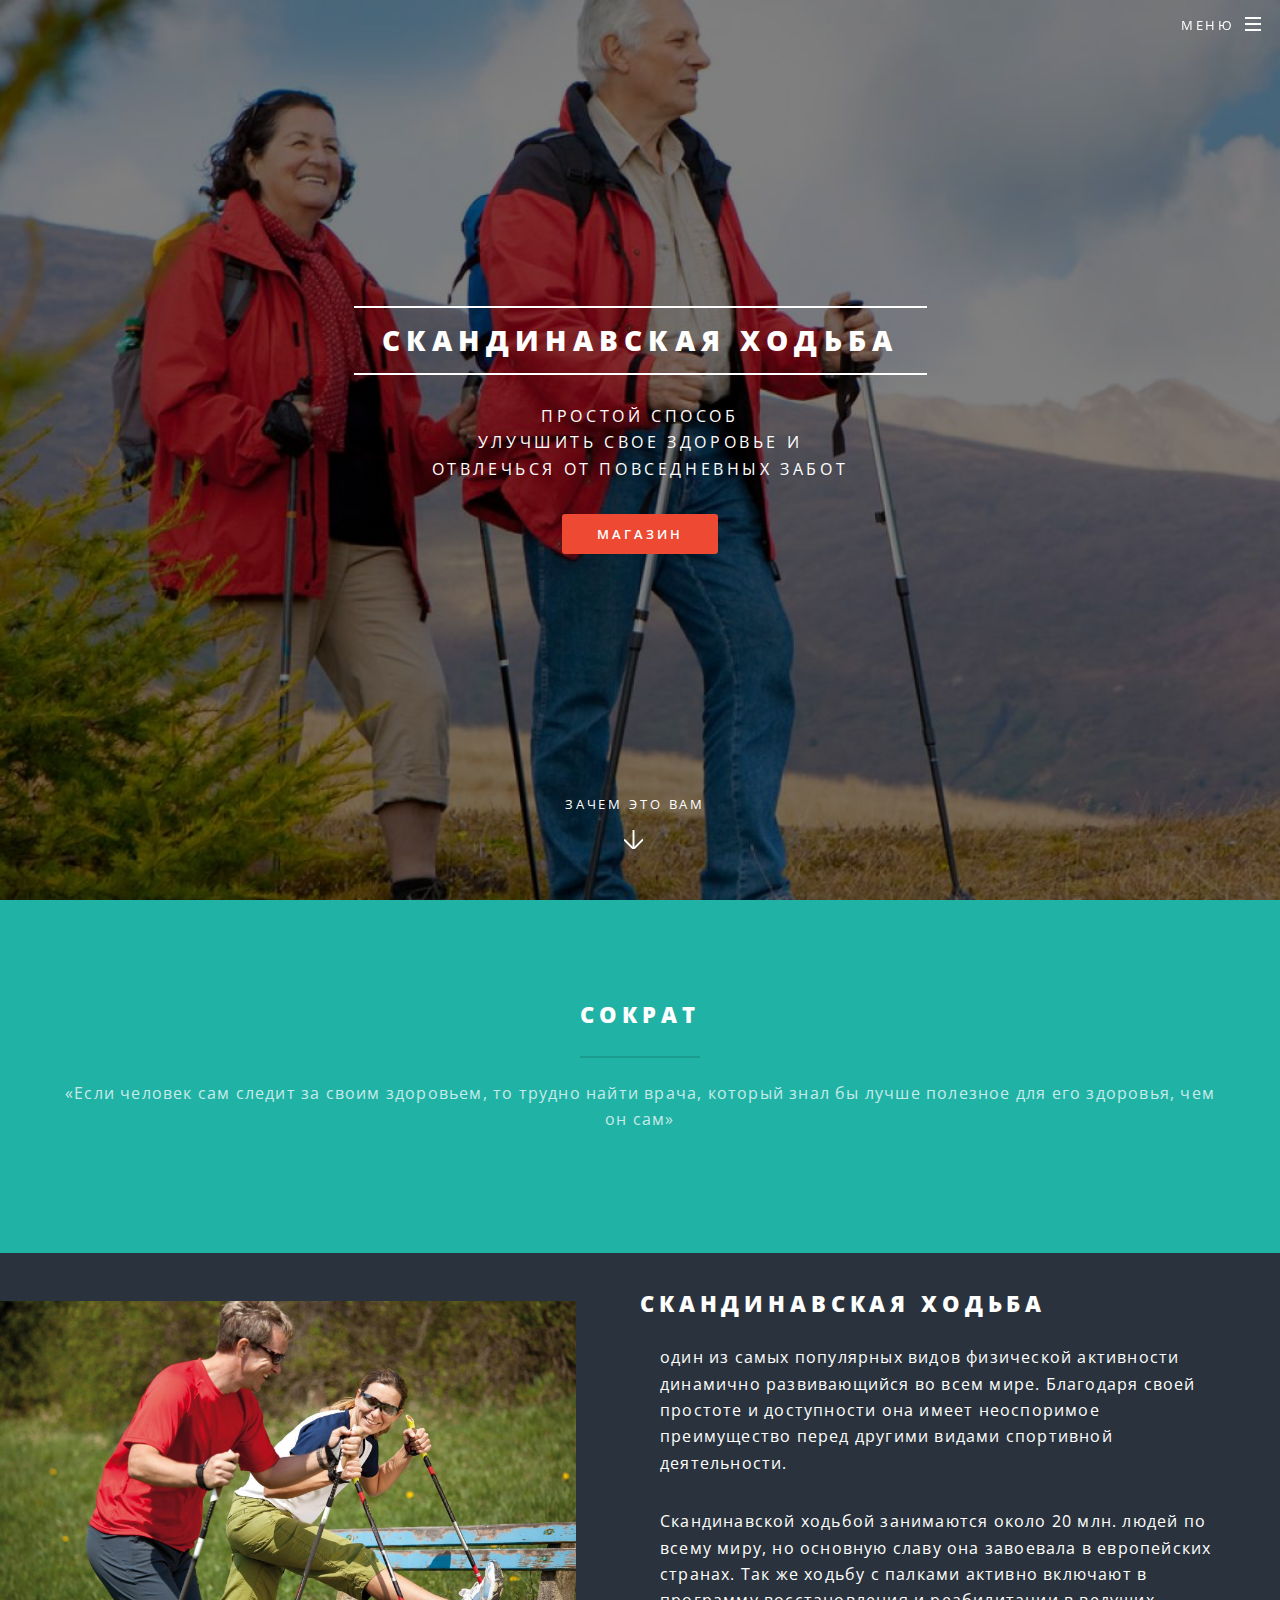
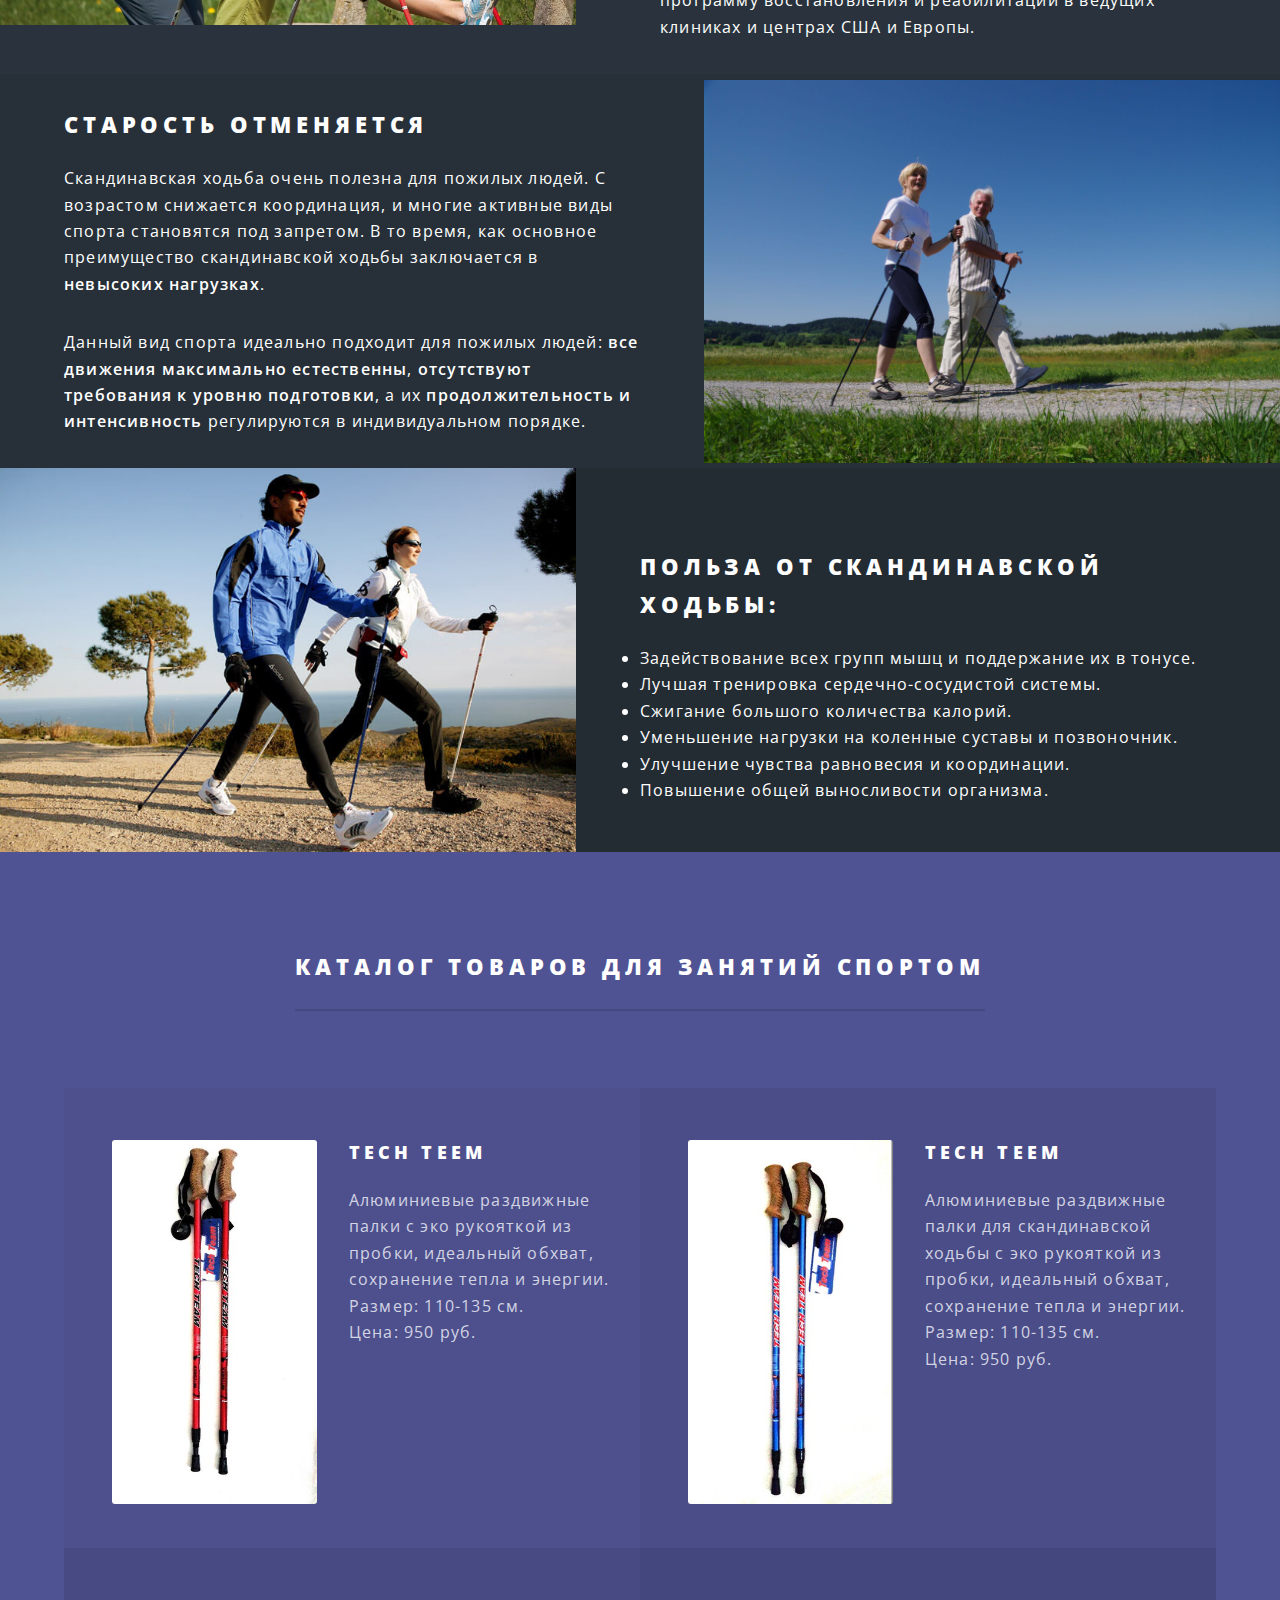
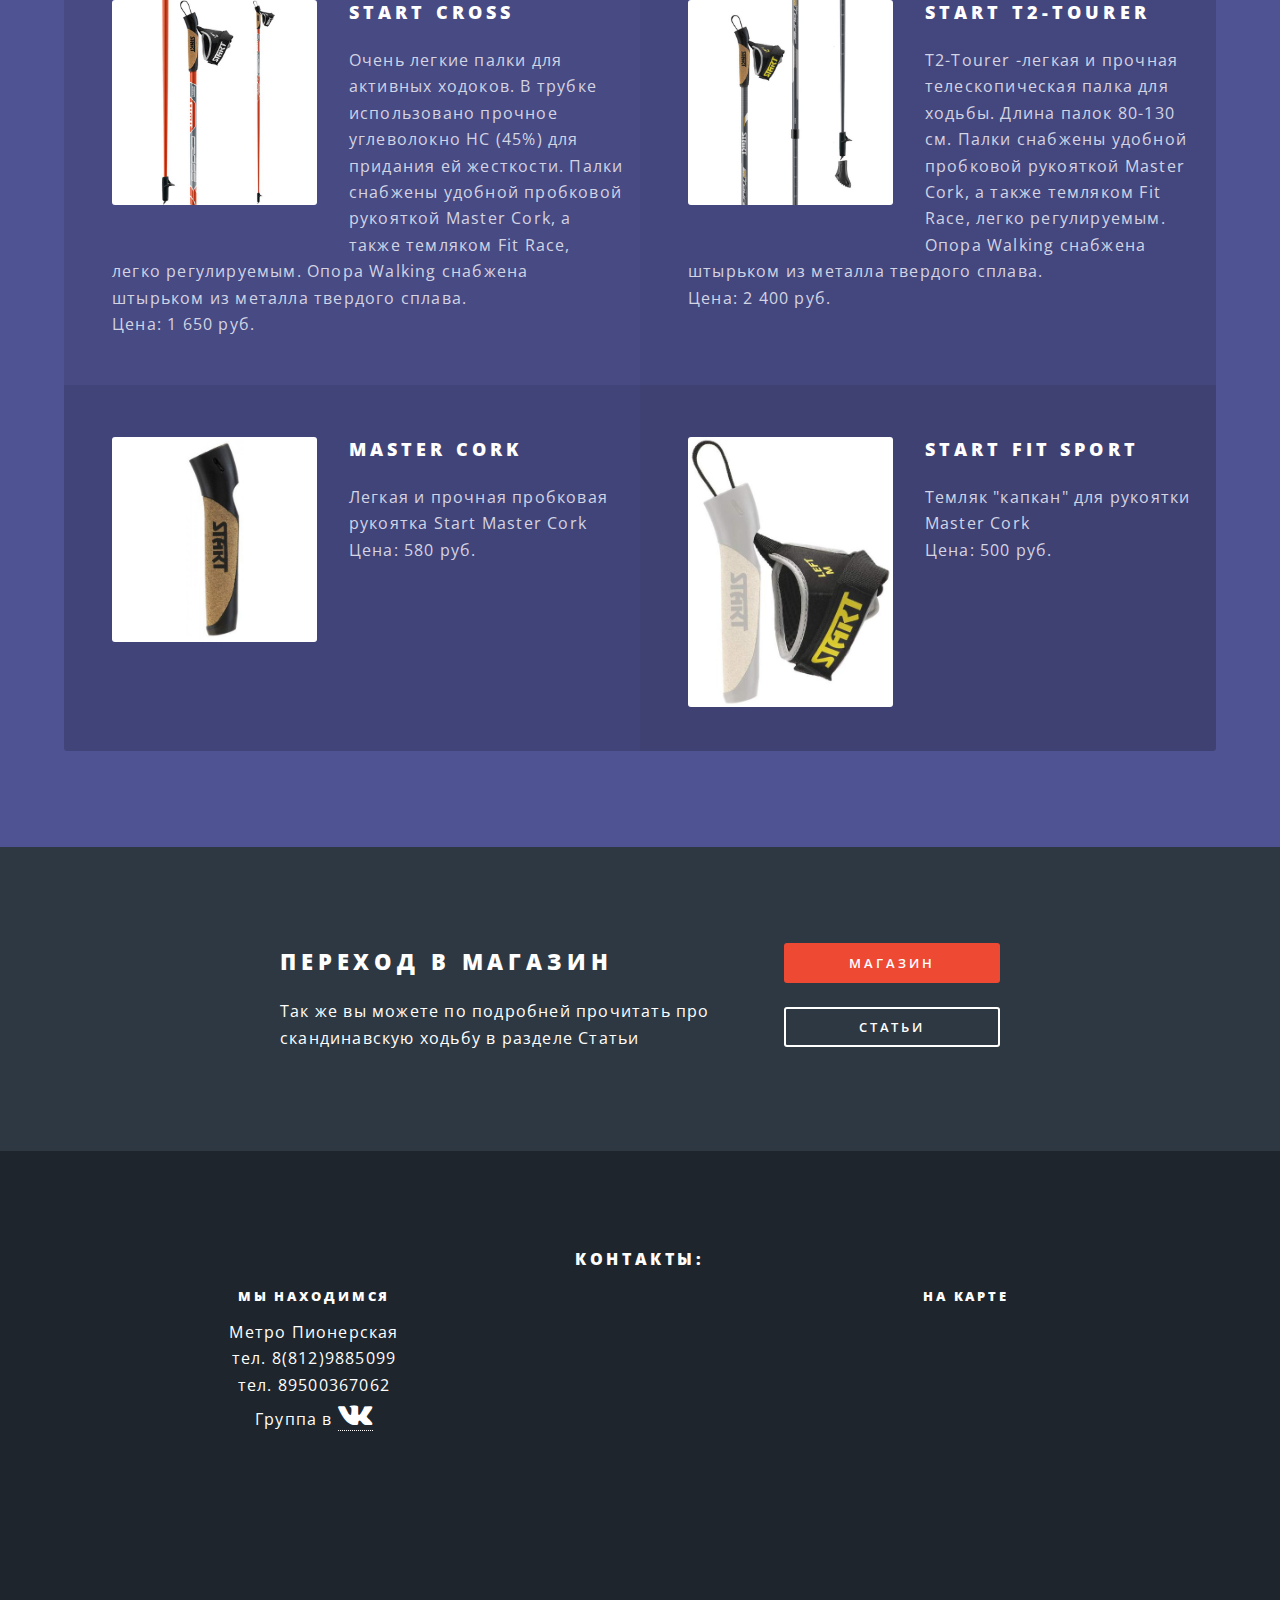
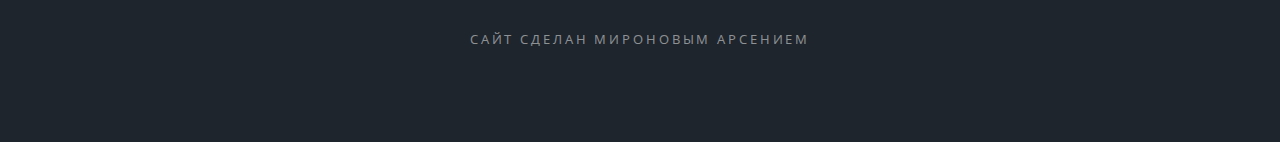
==== index.html @ 734af765 "Исправление цен" ====
﻿<!DOCTYPE HTML>
<!--
	Spectral by HTML5 UP
	html5up.net | @n33co
	Free for personal and commercial use under the CCA 3.0 license (html5up.net/license)
-->
<html>
	<head>
		<title>Главная</title>
		<meta charset="utf-8" />
		<meta name="viewport" content="width=device-width, initial-scale=1" />
		<!--[if lte IE 8]><script src="assets/js/ie/html5shiv.js"></script><![endif]-->
		<link rel="stylesheet" href="assets/css/main.css" />
		<!--[if lte IE 8]><link rel="stylesheet" href="assets/css/ie8.css" /><![endif]-->
		<!--[if lte IE 9]><link rel="stylesheet" href="assets/css/ie9.css" /><![endif]-->
	</head>
	<body class="landing">

		<!-- Page Wrapper -->
			<div id="page-wrapper">

				<!-- Header -->
					<header id="header" class="alt">
						<h1><a href="index.html">скандинавская ходьба</a></h1>
						<nav id="nav">
							<ul>
								<li class="special">
									<a href="#menu" class="menuToggle"><span>Меню</span></a>
									<div id="menu">
										<ul>
											<li><a href="index.html">домашняя страница </a></li>
											<li><a href="generic.html">cтатьи</a></li>
											<li><a href="elements.html">магазин</a></li>
											<!--<li><a href="#">Sign Up</a></li>-->
											<!--<li><a href="#">Log In</a></li>-->
										</ul>
									</div>
								</li>
							</ul>
						</nav>
					</header>

				<!-- Banner -->
					<section id="banner">
						<div class="inner">
							<h2>скандинавская ходьба</h2>
							<p>Простой способ<br />
							улучшить свое здоровье и<br />
							отвлечься от повседневных забот</p>
							<ul class="actions">
								<li><a href="elements.html" class="button special">Магазин</a></li>
							</ul>
						</div>
						<a href="#one" class="more scrolly">зачем это вам</a>
					</section>

				<!-- One -->
					<section id="one" class="wrapper style1 special">
						<div class="inner">
							<header class="major">
								<h2>Сократ</h2>
								<p>«Если человек сам следит за своим здоровьем, то трудно найти врача,
									который знал бы лучше полезное для его здоровья, чем он сам»</p>
							</header>
						</div>
					</section>

				<!-- Two -->
					<section id="two" class="wrapper alt style2">
						<section class="spotlight">
							<div class="image"><img src="images/pic01.jpg" alt="" /></div><div class="content">
								<h2> Скандинавская ходьба</h2>
							<ol>
								<p>один из самых популярных видов физической активности динамично 
 развивающийся во всем мире. Благодаря своей простоте и доступности она имеет неоспоримое преимущество перед другими видами спортивной деятельности. </p>
								<p>Скандинавской ходьбой занимаются около 20 млн. людей по всему миру, но основную славу она завоевала в 
европейских странах. Так же ходьбу с палками активно включают в программу восстановления и реабилитации в ведущих клиниках и центрах США и Европы.</p>
							</ol>
							</div>
						</section>
						<section class="spotlight">
							<div class="image"><img src="images/pic02.jpg" alt="" /></div><div class="content">
								<h2>Старость отменяется</h2>
								<p>Скандинавская ходьба очень полезна для пожилых людей. С возрастом снижается координация, и многие активные виды спорта становятся под запретом. В то время, как основное преимущество скандинавской ходьбы заключается в <b>невысоких нагрузках</b>.</p> <p>Данный вид спорта идеально подходит для пожилых людей: <b>все движения максимально естественны</b>, <b>отсутствуют требования к уровню подготовки</b>, а их <b>продолжительность и интенсивность</b> регулируются в индивидуальном порядке.</p>
							</div>
						</section>
						<section class="spotlight">
							<div class="image"><img src="images/pic03.jpg" alt="" /></div><div class="content">
								<h2>Польза от скандинавской ходьбы:</h2>
								<li>Задействование всех групп мышц и поддержание их в тонусе.</li>
								<li>Лучшая тренировка сердечно-сосудистой системы.</li>
								<li>Сжигание большого количества калорий.</li>
								<li>Уменьшение нагрузки на коленные суставы и позвоночник.</li>
								<li>Улучшение чувства равновесия и координации.</li>
								<li>Повышение общей выносливости организма.</li>
								
							</div>
						</section>
					</section>

				<!-- Three -->
					<section id="three" class="wrapper style3 special">
						<div class="inner">
							<header class="major">
								<h2>Каталог товаров для занятий спортом</h2>
								<!-- <p>Aliquam ut ex ut augue consectetur interdum. Donec amet imperdiet eleifend<br/>
								fringilla tincidunt. Nullam dui leo Aenean mi ligula, rhoncus ullamcorper.</p> -->
							</header>
							<ul class="features">
								<li>
									<span class="image left">
										<a href="elements.html">
											<img src="images/product/Tech_Teem.jpg" alt=""/>
										</a>
									</span>
									<h3>Tech Teem</h3>
									<p>Алюминиевые раздвижные палки с эко рукояткой из пробки, идеальный обхват, сохранение тепла и энергии.<br/>
									Размер: 110-135 см.<br/>
									Цена: 950 руб.</p>
								</li>
								<li>
									<span class="image left">
										<a href="elements.html">
											<img src="images/product/Tech_Teem2.jpg" alt=""/>
										</a>
									</span>
									<h3>Tech Teem</h3>
									<p>Алюминиевые раздвижные палки для скандинавской ходьбы с эко рукояткой из пробки, идеальный обхват, сохранение тепла и энергии.<br/>
									Размер: 110-135 см.<br/>
									Цена: 950 руб. </p>
								</li>
								<li>
									<span class="image left">
										<a href="elements.html">
											<img src="images/product/Start_Cross.jpg" alt=""/>
										</a>
									</span>
									<h3>Start Cross</h3>
									<p>Очень легкие палки для активных ходоков. В трубке использовано прочное углеволокно HC (45%) для придания ей жесткости. Палки снабжены удобной пробковой рукояткой Master Cork, а также темляком Fit Race, легко регулируемым. Опора Walking снабжена штырьком из металла твердого сплава.<br/>
									Цена: 1 650 руб.</p>
								</li>
								<li>
									<span class="image left">
										<a href="elements.html">
											<img src="images/product/Start_T2-Tourer.jpg" alt=""/>
										</a>
									</span>
									<h3>Start T2-Tourer</h3>
									<p>T2-Tourer -легкая и прочная телескопическая палка для ходьбы. Длина палок 80-130 см. Палки снабжены удобной пробковой рукояткой Master Cork, а также темляком Fit Race, легко регулируемым. Опора Walking снабжена штырьком из металла твердого сплава.<br/>
									Цена: 2 400 руб.</p>
								</li>
								<li>
									<span class="image left">
										<a href="elements.html">
											<img src="images/product/Master_Cork.jpg" alt=""/>
										</a>
									</span>
									<h3>Master Cork</h3>
									<p>Легкая и прочная пробковая рукоятка Start Master Cork<br/>
									Цена: 580 руб.</p>
								</li>
								<li>
									<span class="image left">
										<a href="elements.html">
											<img src="images/product/Start_Fit_Sport.jpg" alt=""/>
										</a>
									</span>
									<h3>Start Fit Sport</h3>
									<p>Темляк "капкан" для рукоятки Master Cork<br/>
									Цена: 500 руб.</p>
								</li>
							</ul>
						</div>
					</section>

				<!-- CTA -->
					<section id="cta" class="wrapper style4">
						<div class="inner">
							<header>
								<h2>Переход в магазин</h2>
								<p>Так же вы можете по подробней прочитать про скандинавскую ходьбу в разделе Статьи</p>
							</header>
							<ul class="actions vertical">
								<li><a href="elements.html" class="button fit special">Магазин</a></li>
								<li><a href="generic.html" class="button fit">Статьи</a></li>
							</ul>
						</div>
					</section>

				<!-- Footer -->
					<footer id="footer">
						<section>
							<h4>Контакты:</h4>
							<div class="row">
								<div class="6u 12u$(medium)">
									<h5>Мы находимся</h5>
									Метро Пионерская<br/>
									тел. 8(812)9885099<br/>
									тел. 89500367062<br/>
									Группа в <a href="https://m.vk.com/nordicsticks"> <i class="fa fa-vk fa-2x"></i> </a>
								</div>
								<div class="6u$ 12u$(medium)">
									<h5>На карте</h5>
									<iframe src="https://www.google.com/maps/embed?pb=!1m18!1m12!1m3!1d1997.6401416750077!2d30.296393222228204!3d59.954704317464106!2m3!1f0!2f0!3f0!3m2!1i1024!2i768!4f13.1!3m3!1m2!1s0x46963149f2948e39%3A0x9d1fe1d3fccc137d!2z0J_QuNC-0L3QtdGA0YHQutCw0Y8g0YPQuy4sINCh0LDQvdC60YIt0J_QtdGC0LXRgNCx0YPRgNCz!5e0!3m2!1sru!2sru!4v1456511363189" width="400" height="300" frameborder="0" style="border:0" allowfullscreen></iframe>
								</div>
							</div>
						</section>


						<ul class="copyright">
							<li>Сайт сделан Мироновым Арсением</li>
						</ul>
					</footer>

			</div>

		<!-- Scripts -->
			<script src="assets/js/jquery.min.js"></script>
			<script src="assets/js/jquery.scrollex.min.js"></script>
			<script src="assets/js/jquery.scrolly.min.js"></script>
			<script src="assets/js/skel.min.js"></script>
			<script src="assets/js/util.js"></script>
			<!--[if lte IE 8]><script src="assets/js/ie/respond.min.js"></script><![endif]-->
			<script src="assets/js/main.js"></script>

	</body>
</html>
---- assets/css/main.css ----
@import url(font-awesome.min.css);
@import url("http://fonts.googleapis.com/css?family=Open+Sans:400,400italic,600,600italic,800,800italic");

/*
	Spectral by HTML5 UP
	html5up.net | @n33co
	Free for personal and commercial use under the CCA 3.0 license (html5up.net/license)
*/

/* Reset */

	html, body, div, span, applet, object, iframe, h1, h2, h3, h4, h5, h6, p, blockquote, pre, a, abbr, acronym, address, big, cite, code, del, dfn, em, img, ins, kbd, q, s, samp, small, strike, strong, sub, sup, tt, var, b, u, i, center, dl, dt, dd, ol, ul, li, fieldset, form, label, legend, table, caption, tbody, tfoot, thead, tr, th, td, article, aside, canvas, details, embed, figure, figcaption, footer, header, hgroup, menu, nav, output, ruby, section, summary, time, mark, audio, video {
		margin: 0;
		padding: 0;
		border: 0;
		font-size: 100%;
		font: inherit;
		vertical-align: baseline;
	}

	article, aside, details, figcaption, figure, footer, header, hgroup, menu, nav, section {
		display: block;
	}

	body {
		line-height: 1;
	}

	ol, ul {
		list-style: none;
	}

	blockquote, q {
		quotes: none;
	}

	blockquote:before, blockquote:after, q:before, q:after {
		content: '';
		content: none;
	}

	table {
		border-collapse: collapse;
		border-spacing: 0;
	}

	body {
		-webkit-text-size-adjust: none;
	}

/* Box Model */

	*, *:before, *:after {
		-moz-box-sizing: border-box;
		-webkit-box-sizing: border-box;
		box-sizing: border-box;
	}

/* Grid */

	.row {
		border-bottom: solid 1px transparent;
		-moz-box-sizing: border-box;
		-webkit-box-sizing: border-box;
		box-sizing: border-box;
	}

	.row > * {
		float: left;
		-moz-box-sizing: border-box;
		-webkit-box-sizing: border-box;
		box-sizing: border-box;
	}

	.row:after, .row:before {
		content: '';
		display: block;
		clear: both;
		height: 0;
	}

	.row.uniform > * > :first-child {
		margin-top: 0;
	}

	.row.uniform > * > :last-child {
		margin-bottom: 0;
	}

	.row.\30 \25 > * {
		padding: 0 0 0 0em;
	}

	.row.\30 \25 {
		margin: 0 0 -1px 0em;
	}

	.row.uniform.\30 \25 > * {
		padding: 0em 0 0 0em;
	}

	.row.uniform.\30 \25 {
		margin: 0em 0 -1px 0em;
	}

	.row > * {
		padding: 0 0 0 1.5em;
	}

	.row {
		margin: 0 0 -1px -1.5em;
	}

	.row.uniform > * {
		padding: 1.5em 0 0 1.5em;
	}

	.row.uniform {
		margin: -1.5em 0 -1px -1.5em;
	}

	.row.\32 00\25 > * {
		padding: 0 0 0 3em;
	}

	.row.\32 00\25 {
		margin: 0 0 -1px -3em;
	}

	.row.uniform.\32 00\25 > * {
		padding: 3em 0 0 3em;
	}

	.row.uniform.\32 00\25 {
		margin: -3em 0 -1px -3em;
	}

	.row.\31 50\25 > * {
		padding: 0 0 0 2.25em;
	}

	.row.\31 50\25 {
		margin: 0 0 -1px -2.25em;
	}

	.row.uniform.\31 50\25 > * {
		padding: 2.25em 0 0 2.25em;
	}

	.row.uniform.\31 50\25 {
		margin: -2.25em 0 -1px -2.25em;
	}

	.row.\35 0\25 > * {
		padding: 0 0 0 0.75em;
	}

	.row.\35 0\25 {
		margin: 0 0 -1px -0.75em;
	}

	.row.uniform.\35 0\25 > * {
		padding: 0.75em 0 0 0.75em;
	}

	.row.uniform.\35 0\25 {
		margin: -0.75em 0 -1px -0.75em;
	}

	.row.\32 5\25 > * {
		padding: 0 0 0 0.375em;
	}

	.row.\32 5\25 {
		margin: 0 0 -1px -0.375em;
	}

	.row.uniform.\32 5\25 > * {
		padding: 0.375em 0 0 0.375em;
	}

	.row.uniform.\32 5\25 {
		margin: -0.375em 0 -1px -0.375em;
	}

	.\31 2u, .\31 2u\24 {
		width: 100%;
		clear: none;
		margin-left: 0;
	}

	.\31 1u, .\31 1u\24 {
		width: 91.6666666667%;
		clear: none;
		margin-left: 0;
	}

	.\31 0u, .\31 0u\24 {
		width: 83.3333333333%;
		clear: none;
		margin-left: 0;
	}

	.\39 u, .\39 u\24 {
		width: 75%;
		clear: none;
		margin-left: 0;
	}

	.\38 u, .\38 u\24 {
		width: 66.6666666667%;
		clear: none;
		margin-left: 0;
	}

	.\37 u, .\37 u\24 {
		width: 58.3333333333%;
		clear: none;
		margin-left: 0;
	}

	.\36 u, .\36 u\24 {
		width: 50%;
		clear: none;
		margin-left: 0;
	}

	.\35 u, .\35 u\24 {
		width: 41.6666666667%;
		clear: none;
		margin-left: 0;
	}

	.\34 u, .\34 u\24 {
		width: 33.3333333333%;
		clear: none;
		margin-left: 0;
	}

	.\33 u, .\33 u\24 {
		width: 25%;
		clear: none;
		margin-left: 0;
	}

	.\32 u, .\32 u\24 {
		width: 16.6666666667%;
		clear: none;
		margin-left: 0;
	}

	.\31 u, .\31 u\24 {
		width: 8.3333333333%;
		clear: none;
		margin-left: 0;
	}

	.\31 2u\24 + *,
	.\31 1u\24 + *,
	.\31 0u\24 + *,
	.\39 u\24 + *,
	.\38 u\24 + *,
	.\37 u\24 + *,
	.\36 u\24 + *,
	.\35 u\24 + *,
	.\34 u\24 + *,
	.\33 u\24 + *,
	.\32 u\24 + *,
	.\31 u\24 + * {
		clear: left;
	}

	.\-11u {
		margin-left: 91.66667%;
	}

	.\-10u {
		margin-left: 83.33333%;
	}

	.\-9u {
		margin-left: 75%;
	}

	.\-8u {
		margin-left: 66.66667%;
	}

	.\-7u {
		margin-left: 58.33333%;
	}

	.\-6u {
		margin-left: 50%;
	}

	.\-5u {
		margin-left: 41.66667%;
	}

	.\-4u {
		margin-left: 33.33333%;
	}

	.\-3u {
		margin-left: 25%;
	}

	.\-2u {
		margin-left: 16.66667%;
	}

	.\-1u {
		margin-left: 8.33333%;
	}

	@media screen and (max-width: 1680px) {

		.row > * {
			padding: 0 0 0 1.5em;
		}

		.row {
			margin: 0 0 -1px -1.5em;
		}

		.row.uniform > * {
			padding: 1.5em 0 0 1.5em;
		}

		.row.uniform {
			margin: -1.5em 0 -1px -1.5em;
		}

		.row.\32 00\25 > * {
			padding: 0 0 0 3em;
		}

		.row.\32 00\25 {
			margin: 0 0 -1px -3em;
		}

		.row.uniform.\32 00\25 > * {
			padding: 3em 0 0 3em;
		}

		.row.uniform.\32 00\25 {
			margin: -3em 0 -1px -3em;
		}

		.row.\31 50\25 > * {
			padding: 0 0 0 2.25em;
		}

		.row.\31 50\25 {
			margin: 0 0 -1px -2.25em;
		}

		.row.uniform.\31 50\25 > * {
			padding: 2.25em 0 0 2.25em;
		}

		.row.uniform.\31 50\25 {
			margin: -2.25em 0 -1px -2.25em;
		}

		.row.\35 0\25 > * {
			padding: 0 0 0 0.75em;
		}

		.row.\35 0\25 {
			margin: 0 0 -1px -0.75em;
		}

		.row.uniform.\35 0\25 > * {
			padding: 0.75em 0 0 0.75em;
		}

		.row.uniform.\35 0\25 {
			margin: -0.75em 0 -1px -0.75em;
		}

		.row.\32 5\25 > * {
			padding: 0 0 0 0.375em;
		}

		.row.\32 5\25 {
			margin: 0 0 -1px -0.375em;
		}

		.row.uniform.\32 5\25 > * {
			padding: 0.375em 0 0 0.375em;
		}

		.row.uniform.\32 5\25 {
			margin: -0.375em 0 -1px -0.375em;
		}

		.\31 2u\28xlarge\29, .\31 2u\24\28xlarge\29 {
			width: 100%;
			clear: none;
			margin-left: 0;
		}

		.\31 1u\28xlarge\29, .\31 1u\24\28xlarge\29 {
			width: 91.6666666667%;
			clear: none;
			margin-left: 0;
		}

		.\31 0u\28xlarge\29, .\31 0u\24\28xlarge\29 {
			width: 83.3333333333%;
			clear: none;
			margin-left: 0;
		}

		.\39 u\28xlarge\29, .\39 u\24\28xlarge\29 {
			width: 75%;
			clear: none;
			margin-left: 0;
		}

		.\38 u\28xlarge\29, .\38 u\24\28xlarge\29 {
			width: 66.6666666667%;
			clear: none;
			margin-left: 0;
		}

		.\37 u\28xlarge\29, .\37 u\24\28xlarge\29 {
			width: 58.3333333333%;
			clear: none;
			margin-left: 0;
		}

		.\36 u\28xlarge\29, .\36 u\24\28xlarge\29 {
			width: 50%;
			clear: none;
			margin-left: 0;
		}

		.\35 u\28xlarge\29, .\35 u\24\28xlarge\29 {
			width: 41.6666666667%;
			clear: none;
			margin-left: 0;
		}

		.\34 u\28xlarge\29, .\34 u\24\28xlarge\29 {
			width: 33.3333333333%;
			clear: none;
			margin-left: 0;
		}

		.\33 u\28xlarge\29, .\33 u\24\28xlarge\29 {
			width: 25%;
			clear: none;
			margin-left: 0;
		}

		.\32 u\28xlarge\29, .\32 u\24\28xlarge\29 {
			width: 16.6666666667%;
			clear: none;
			margin-left: 0;
		}

		.\31 u\28xlarge\29, .\31 u\24\28xlarge\29 {
			width: 8.3333333333%;
			clear: none;
			margin-left: 0;
		}

		.\31 2u\24\28xlarge\29 + *,
		.\31 1u\24\28xlarge\29 + *,
		.\31 0u\24\28xlarge\29 + *,
		.\39 u\24\28xlarge\29 + *,
		.\38 u\24\28xlarge\29 + *,
		.\37 u\24\28xlarge\29 + *,
		.\36 u\24\28xlarge\29 + *,
		.\35 u\24\28xlarge\29 + *,
		.\34 u\24\28xlarge\29 + *,
		.\33 u\24\28xlarge\29 + *,
		.\32 u\24\28xlarge\29 + *,
		.\31 u\24\28xlarge\29 + * {
			clear: left;
		}

		.\-11u\28xlarge\29 {
			margin-left: 91.66667%;
		}

		.\-10u\28xlarge\29 {
			margin-left: 83.33333%;
		}

		.\-9u\28xlarge\29 {
			margin-left: 75%;
		}

		.\-8u\28xlarge\29 {
			margin-left: 66.66667%;
		}

		.\-7u\28xlarge\29 {
			margin-left: 58.33333%;
		}

		.\-6u\28xlarge\29 {
			margin-left: 50%;
		}

		.\-5u\28xlarge\29 {
			margin-left: 41.66667%;
		}

		.\-4u\28xlarge\29 {
			margin-left: 33.33333%;
		}

		.\-3u\28xlarge\29 {
			margin-left: 25%;
		}

		.\-2u\28xlarge\29 {
			margin-left: 16.66667%;
		}

		.\-1u\28xlarge\29 {
			margin-left: 8.33333%;
		}

	}

	@media screen and (max-width: 1280px) {

		.row > * {
			padding: 0 0 0 1.5em;
		}

		.row {
			margin: 0 0 -1px -1.5em;
		}

		.row.uniform > * {
			padding: 1.5em 0 0 1.5em;
		}

		.row.uniform {
			margin: -1.5em 0 -1px -1.5em;
		}

		.row.\32 00\25 > * {
			padding: 0 0 0 3em;
		}

		.row.\32 00\25 {
			margin: 0 0 -1px -3em;
		}

		.row.uniform.\32 00\25 > * {
			padding: 3em 0 0 3em;
		}

		.row.uniform.\32 00\25 {
			margin: -3em 0 -1px -3em;
		}

		.row.\31 50\25 > * {
			padding: 0 0 0 2.25em;
		}

		.row.\31 50\25 {
			margin: 0 0 -1px -2.25em;
		}

		.row.uniform.\31 50\25 > * {
			padding: 2.25em 0 0 2.25em;
		}

		.row.uniform.\31 50\25 {
			margin: -2.25em 0 -1px -2.25em;
		}

		.row.\35 0\25 > * {
			padding: 0 0 0 0.75em;
		}

		.row.\35 0\25 {
			margin: 0 0 -1px -0.75em;
		}

		.row.uniform.\35 0\25 > * {
			padding: 0.75em 0 0 0.75em;
		}

		.row.uniform.\35 0\25 {
			margin: -0.75em 0 -1px -0.75em;
		}

		.row.\32 5\25 > * {
			padding: 0 0 0 0.375em;
		}

		.row.\32 5\25 {
			margin: 0 0 -1px -0.375em;
		}

		.row.uniform.\32 5\25 > * {
			padding: 0.375em 0 0 0.375em;
		}

		.row.uniform.\32 5\25 {
			margin: -0.375em 0 -1px -0.375em;
		}

		.\31 2u\28large\29, .\31 2u\24\28large\29 {
			width: 100%;
			clear: none;
			margin-left: 0;
		}

		.\31 1u\28large\29, .\31 1u\24\28large\29 {
			width: 91.6666666667%;
			clear: none;
			margin-left: 0;
		}

		.\31 0u\28large\29, .\31 0u\24\28large\29 {
			width: 83.3333333333%;
			clear: none;
			margin-left: 0;
		}

		.\39 u\28large\29, .\39 u\24\28large\29 {
			width: 75%;
			clear: none;
			margin-left: 0;
		}

		.\38 u\28large\29, .\38 u\24\28large\29 {
			width: 66.6666666667%;
			clear: none;
			margin-left: 0;
		}

		.\37 u\28large\29, .\37 u\24\28large\29 {
			width: 58.3333333333%;
			clear: none;
			margin-left: 0;
		}

		.\36 u\28large\29, .\36 u\24\28large\29 {
			width: 50%;
			clear: none;
			margin-left: 0;
		}

		.\35 u\28large\29, .\35 u\24\28large\29 {
			width: 41.6666666667%;
			clear: none;
			margin-left: 0;
		}

		.\34 u\28large\29, .\34 u\24\28large\29 {
			width: 33.3333333333%;
			clear: none;
			margin-left: 0;
		}

		.\33 u\28large\29, .\33 u\24\28large\29 {
			width: 25%;
			clear: none;
			margin-left: 0;
		}

		.\32 u\28large\29, .\32 u\24\28large\29 {
			width: 16.6666666667%;
			clear: none;
			margin-left: 0;
		}

		.\31 u\28large\29, .\31 u\24\28large\29 {
			width: 8.3333333333%;
			clear: none;
			margin-left: 0;
		}

		.\31 2u\24\28large\29 + *,
		.\31 1u\24\28large\29 + *,
		.\31 0u\24\28large\29 + *,
		.\39 u\24\28large\29 + *,
		.\38 u\24\28large\29 + *,
		.\37 u\24\28large\29 + *,
		.\36 u\24\28large\29 + *,
		.\35 u\24\28large\29 + *,
		.\34 u\24\28large\29 + *,
		.\33 u\24\28large\29 + *,
		.\32 u\24\28large\29 + *,
		.\31 u\24\28large\29 + * {
			clear: left;
		}

		.\-11u\28large\29 {
			margin-left: 91.66667%;
		}

		.\-10u\28large\29 {
			margin-left: 83.33333%;
		}

		.\-9u\28large\29 {
			margin-left: 75%;
		}

		.\-8u\28large\29 {
			margin-left: 66.66667%;
		}

		.\-7u\28large\29 {
			margin-left: 58.33333%;
		}

		.\-6u\28large\29 {
			margin-left: 50%;
		}

		.\-5u\28large\29 {
			margin-left: 41.66667%;
		}

		.\-4u\28large\29 {
			margin-left: 33.33333%;
		}

		.\-3u\28large\29 {
			margin-left: 25%;
		}

		.\-2u\28large\29 {
			margin-left: 16.66667%;
		}

		.\-1u\28large\29 {
			margin-left: 8.33333%;
		}

	}

	@media screen and (max-width: 980px) {

		.row > * {
			padding: 0 0 0 1.5em;
		}

		.row {
			margin: 0 0 -1px -1.5em;
		}

		.row.uniform > * {
			padding: 1.5em 0 0 1.5em;
		}

		.row.uniform {
			margin: -1.5em 0 -1px -1.5em;
		}

		.row.\32 00\25 > * {
			padding: 0 0 0 3em;
		}

		.row.\32 00\25 {
			margin: 0 0 -1px -3em;
		}

		.row.uniform.\32 00\25 > * {
			padding: 3em 0 0 3em;
		}

		.row.uniform.\32 00\25 {
			margin: -3em 0 -1px -3em;
		}

		.row.\31 50\25 > * {
			padding: 0 0 0 2.25em;
		}

		.row.\31 50\25 {
			margin: 0 0 -1px -2.25em;
		}

		.row.uniform.\31 50\25 > * {
			padding: 2.25em 0 0 2.25em;
		}

		.row.uniform.\31 50\25 {
			margin: -2.25em 0 -1px -2.25em;
		}

		.row.\35 0\25 > * {
			padding: 0 0 0 0.75em;
		}

		.row.\35 0\25 {
			margin: 0 0 -1px -0.75em;
		}

		.row.uniform.\35 0\25 > * {
			padding: 0.75em 0 0 0.75em;
		}

		.row.uniform.\35 0\25 {
			margin: -0.75em 0 -1px -0.75em;
		}

		.row.\32 5\25 > * {
			padding: 0 0 0 0.375em;
		}

		.row.\32 5\25 {
			margin: 0 0 -1px -0.375em;
		}

		.row.uniform.\32 5\25 > * {
			padding: 0.375em 0 0 0.375em;
		}

		.row.uniform.\32 5\25 {
			margin: -0.375em 0 -1px -0.375em;
		}

		.\31 2u\28medium\29, .\31 2u\24\28medium\29 {
			width: 100%;
			clear: none;
			margin-left: 0;
		}

		.\31 1u\28medium\29, .\31 1u\24\28medium\29 {
			width: 91.6666666667%;
			clear: none;
			margin-left: 0;
		}

		.\31 0u\28medium\29, .\31 0u\24\28medium\29 {
			width: 83.3333333333%;
			clear: none;
			margin-left: 0;
		}

		.\39 u\28medium\29, .\39 u\24\28medium\29 {
			width: 75%;
			clear: none;
			margin-left: 0;
		}

		.\38 u\28medium\29, .\38 u\24\28medium\29 {
			width: 66.6666666667%;
			clear: none;
			margin-left: 0;
		}

		.\37 u\28medium\29, .\37 u\24\28medium\29 {
			width: 58.3333333333%;
			clear: none;
			margin-left: 0;
		}

		.\36 u\28medium\29, .\36 u\24\28medium\29 {
			width: 50%;
			clear: none;
			margin-left: 0;
		}

		.\35 u\28medium\29, .\35 u\24\28medium\29 {
			width: 41.6666666667%;
			clear: none;
			margin-left: 0;
		}

		.\34 u\28medium\29, .\34 u\24\28medium\29 {
			width: 33.3333333333%;
			clear: none;
			margin-left: 0;
		}

		.\33 u\28medium\29, .\33 u\24\28medium\29 {
			width: 25%;
			clear: none;
			margin-left: 0;
		}

		.\32 u\28medium\29, .\32 u\24\28medium\29 {
			width: 16.6666666667%;
			clear: none;
			margin-left: 0;
		}

		.\31 u\28medium\29, .\31 u\24\28medium\29 {
			width: 8.3333333333%;
			clear: none;
			margin-left: 0;
		}

		.\31 2u\24\28medium\29 + *,
		.\31 1u\24\28medium\29 + *,
		.\31 0u\24\28medium\29 + *,
		.\39 u\24\28medium\29 + *,
		.\38 u\24\28medium\29 + *,
		.\37 u\24\28medium\29 + *,
		.\36 u\24\28medium\29 + *,
		.\35 u\24\28medium\29 + *,
		.\34 u\24\28medium\29 + *,
		.\33 u\24\28medium\29 + *,
		.\32 u\24\28medium\29 + *,
		.\31 u\24\28medium\29 + * {
			clear: left;
		}

		.\-11u\28medium\29 {
			margin-left: 91.66667%;
		}

		.\-10u\28medium\29 {
			margin-left: 83.33333%;
		}

		.\-9u\28medium\29 {
			margin-left: 75%;
		}

		.\-8u\28medium\29 {
			margin-left: 66.66667%;
		}

		.\-7u\28medium\29 {
			margin-left: 58.33333%;
		}

		.\-6u\28medium\29 {
			margin-left: 50%;
		}

		.\-5u\28medium\29 {
			margin-left: 41.66667%;
		}

		.\-4u\28medium\29 {
			margin-left: 33.33333%;
		}

		.\-3u\28medium\29 {
			margin-left: 25%;
		}

		.\-2u\28medium\29 {
			margin-left: 16.66667%;
		}

		.\-1u\28medium\29 {
			margin-left: 8.33333%;
		}

	}

	@media screen and (max-width: 736px) {

		.row > * {
			padding: 0 0 0 1.5em;
		}

		.row {
			margin: 0 0 -1px -1.5em;
		}

		.row.uniform > * {
			padding: 1.5em 0 0 1.5em;
		}

		.row.uniform {
			margin: -1.5em 0 -1px -1.5em;
		}

		.row.\32 00\25 > * {
			padding: 0 0 0 3em;
		}

		.row.\32 00\25 {
			margin: 0 0 -1px -3em;
		}

		.row.uniform.\32 00\25 > * {
			padding: 3em 0 0 3em;
		}

		.row.uniform.\32 00\25 {
			margin: -3em 0 -1px -3em;
		}

		.row.\31 50\25 > * {
			padding: 0 0 0 2.25em;
		}

		.row.\31 50\25 {
			margin: 0 0 -1px -2.25em;
		}

		.row.uniform.\31 50\25 > * {
			padding: 2.25em 0 0 2.25em;
		}

		.row.uniform.\31 50\25 {
			margin: -2.25em 0 -1px -2.25em;
		}

		.row.\35 0\25 > * {
			padding: 0 0 0 0.75em;
		}

		.row.\35 0\25 {
			margin: 0 0 -1px -0.75em;
		}

		.row.uniform.\35 0\25 > * {
			padding: 0.75em 0 0 0.75em;
		}

		.row.uniform.\35 0\25 {
			margin: -0.75em 0 -1px -0.75em;
		}

		.row.\32 5\25 > * {
			padding: 0 0 0 0.375em;
		}

		.row.\32 5\25 {
			margin: 0 0 -1px -0.375em;
		}

		.row.uniform.\32 5\25 > * {
			padding: 0.375em 0 0 0.375em;
		}

		.row.uniform.\32 5\25 {
			margin: -0.375em 0 -1px -0.375em;
		}

		.\31 2u\28small\29, .\31 2u\24\28small\29 {
			width: 100%;
			clear: none;
			margin-left: 0;
		}

		.\31 1u\28small\29, .\31 1u\24\28small\29 {
			width: 91.6666666667%;
			clear: none;
			margin-left: 0;
		}

		.\31 0u\28small\29, .\31 0u\24\28small\29 {
			width: 83.3333333333%;
			clear: none;
			margin-left: 0;
		}

		.\39 u\28small\29, .\39 u\24\28small\29 {
			width: 75%;
			clear: none;
			margin-left: 0;
		}

		.\38 u\28small\29, .\38 u\24\28small\29 {
			width: 66.6666666667%;
			clear: none;
			margin-left: 0;
		}

		.\37 u\28small\29, .\37 u\24\28small\29 {
			width: 58.3333333333%;
			clear: none;
			margin-left: 0;
		}

		.\36 u\28small\29, .\36 u\24\28small\29 {
			width: 50%;
			clear: none;
			margin-left: 0;
		}

		.\35 u\28small\29, .\35 u\24\28small\29 {
			width: 41.6666666667%;
			clear: none;
			margin-left: 0;
		}

		.\34 u\28small\29, .\34 u\24\28small\29 {
			width: 33.3333333333%;
			clear: none;
			margin-left: 0;
		}

		.\33 u\28small\29, .\33 u\24\28small\29 {
			width: 25%;
			clear: none;
			margin-left: 0;
		}

		.\32 u\28small\29, .\32 u\24\28small\29 {
			width: 16.6666666667%;
			clear: none;
			margin-left: 0;
		}

		.\31 u\28small\29, .\31 u\24\28small\29 {
			width: 8.3333333333%;
			clear: none;
			margin-left: 0;
		}

		.\31 2u\24\28small\29 + *,
		.\31 1u\24\28small\29 + *,
		.\31 0u\24\28small\29 + *,
		.\39 u\24\28small\29 + *,
		.\38 u\24\28small\29 + *,
		.\37 u\24\28small\29 + *,
		.\36 u\24\28small\29 + *,
		.\35 u\24\28small\29 + *,
		.\34 u\24\28small\29 + *,
		.\33 u\24\28small\29 + *,
		.\32 u\24\28small\29 + *,
		.\31 u\24\28small\29 + * {
			clear: left;
		}

		.\-11u\28small\29 {
			margin-left: 91.66667%;
		}

		.\-10u\28small\29 {
			margin-left: 83.33333%;
		}

		.\-9u\28small\29 {
			margin-left: 75%;
		}

		.\-8u\28small\29 {
			margin-left: 66.66667%;
		}

		.\-7u\28small\29 {
			margin-left: 58.33333%;
		}

		.\-6u\28small\29 {
			margin-left: 50%;
		}

		.\-5u\28small\29 {
			margin-left: 41.66667%;
		}

		.\-4u\28small\29 {
			margin-left: 33.33333%;
		}

		.\-3u\28small\29 {
			margin-left: 25%;
		}

		.\-2u\28small\29 {
			margin-left: 16.66667%;
		}

		.\-1u\28small\29 {
			margin-left: 8.33333%;
		}

	}

	@media screen and (max-width: 480px) {

		.row > * {
			padding: 0 0 0 1.5em;
		}

		.row {
			margin: 0 0 -1px -1.5em;
		}

		.row.uniform > * {
			padding: 1.5em 0 0 1.5em;
		}

		.row.uniform {
			margin: -1.5em 0 -1px -1.5em;
		}

		.row.\32 00\25 > * {
			padding: 0 0 0 3em;
		}

		.row.\32 00\25 {
			margin: 0 0 -1px -3em;
		}

		.row.uniform.\32 00\25 > * {
			padding: 3em 0 0 3em;
		}

		.row.uniform.\32 00\25 {
			margin: -3em 0 -1px -3em;
		}

		.row.\31 50\25 > * {
			padding: 0 0 0 2.25em;
		}

		.row.\31 50\25 {
			margin: 0 0 -1px -2.25em;
		}

		.row.uniform.\31 50\25 > * {
			padding: 2.25em 0 0 2.25em;
		}

		.row.uniform.\31 50\25 {
			margin: -2.25em 0 -1px -2.25em;
		}

		.row.\35 0\25 > * {
			padding: 0 0 0 0.75em;
		}

		.row.\35 0\25 {
			margin: 0 0 -1px -0.75em;
		}

		.row.uniform.\35 0\25 > * {
			padding: 0.75em 0 0 0.75em;
		}

		.row.uniform.\35 0\25 {
			margin: -0.75em 0 -1px -0.75em;
		}

		.row.\32 5\25 > * {
			padding: 0 0 0 0.375em;
		}

		.row.\32 5\25 {
			margin: 0 0 -1px -0.375em;
		}

		.row.uniform.\32 5\25 > * {
			padding: 0.375em 0 0 0.375em;
		}

		.row.uniform.\32 5\25 {
			margin: -0.375em 0 -1px -0.375em;
		}

		.\31 2u\28xsmall\29, .\31 2u\24\28xsmall\29 {
			width: 100%;
			clear: none;
			margin-left: 0;
		}

		.\31 1u\28xsmall\29, .\31 1u\24\28xsmall\29 {
			width: 91.6666666667%;
			clear: none;
			margin-left: 0;
		}

		.\31 0u\28xsmall\29, .\31 0u\24\28xsmall\29 {
			width: 83.3333333333%;
			clear: none;
			margin-left: 0;
		}

		.\39 u\28xsmall\29, .\39 u\24\28xsmall\29 {
			width: 75%;
			clear: none;
			margin-left: 0;
		}

		.\38 u\28xsmall\29, .\38 u\24\28xsmall\29 {
			width: 66.6666666667%;
			clear: none;
			margin-left: 0;
		}

		.\37 u\28xsmall\29, .\37 u\24\28xsmall\29 {
			width: 58.3333333333%;
			clear: none;
			margin-left: 0;
		}

		.\36 u\28xsmall\29, .\36 u\24\28xsmall\29 {
			width: 50%;
			clear: none;
			margin-left: 0;
		}

		.\35 u\28xsmall\29, .\35 u\24\28xsmall\29 {
			width: 41.6666666667%;
			clear: none;
			margin-left: 0;
		}

		.\34 u\28xsmall\29, .\34 u\24\28xsmall\29 {
			width: 33.3333333333%;
			clear: none;
			margin-left: 0;
		}

		.\33 u\28xsmall\29, .\33 u\24\28xsmall\29 {
			width: 25%;
			clear: none;
			margin-left: 0;
		}

		.\32 u\28xsmall\29, .\32 u\24\28xsmall\29 {
			width: 16.6666666667%;
			clear: none;
			margin-left: 0;
		}

		.\31 u\28xsmall\29, .\31 u\24\28xsmall\29 {
			width: 8.3333333333%;
			clear: none;
			margin-left: 0;
		}

		.\31 2u\24\28xsmall\29 + *,
		.\31 1u\24\28xsmall\29 + *,
		.\31 0u\24\28xsmall\29 + *,
		.\39 u\24\28xsmall\29 + *,
		.\38 u\24\28xsmall\29 + *,
		.\37 u\24\28xsmall\29 + *,
		.\36 u\24\28xsmall\29 + *,
		.\35 u\24\28xsmall\29 + *,
		.\34 u\24\28xsmall\29 + *,
		.\33 u\24\28xsmall\29 + *,
		.\32 u\24\28xsmall\29 + *,
		.\31 u\24\28xsmall\29 + * {
			clear: left;
		}

		.\-11u\28xsmall\29 {
			margin-left: 91.66667%;
		}

		.\-10u\28xsmall\29 {
			margin-left: 83.33333%;
		}

		.\-9u\28xsmall\29 {
			margin-left: 75%;
		}

		.\-8u\28xsmall\29 {
			margin-left: 66.66667%;
		}

		.\-7u\28xsmall\29 {
			margin-left: 58.33333%;
		}

		.\-6u\28xsmall\29 {
			margin-left: 50%;
		}

		.\-5u\28xsmall\29 {
			margin-left: 41.66667%;
		}

		.\-4u\28xsmall\29 {
			margin-left: 33.33333%;
		}

		.\-3u\28xsmall\29 {
			margin-left: 25%;
		}

		.\-2u\28xsmall\29 {
			margin-left: 16.66667%;
		}

		.\-1u\28xsmall\29 {
			margin-left: 8.33333%;
		}

	}

/* Basic */

	@-ms-viewport {
		width: device-width;
	}

	body {
		background: #2e3842;
	}

		body.is-loading *, body.is-loading *:before, body.is-loading *:after {
			-moz-animation: none !important;
			-webkit-animation: none !important;
			-ms-animation: none !important;
			animation: none !important;
			-moz-transition: none !important;
			-webkit-transition: none !important;
			-ms-transition: none !important;
			transition: none !important;
		}

	body, input, select, textarea {
		color: #fff;
		font-family: "Open Sans", Helvetica, sans-serif;
		font-size: 15pt;
		font-weight: 400;
		letter-spacing: 0.075em;
		line-height: 1.65em;
	}

		@media screen and (max-width: 1680px) {

			body, input, select, textarea {
				font-size: 13pt;
			}

		}

		@media screen and (max-width: 1280px) {

			body, input, select, textarea {
				font-size: 12pt;
			}

		}

		@media screen and (max-width: 736px) {

			body, input, select, textarea {
				font-size: 11pt;
				letter-spacing: 0.0375em;
			}

		}

	a {
		-moz-transition: color 0.2s ease, border-bottom-color 0.2s ease;
		-webkit-transition: color 0.2s ease, border-bottom-color 0.2s ease;
		-ms-transition: color 0.2s ease, border-bottom-color 0.2s ease;
		transition: color 0.2s ease, border-bottom-color 0.2s ease;
		border-bottom: dotted 1px;
		color: inherit;
		text-decoration: none;
	}

		a:hover {
			border-bottom-color: transparent;
		}

	strong, b {
		color: #fff;
		font-weight: 600;
	}

	em, i {
		font-style: italic;
	}

	p {
		margin: 0 0 2em 0;
	}

	h1, h2, h3, h4, h5, h6 {
		color: #fff;
		font-weight: 800;
		letter-spacing: 0.225em;
		line-height: 1em;
		margin: 0 0 1em 0;
		text-transform: uppercase;
	}

		h1 a, h2 a, h3 a, h4 a, h5 a, h6 a {
			color: inherit;
			text-decoration: none;
		}

	h2 {
		font-size: 1.35em;
		line-height: 1.75em;
	}

		@media screen and (max-width: 736px) {

			h2 {
				font-size: 1.1em;
				line-height: 1.65em;
			}

		}

	h3 {
		font-size: 1.15em;
		line-height: 1.75em;
	}

		@media screen and (max-width: 736px) {

			h3 {
				font-size: 1em;
				line-height: 1.65em;
			}

		}

	h4 {
		font-size: 1em;
		line-height: 1.5em;
	}

	h5 {
		font-size: 0.8em;
		line-height: 1.5em;
	}

	h6 {
		font-size: 0.7em;
		line-height: 1.5em;
	}

	sub {
		font-size: 0.8em;
		position: relative;
		top: 0.5em;
	}

	sup {
		font-size: 0.8em;
		position: relative;
		top: -0.5em;
	}

	hr {
		border: 0;
		border-bottom: solid 2px #fff;
		margin: 3em 0;
	}

		hr.major {
			margin: 4.5em 0;
		}

	blockquote {
		border-left: solid 4px #fff;
		font-style: italic;
		margin: 0 0 2em 0;
		padding: 0.5em 0 0.5em 2em;
	}

	code {
		background: rgba(144, 144, 144, 0.25);
		border-radius: 3px;
		font-family: "Courier New", monospace;
		font-size: 0.9em;
		letter-spacing: 0;
		margin: 0 0.25em;
		padding: 0.25em 0.65em;
	}

	pre {
		-webkit-overflow-scrolling: touch;
		font-family: "Courier New", monospace;
		font-size: 0.9em;
		margin: 0 0 2em 0;
	}

		pre code {
			display: block;
			line-height: 1.75em;
			padding: 1em 1.5em;
			overflow-x: auto;
		}

	.align-left {
		text-align: left;
	}

	.align-center {
		text-align: center;
	}

	.align-right {
		text-align: right;
	}

/* Section/Article */

	section.special, article.special {
		text-align: center;
	}

	header p {
		color: rgba(255, 255, 255, 0.5);
		position: relative;
		top: -0.25em;
	}

	header h3 + p {
		font-size: 1.1em;
	}

	header h4 + p,
	header h5 + p,
	header h6 + p {
		font-size: 0.9em;
	}

	header.major {
		margin: 0 0 3.5em 0;
	}

		header.major h2, header.major h3, header.major h4, header.major h5, header.major h6 {
			border-bottom: solid 2px #fff;
			display: inline-block;
			padding-bottom: 1em;
			position: relative;
		}

			header.major h2:after, header.major h3:after, header.major h4:after, header.major h5:after, header.major h6:after {
				content: '';
				display: block;
				height: 1px;
			}

		header.major p {
			color: #fff;
			top: 0;
		}

		@media screen and (max-width: 736px) {

			header.major {
				margin: 0 0 2em 0;
			}

		}

	@media screen and (max-width: 980px) {

		header br {
			display: none;
		}

	}

/* Form */

	form {
		margin: 0 0 2em 0;
	}

	label {
		color: #fff;
		display: block;
		font-size: 0.9em;
		font-weight: 600;
		margin: 0 0 1em 0;
	}

	input[type="text"],
	input[type="password"],
	input[type="email"],
	select,
	textarea {
		-moz-appearance: none;
		-webkit-appearance: none;
		-ms-appearance: none;
		appearance: none;
		background: rgba(144, 144, 144, 0.25);
		border-radius: 3px;
		border: none;
		color: inherit;
		display: block;
		outline: 0;
		padding: 0 1em;
		text-decoration: none;
		width: 100%;
	}

		input[type="text"]:invalid,
		input[type="password"]:invalid,
		input[type="email"]:invalid,
		select:invalid,
		textarea:invalid {
			box-shadow: none;
		}

		input[type="text"]:focus,
		input[type="password"]:focus,
		input[type="email"]:focus,
		select:focus,
		textarea:focus {
			box-shadow: 0 0 0 2px #21b2a6;
		}

	.select-wrapper {
		text-decoration: none;
		display: block;
		position: relative;
	}

		.select-wrapper:before {
			-moz-osx-font-smoothing: grayscale;
			-webkit-font-smoothing: antialiased;
			font-family: FontAwesome;
			font-style: normal;
			font-weight: normal;
			text-transform: none !important;
		}

		.select-wrapper:before {
			-moz-pointer-events: none;
			-webkit-pointer-events: none;
			-ms-pointer-events: none;
			pointer-events: none;
			color: #fff;
			content: '\f078';
			display: block;
			height: 2.75em;
			line-height: 2.75em;
			position: absolute;
			right: 0;
			text-align: center;
			top: 0;
			width: 2.75em;
		}

		.select-wrapper select::-ms-expand {
			display: none;
		}

	input[type="text"],
	input[type="password"],
	input[type="email"],
	select {
		height: 2.75em;
	}

	textarea {
		padding: 0.75em 1em;
	}

	input[type="checkbox"],
	input[type="radio"] {
		-moz-appearance: none;
		-webkit-appearance: none;
		-ms-appearance: none;
		appearance: none;
		display: block;
		float: left;
		margin-right: -2em;
		opacity: 0;
		width: 1em;
		z-index: -1;
	}

		input[type="checkbox"] + label,
		input[type="radio"] + label {
			text-decoration: none;
			color: #fff;
			cursor: pointer;
			display: inline-block;
			font-size: 1em;
			font-weight: 400;
			padding-left: 2.4em;
			padding-right: 0.75em;
			position: relative;
		}

			input[type="checkbox"] + label:before,
			input[type="radio"] + label:before {
				-moz-osx-font-smoothing: grayscale;
				-webkit-font-smoothing: antialiased;
				font-family: FontAwesome;
				font-style: normal;
				font-weight: normal;
				text-transform: none !important;
			}

			input[type="checkbox"] + label:before,
			input[type="radio"] + label:before {
				background: rgba(144, 144, 144, 0.25);
				border-radius: 3px;
				content: '';
				display: inline-block;
				height: 1.65em;
				left: 0;
				line-height: 1.58125em;
				position: absolute;
				text-align: center;
				top: 0;
				width: 1.65em;
			}

		input[type="checkbox"]:checked + label:before,
		input[type="radio"]:checked + label:before {
			background: #2e3842;
			color: #fff;
			content: '\f00c';
		}

		input[type="checkbox"]:focus + label:before,
		input[type="radio"]:focus + label:before {
			box-shadow: 0 0 0 2px #21b2a6;
		}

	input[type="checkbox"] + label:before {
		border-radius: 3px;
	}

	input[type="radio"] + label:before {
		border-radius: 100%;
	}

	::-webkit-input-placeholder {
		color: rgba(255, 255, 255, 0.5) !important;
		opacity: 1.0;
	}

	:-moz-placeholder {
		color: rgba(255, 255, 255, 0.5) !important;
		opacity: 1.0;
	}

	::-moz-placeholder {
		color: rgba(255, 255, 255, 0.5) !important;
		opacity: 1.0;
	}

	:-ms-input-placeholder {
		color: rgba(255, 255, 255, 0.5) !important;
		opacity: 1.0;
	}

	.formerize-placeholder {
		color: rgba(255, 255, 255, 0.5) !important;
		opacity: 1.0;
	}

/* Box */

	.box {
		border-radius: 3px;
		border: solid 2px #fff;
		margin-bottom: 2em;
		padding: 1.5em;
	}

		.box > :last-child,
		.box > :last-child > :last-child,
		.box > :last-child > :last-child > :last-child {
			margin-bottom: 0;
		}

		.box.alt {
			border: 0;
			border-radius: 0;
			padding: 0;
		}

/* Icon */

	.icon {
		text-decoration: none;
		border-bottom: none;
		position: relative;
	}

		.icon:before {
			-moz-osx-font-smoothing: grayscale;
			-webkit-font-smoothing: antialiased;
			font-family: FontAwesome;
			font-style: normal;
			font-weight: normal;
			text-transform: none !important;
		}

		.icon > .label {
			display: none;
		}

		.icon.major {
			-moz-transform: rotate(-45deg);
			-webkit-transform: rotate(-45deg);
			-ms-transform: rotate(-45deg);
			transform: rotate(-45deg);
			border-radius: 3px;
			border: solid 2px #fff;
			display: inline-block;
			font-size: 1.35em;
			height: calc(3em + 2px);
			line-height: 3em;
			text-align: center;
			width: calc(3em + 2px);
		}

			.icon.major:before {
				-moz-transform: rotate(45deg);
				-webkit-transform: rotate(45deg);
				-ms-transform: rotate(45deg);
				transform: rotate(45deg);
				display: inline-block;
				font-size: 1.5em;
			}

			@media screen and (max-width: 736px) {

				.icon.major {
					font-size: 1em;
				}

			}

		.icon.style1 {
			color: #00ffcc;
		}

		.icon.style2 {
			color: #00f0ff;
		}

		.icon.style3 {
			color: #76ddff;
		}

/* Image */

	.image {
		border-radius: 3px;
		border: 0;
		display: inline-block;
		position: relative;
	}

		.image img {
			border-radius: 3px;
			display: block;
		}

		.image.left {
			float: left;
			margin: 0 2em 2em 0;
			top: 0.25em;
		}

		.image.right {
			float: right;
			margin: 0 0 2em 2em;
			top: 0.25em;
		}

		.image.left, .image.right {
			max-width: 40%;
		}

			.image.left img, .image.right img {
				width: 100%;
			}

		.image.fit {
			display: block;
			margin: 0 0 2em 0;
			width: 100%;
		}

			.image.fit img {
				width: 100%;
			}

/* List */

	ol {
		list-style: decimal;
		margin: 0 0 2em 0;
		padding-left: 1.25em;
	}

		ol li {
			padding-left: 0.25em;
		}

	ul {
		list-style: disc;
		margin: 0 0 2em 0;
		padding-left: 1em;
	}

		ul li {
			padding-left: 0.5em;
		}

		ul.alt {
			list-style: none;
			padding-left: 0;
		}

			ul.alt li {
				border-top: solid 1px #fff;
				padding: 0.5em 0;
			}

				ul.alt li:first-child {
					border-top: 0;
					padding-top: 0;
				}

		ul.icons {
			cursor: default;
			list-style: none;
			padding-left: 0;
		}

			ul.icons li {
				display: inline-block;
				padding: 0 1em 0 0;
			}

				ul.icons li:last-child {
					padding-right: 0 !important;
				}

			ul.icons.major {
				padding: 1em 0;
			}

				ul.icons.major li {
					padding-right: 3.5em;
				}

					@media screen and (max-width: 736px) {

						ul.icons.major li {
							padding: 0 1em !important;
						}

					}

		ul.actions {
			cursor: default;
			list-style: none;
			padding-left: 0;
		}

			ul.actions li {
				display: inline-block;
				padding: 0 1.5em 0 0;
				vertical-align: middle;
			}

				ul.actions li:last-child {
					padding-right: 0;
				}

			ul.actions.small li {
				padding: 0 0.75em 0 0;
			}

			ul.actions.vertical li {
				display: block;
				padding: 1.5em 0 0 0;
			}

				ul.actions.vertical li:first-child {
					padding-top: 0;
				}

				ul.actions.vertical li > * {
					margin-bottom: 0;
				}

			ul.actions.vertical.small li {
				padding: 0.75em 0 0 0;
			}

				ul.actions.vertical.small li:first-child {
					padding-top: 0;
				}

			ul.actions.fit {
				display: table;
				margin-left: -1.5em;
				padding: 0;
				table-layout: fixed;
				width: calc(100% + 1.5em);
			}

				ul.actions.fit li {
					display: table-cell;
					padding: 0 0 0 1.5em;
				}

					ul.actions.fit li > * {
						margin-bottom: 0;
					}

				ul.actions.fit.small {
					margin-left: -0.75em;
					width: calc(100% + 0.75em);
				}

					ul.actions.fit.small li {
						padding: 0 0 0 0.75em;
					}

			@media screen and (max-width: 736px) {

				ul.actions li {
					display: block;
					padding: 1em 0 0 0;
					text-align: center;
					width: 100%;
				}

					ul.actions li:first-child {
						padding-top: 0;
					}

					ul.actions li > * {
						margin: 0 auto !important;
						max-width: 30em;
						width: 100%;
					}

						ul.actions li > *.icon:before {
							margin-left: -1em;
						}

				ul.actions.small li {
					padding: 0.5em 0 0 0;
				}

					ul.actions.small li:first-child {
						padding-top: 0;
					}

			}

	dl {
		margin: 0 0 2em 0;
	}

/* Table */

	.table-wrapper {
		-webkit-overflow-scrolling: touch;
		overflow-x: auto;
	}

	table {
		margin: 0 0 2em 0;
		width: 100%;
	}

		table tbody tr {
			border: solid 1px #fff;
			border-left: 0;
			border-right: 0;
		}

			table tbody tr:nth-child(2n + 1) {
				background-color: rgba(144, 144, 144, 0.25);
			}

		table td {
			padding: 0.75em 0.75em;
		}

		table th {
			color: #fff;
			font-size: 0.9em;
			font-weight: 600;
			padding: 0 0.75em 0.75em 0.75em;
			text-align: left;
		}

		table thead {
			border-bottom: solid 2px #fff;
		}

		table tfoot {
			border-top: solid 2px #fff;
		}

		table.alt {
			border-collapse: separate;
		}

			table.alt tbody tr td {
				border: solid 1px #fff;
				border-left-width: 0;
				border-top-width: 0;
			}

				table.alt tbody tr td:first-child {
					border-left-width: 1px;
				}

			table.alt tbody tr:first-child td {
				border-top-width: 1px;
			}

			table.alt thead {
				border-bottom: 0;
			}

			table.alt tfoot {
				border-top: 0;
			}

/* Button */

	input[type="submit"],
	input[type="reset"],
	input[type="button"],
	button,
	.button {
		-moz-appearance: none;
		-webkit-appearance: none;
		-ms-appearance: none;
		appearance: none;
		-moz-transition: background-color 0.2s ease-in-out, color 0.2s ease-in-out;
		-webkit-transition: background-color 0.2s ease-in-out, color 0.2s ease-in-out;
		-ms-transition: background-color 0.2s ease-in-out, color 0.2s ease-in-out;
		transition: background-color 0.2s ease-in-out, color 0.2s ease-in-out;
		background-color: transparent;
		border-radius: 3px;
		border: 0;
		box-shadow: inset 0 0 0 2px #fff;
		color: #fff;
		cursor: pointer;
		display: inline-block;
		font-size: 0.8em;
		font-weight: 600;
		height: 3.125em;
		letter-spacing: 0.225em;
		line-height: 3.125em;
		padding: 0 2.75em;
		text-align: center;
		text-decoration: none;
		text-transform: uppercase;
		white-space: nowrap;
		overflow: hidden;
		text-overflow: ellipsis;
	}

		input[type="submit"]:hover,
		input[type="reset"]:hover,
		input[type="button"]:hover,
		button:hover,
		.button:hover {
			background-color: rgba(144, 144, 144, 0.25);
		}

		input[type="submit"]:active,
		input[type="reset"]:active,
		input[type="button"]:active,
		button:active,
		.button:active {
			background-color: rgba(144, 144, 144, 0.5);
		}

		input[type="submit"].icon:before,
		input[type="reset"].icon:before,
		input[type="button"].icon:before,
		button.icon:before,
		.button.icon:before {
			margin-right: 0.5em;
		}

		input[type="submit"].fit,
		input[type="reset"].fit,
		input[type="button"].fit,
		button.fit,
		.button.fit {
			display: block;
			margin: 0 0 1em 0;
			width: 100%;
		}

		input[type="submit"].small,
		input[type="reset"].small,
		input[type="button"].small,
		button.small,
		.button.small {
			font-size: 0.8em;
		}

		input[type="submit"].big,
		input[type="reset"].big,
		input[type="button"].big,
		button.big,
		.button.big {
			font-size: 1.35em;
		}

		input[type="submit"].special,
		input[type="reset"].special,
		input[type="button"].special,
		button.special,
		.button.special {
			background-color: #ed4933;
			box-shadow: none !important;
			color: #ffffff !important;
		}

			input[type="submit"].special:hover,
			input[type="reset"].special:hover,
			input[type="button"].special:hover,
			button.special:hover,
			.button.special:hover {
				background-color: #ef5e4a !important;
			}

			input[type="submit"].special:active,
			input[type="reset"].special:active,
			input[type="button"].special:active,
			button.special:active,
			.button.special:active {
				background-color: #eb341c !important;
			}

		input[type="submit"].disabled, input[type="submit"]:disabled,
		input[type="reset"].disabled,
		input[type="reset"]:disabled,
		input[type="button"].disabled,
		input[type="button"]:disabled,
		button.disabled,
		button:disabled,
		.button.disabled,
		.button:disabled {
			-moz-pointer-events: none;
			-webkit-pointer-events: none;
			-ms-pointer-events: none;
			pointer-events: none;
			opacity: 0.25;
		}

		@media screen and (max-width: 736px) {

			input[type="submit"],
			input[type="reset"],
			input[type="button"],
			button,
			.button {
				height: 3.75em;
				line-height: 3.75em;
			}

		}

/* Features */

	.features {
		display: -moz-flex;
		display: -webkit-flex;
		display: -ms-flex;
		display: flex;
		-moz-flex-wrap: wrap;
		-webkit-flex-wrap: wrap;
		-ms-flex-wrap: wrap;
		flex-wrap: wrap;
		-moz-justify-content: center;
		-webkit-justify-content: center;
		-ms-justify-content: center;
		justify-content: center;
		list-style: none;
		padding: 0;
		width: 100%;
	}

		.features li {
			padding: 3em 1em 1em 3em ;
			display: block;
			position: relative;
			text-align: left;
			width: 50%;
		}
			.features li:nth-child(1) {
				background-color: rgba(0, 0, 0, 0.035);
			}

			.features li:nth-child(2) {
				background-color: rgba(0, 0, 0, 0.07);
			}

			.features li:nth-child(3) {
				background-color: rgba(0, 0, 0, 0.105);
			}

			.features li:nth-child(4) {
				background-color: rgba(0, 0, 0, 0.14);
			}

			.features li:nth-child(5) {
				background-color: rgba(0, 0, 0, 0.175);
			}

			.features li:nth-child(6) {
				background-color: rgba(0, 0, 0, 0.21);
			}

			.features li:nth-child(7) {
				background-color: rgba(0, 0, 0, 0.245);
			}

			.features li:nth-child(8) {
				background-color: rgba(0, 0, 0, 0.28);
			}

			.features li:nth-child(9) {
				background-color: rgba(0, 0, 0, 0.315);
			}

			.features li:nth-child(10) {
				background-color: rgba(0, 0, 0, 0.35);
			}

			.features li:before {
				display: block;
				color: #00ffcc;
				position: absolute;
				left: 1.75em;
				top: 2.75em;
				font-size: 1.5em;
			}

			.features li:nth-child(1) {
				border-top-left-radius: 3px;
			}

			.features li:nth-child(2) {
				border-top-right-radius: 3px;
			}

			.features li:nth-last-child(1) {
				border-bottom-right-radius: 3px;
			}

			.features li:nth-last-child(2) {
				border-bottom-left-radius: 3px;
			}

			@media screen and (max-width: 980px) {

				.features li {
					padding: 3em 2em 1em 2em ;
					text-align: center;
				}

					.features li:before {
						left: 0;
						margin: 0 0 1em 0;
						position: relative;
						top: 0;
					}

			}

			@media screen and (max-width: 736px) {

				.features li {
					padding: 3em 0 1em 0 ;
					background-color: transparent !important;
					border-top: solid 2px #fff;
					width: 100%;
				}

					.features li:first-child {
						border-top: 0;
					}

			}

/* Spotlight */

	.spotlight {
		-moz-align-items: center;
		-webkit-align-items: center;
		-ms-align-items: center;
		align-items: center;
		display: -moz-flex;
		display: -webkit-flex;
		display: -ms-flex;
		display: flex;
	}

		.spotlight .image {
			-moz-order: 1;
			-webkit-order: 1;
			-ms-order: 1;
			order: 1;
			border-radius: 0;
			width: 40%;
		}

			.spotlight .image img {
				border-radius: 0;
				width: 100%;
			}

		.spotlight .content {
			padding: 2em 4em 0.1em 4em ;
			-moz-order: 2;
			-webkit-order: 2;
			-ms-order: 2;
			order: 2;
			max-width: 48em;
			width: 60%;
		}

		.spotlight:nth-child(2n) {
			-moz-flex-direction: row-reverse;
			-webkit-flex-direction: row-reverse;
			-ms-flex-direction: row-reverse;
			flex-direction: row-reverse;
		}

		.spotlight:nth-child(1) {
			background-color: rgba(0, 0, 0, 0.075);
		}

		.spotlight:nth-child(2) {
			background-color: rgba(0, 0, 0, 0.15);
		}

		.spotlight:nth-child(3) {
			background-color: rgba(0, 0, 0, 0.225);
		}

		.spotlight:nth-child(4) {
			background-color: rgba(0, 0, 0, 0.3);
		}

		.spotlight:nth-child(5) {
			background-color: rgba(0, 0, 0, 0.375);
		}

		.spotlight:nth-child(6) {
			background-color: rgba(0, 0, 0, 0.45);
		}

		.spotlight:nth-child(7) {
			background-color: rgba(0, 0, 0, 0.525);
		}

		.spotlight:nth-child(8) {
			background-color: rgba(0, 0, 0, 0.6);
		}

		.spotlight:nth-child(9) {
			background-color: rgba(0, 0, 0, 0.675);
		}

		.spotlight:nth-child(10) {
			background-color: rgba(0, 0, 0, 0.75);
		}

		@media screen and (max-width: 1280px) {

			.spotlight .image {
				width: 45%;
			}

			.spotlight .content {
				width: 55%;
			}

		}

		@media screen and (max-width: 980px) {

			.spotlight {
				display: block;
			}

				.spotlight br {
					display: none;
				}

				.spotlight .image {
					width: 100%;
				}

				.spotlight .content {
					padding: 4em 3em 2em 3em ;
					max-width: none;
					text-align: center;
					width: 100%;
				}

		}

		@media screen and (max-width: 736px) {

			.spotlight .content {
				padding: 3em 2em 1em 2em ;
			}

		}

/* Wrapper */

	.wrapper {
		padding: 6em 0 4em 0 ;
	}

		.wrapper > .inner {
			width: 60em;
			margin: 0 auto;
		}

			@media screen and (max-width: 1280px) {

				.wrapper > .inner {
					width: 90%;
				}

			}

			@media screen and (max-width: 980px) {

				.wrapper > .inner {
					width: 100%;
				}

			}

		.wrapper.alt {
			padding: 0;
		}

		.wrapper.style1 {
			background-color: #21b2a6;
			color: #c7ebe8;
		}

			.wrapper.style1 strong, .wrapper.style1 b {
				color: #ffffff;
			}

			.wrapper.style1 h2, .wrapper.style1 h3, .wrapper.style1 h4, .wrapper.style1 h5, .wrapper.style1 h6 {
				color: #ffffff;
			}

			.wrapper.style1 hr {
				border-color: rgba(0, 0, 0, 0.125);
			}

			.wrapper.style1 blockquote {
				border-color: rgba(0, 0, 0, 0.125);
			}

			.wrapper.style1 code {
				background: rgba(255, 255, 255, 0.075);
			}

			.wrapper.style1 header p {
				color: #a6e0db;
			}

			.wrapper.style1 header.major h2, .wrapper.style1 header.major h3, .wrapper.style1 header.major h4, .wrapper.style1 header.major h5, .wrapper.style1 header.major h6 {
				border-color: rgba(0, 0, 0, 0.125);
			}

			.wrapper.style1 header.major p {
				color: #c7ebe8;
			}

			.wrapper.style1 label {
				color: #ffffff;
			}

			.wrapper.style1 input[type="text"],
			.wrapper.style1 input[type="password"],
			.wrapper.style1 input[type="email"],
			.wrapper.style1 select,
			.wrapper.style1 textarea {
				background: rgba(255, 255, 255, 0.075);
			}

			.wrapper.style1 .select-wrapper:before {
				color: rgba(0, 0, 0, 0.125);
			}

			.wrapper.style1 input[type="checkbox"] + label,
			.wrapper.style1 input[type="radio"] + label {
				color: #c7ebe8;
			}

				.wrapper.style1 input[type="checkbox"] + label:before,
				.wrapper.style1 input[type="radio"] + label:before {
					background: rgba(255, 255, 255, 0.075);
				}

			.wrapper.style1 input[type="checkbox"]:checked + label:before,
			.wrapper.style1 input[type="radio"]:checked + label:before {
				background: #ffffff;
				color: #21b2a6;
			}

			.wrapper.style1 ::-webkit-input-placeholder {
				color: #a6e0db !important;
			}

			.wrapper.style1 :-moz-placeholder {
				color: #a6e0db !important;
			}

			.wrapper.style1 ::-moz-placeholder {
				color: #a6e0db !important;
			}

			.wrapper.style1 :-ms-input-placeholder {
				color: #a6e0db !important;
			}

			.wrapper.style1 .formerize-placeholder {
				color: #a6e0db !important;
			}

			.wrapper.style1 .icon.major {
				border-color: rgba(0, 0, 0, 0.125);
			}

			.wrapper.style1 ul.alt li {
				border-color: rgba(0, 0, 0, 0.125);
			}

			.wrapper.style1 table tbody tr {
				border-color: rgba(0, 0, 0, 0.125);
			}

				.wrapper.style1 table tbody tr:nth-child(2n + 1) {
					background-color: rgba(255, 255, 255, 0.075);
				}

			.wrapper.style1 table th {
				color: #ffffff;
			}

			.wrapper.style1 table thead {
				border-color: rgba(0, 0, 0, 0.125);
			}

			.wrapper.style1 table tfoot {
				border-color: rgba(0, 0, 0, 0.125);
			}

			.wrapper.style1 table.alt tbody tr td {
				border-color: rgba(0, 0, 0, 0.125);
			}

			.wrapper.style1 input[type="submit"],
			.wrapper.style1 input[type="reset"],
			.wrapper.style1 input[type="button"],
			.wrapper.style1 button,
			.wrapper.style1 .button {
				box-shadow: inset 0 0 0 2px rgba(0, 0, 0, 0.125);
				color: #ffffff;
			}

				.wrapper.style1 input[type="submit"]:hover,
				.wrapper.style1 input[type="reset"]:hover,
				.wrapper.style1 input[type="button"]:hover,
				.wrapper.style1 button:hover,
				.wrapper.style1 .button:hover {
					background-color: rgba(255, 255, 255, 0.075);
				}

				.wrapper.style1 input[type="submit"]:active,
				.wrapper.style1 input[type="reset"]:active,
				.wrapper.style1 input[type="button"]:active,
				.wrapper.style1 button:active,
				.wrapper.style1 .button:active {
					background-color: rgba(255, 255, 255, 0.2);
				}

			@media screen and (max-width: 736px) {

				.wrapper.style1 .features li {
					border-top-color: rgba(0, 0, 0, 0.125);
				}

			}

		.wrapper.style2 {
			background-color: #2e3842;
		}

		.wrapper.style3 {
			background-color: #505393;
			color: #d3d4e4;
		}

			.wrapper.style3 strong, .wrapper.style3 b {
				color: #ffffff;
			}

			.wrapper.style3 h2, .wrapper.style3 h3, .wrapper.style3 h4, .wrapper.style3 h5, .wrapper.style3 h6 {
				color: #ffffff;
			}

			.wrapper.style3 hr {
				border-color: rgba(0, 0, 0, 0.125);
			}

			.wrapper.style3 blockquote {
				border-color: rgba(0, 0, 0, 0.125);
			}

			.wrapper.style3 code {
				background: rgba(255, 255, 255, 0.075);
			}

			.wrapper.style3 header p {
				color: #b9bad3;
			}

			.wrapper.style3 header.major h2, .wrapper.style3 header.major h3, .wrapper.style3 header.major h4, .wrapper.style3 header.major h5, .wrapper.style3 header.major h6 {
				border-color: rgba(0, 0, 0, 0.125);
			}

			.wrapper.style3 header.major p {
				color: #d3d4e4;
			}

			.wrapper.style3 label {
				color: #ffffff;
			}

			.wrapper.style3 input[type="text"],
			.wrapper.style3 input[type="password"],
			.wrapper.style3 input[type="email"],
			.wrapper.style3 select,
			.wrapper.style3 textarea {
				background: rgba(255, 255, 255, 0.075);
			}

			.wrapper.style3 .select-wrapper:before {
				color: rgba(0, 0, 0, 0.125);
			}

			.wrapper.style3 input[type="checkbox"] + label,
			.wrapper.style3 input[type="radio"] + label {
				color: #d3d4e4;
			}

				.wrapper.style3 input[type="checkbox"] + label:before,
				.wrapper.style3 input[type="radio"] + label:before {
					background: rgba(255, 255, 255, 0.075);
				}

			.wrapper.style3 input[type="checkbox"]:checked + label:before,
			.wrapper.style3 input[type="radio"]:checked + label:before {
				background: #ffffff;
				color: #505393;
			}

			.wrapper.style3 ::-webkit-input-placeholder {
				color: #b9bad3 !important;
			}

			.wrapper.style3 :-moz-placeholder {
				color: #b9bad3 !important;
			}

			.wrapper.style3 ::-moz-placeholder {
				color: #b9bad3 !important;
			}

			.wrapper.style3 :-ms-input-placeholder {
				color: #b9bad3 !important;
			}

			.wrapper.style3 .formerize-placeholder {
				color: #b9bad3 !important;
			}

			.wrapper.style3 .icon.major {
				border-color: rgba(0, 0, 0, 0.125);
			}

			.wrapper.style3 ul.alt li {
				border-color: rgba(0, 0, 0, 0.125);
			}

			.wrapper.style3 table tbody tr {
				border-color: rgba(0, 0, 0, 0.125);
			}

				.wrapper.style3 table tbody tr:nth-child(2n + 1) {
					background-color: rgba(255, 255, 255, 0.075);
				}

			.wrapper.style3 table th {
				color: #ffffff;
			}

			.wrapper.style3 table thead {
				border-color: rgba(0, 0, 0, 0.125);
			}

			.wrapper.style3 table tfoot {
				border-color: rgba(0, 0, 0, 0.125);
			}

			.wrapper.style3 table.alt tbody tr td {
				border-color: rgba(0, 0, 0, 0.125);
			}

			.wrapper.style3 input[type="submit"],
			.wrapper.style3 input[type="reset"],
			.wrapper.style3 input[type="button"],
			.wrapper.style3 button,
			.wrapper.style3 .button {
				box-shadow: inset 0 0 0 2px rgba(0, 0, 0, 0.125);
				color: #ffffff;
			}

				.wrapper.style3 input[type="submit"]:hover,
				.wrapper.style3 input[type="reset"]:hover,
				.wrapper.style3 input[type="button"]:hover,
				.wrapper.style3 button:hover,
				.wrapper.style3 .button:hover {
					background-color: rgba(255, 255, 255, 0.075);
				}

				.wrapper.style3 input[type="submit"]:active,
				.wrapper.style3 input[type="reset"]:active,
				.wrapper.style3 input[type="button"]:active,
				.wrapper.style3 button:active,
				.wrapper.style3 .button:active {
					background-color: rgba(255, 255, 255, 0.2);
				}

			@media screen and (max-width: 736px) {

				.wrapper.style3 .features li {
					border-top-color: rgba(0, 0, 0, 0.125);
				}

			}

		.wrapper.style4 {
			background-color: transparent;
		}

		.wrapper.style5 {
			background-color: #ffffff;
			color: #4E4852;
		}

			.wrapper.style5 strong, .wrapper.style5 b {
				color: #2E3842;
			}

			.wrapper.style5 h2, .wrapper.style5 h3, .wrapper.style5 h4, .wrapper.style5 h5, .wrapper.style5 h6 {
				color: #2E3842;
			}

			.wrapper.style5 hr {
				border-color: #dfdfdf;
			}

			.wrapper.style5 blockquote {
				border-color: #dfdfdf;
			}

			.wrapper.style5 code {
				background: rgba(0, 0, 0, 0.0375);
			}

			.wrapper.style5 header p {
				color: #8E8892;
			}

			.wrapper.style5 header.major h2, .wrapper.style5 header.major h3, .wrapper.style5 header.major h4, .wrapper.style5 header.major h5, .wrapper.style5 header.major h6 {
				border-color: #dfdfdf;
			}

			.wrapper.style5 header.major p {
				color: #4E4852;
			}

			.wrapper.style5 label {
				color: #2E3842;
			}

			.wrapper.style5 input[type="text"],
			.wrapper.style5 input[type="password"],
			.wrapper.style5 input[type="email"],
			.wrapper.style5 select,
			.wrapper.style5 textarea {
				background: rgba(0, 0, 0, 0.0375);
			}

			.wrapper.style5 .select-wrapper:before {
				color: #dfdfdf;
			}

			.wrapper.style5 input[type="checkbox"] + label,
			.wrapper.style5 input[type="radio"] + label {
				color: #4E4852;
			}

				.wrapper.style5 input[type="checkbox"] + label:before,
				.wrapper.style5 input[type="radio"] + label:before {
					background: rgba(0, 0, 0, 0.0375);
				}

			.wrapper.style5 input[type="checkbox"]:checked + label:before,
			.wrapper.style5 input[type="radio"]:checked + label:before {
				background: #2E3842;
				color: #ffffff;
			}

			.wrapper.style5 ::-webkit-input-placeholder {
				color: #8E8892 !important;
			}

			.wrapper.style5 :-moz-placeholder {
				color: #8E8892 !important;
			}

			.wrapper.style5 ::-moz-placeholder {
				color: #8E8892 !important;
			}

			.wrapper.style5 :-ms-input-placeholder {
				color: #8E8892 !important;
			}

			.wrapper.style5 .formerize-placeholder {
				color: #8E8892 !important;
			}

			.wrapper.style5 .icon.major {
				border-color: #dfdfdf;
			}

			.wrapper.style5 ul.alt li {
				border-color: #dfdfdf;
			}

			.wrapper.style5 table tbody tr {
				border-color: #dfdfdf;
			}

				.wrapper.style5 table tbody tr:nth-child(2n + 1) {
					background-color: rgba(0, 0, 0, 0.0375);
				}

			.wrapper.style5 table th {
				color: #2E3842;
			}

			.wrapper.style5 table thead {
				border-color: #dfdfdf;
			}

			.wrapper.style5 table tfoot {
				border-color: #dfdfdf;
			}

			.wrapper.style5 table.alt tbody tr td {
				border-color: #dfdfdf;
			}

			.wrapper.style5 input[type="submit"],
			.wrapper.style5 input[type="reset"],
			.wrapper.style5 input[type="button"],
			.wrapper.style5 button,
			.wrapper.style5 .button {
				box-shadow: inset 0 0 0 2px #dfdfdf;
				color: #2E3842;
			}

				.wrapper.style5 input[type="submit"]:hover,
				.wrapper.style5 input[type="reset"]:hover,
				.wrapper.style5 input[type="button"]:hover,
				.wrapper.style5 button:hover,
				.wrapper.style5 .button:hover {
					background-color: rgba(0, 0, 0, 0.0375);
				}

				.wrapper.style5 input[type="submit"]:active,
				.wrapper.style5 input[type="reset"]:active,
				.wrapper.style5 input[type="button"]:active,
				.wrapper.style5 button:active,
				.wrapper.style5 .button:active {
					background-color: rgba(0, 0, 0, 0.1);
				}

			@media screen and (max-width: 736px) {

				.wrapper.style5 .features li {
					border-top-color: #dfdfdf;
				}

			}

		@media screen and (max-width: 980px) {

			.wrapper {
				padding: 4em 3em 2em 3em ;
			}

		}

		@media screen and (max-width: 736px) {

			.wrapper {
				padding: 3em 2em 1em 2em ;
			}

		}

/* Page Wrapper + Menu */

	#page-wrapper {
		-moz-transition: opacity 0.5s ease;
		-webkit-transition: opacity 0.5s ease;
		-ms-transition: opacity 0.5s ease;
		transition: opacity 0.5s ease;
		opacity: 1;
		padding-top: 3em;
	}

		#page-wrapper:before {
			background: transparent;
			content: '';
			display: block;
			display: none;
			height: 100%;
			left: 0;
			position: fixed;
			top: 0;
			width: 100%;
			z-index: 10001;
		}

	#menu {
		-moz-transform: translateX(20em);
		-webkit-transform: translateX(20em);
		-ms-transform: translateX(20em);
		transform: translateX(20em);
		-moz-transition: -moz-transform 0.5s ease;
		-webkit-transition: -webkit-transform 0.5s ease;
		-ms-transition: -ms-transform 0.5s ease;
		transition: transform 0.5s ease;
		-webkit-overflow-scrolling: touch;
		background: #21b2a6;
		color: #ffffff;
		height: 100%;
		max-width: 80%;
		overflow-y: auto;
		padding: 3em 2em;
		position: fixed;
		right: 0;
		top: 0;
		width: 20em;
		z-index: 10002;
	}

		#menu ul {
			list-style: none;
			padding: 0;
		}

			#menu ul > li {
				border-top: solid 1px rgba(0, 0, 0, 0.125);
				margin: 0.5em 0 0 0;
				padding: 0.5em 0 0 0;
			}

				#menu ul > li:first-child {
					border-top: 0 !important;
					margin-top: 0 !important;
					padding-top: 0 !important;
				}

				#menu ul > li > a {
					border: 0;
					color: inherit;
					display: block;
					font-size: 0.8em;
					letter-spacing: 0.225em;
					outline: 0;
					text-decoration: none;
					text-transform: uppercase;
				}

					@media screen and (max-width: 736px) {

						#menu ul > li > a {
							line-height: 3em;
						}

					}

		#menu .close {
			background-image: url("images/close.svg");
			background-position: 4.85em 1em;
			background-repeat: no-repeat;
			border: 0;
			cursor: pointer;
			display: block;
			height: 3em;
			position: absolute;
			right: 0;
			top: 0;
			vertical-align: middle;
			width: 7em;
		}

		@media screen and (max-width: 736px) {

			#menu {
				padding: 3em 1.5em;
			}

		}

	body.is-menu-visible #page-wrapper {
		opacity: 0.35;
	}

		body.is-menu-visible #page-wrapper:before {
			display: block;
		}

	body.is-menu-visible #menu {
		-moz-transform: translateX(0);
		-webkit-transform: translateX(0);
		-ms-transform: translateX(0);
		transform: translateX(0);
	}

/* Header */

	#header {
		-moz-transition: background-color 0.2s ease;
		-webkit-transition: background-color 0.2s ease;
		-ms-transition: background-color 0.2s ease;
		transition: background-color 0.2s ease;
		background: #2e3842;
		height: 3em;
		left: 0;
		line-height: 3em;
		position: fixed;
		top: 0;
		width: 100%;
		z-index: 10000;
	}

		#header h1 {
			-moz-transition: opacity 0.2s ease;
			-webkit-transition: opacity 0.2s ease;
			-ms-transition: opacity 0.2s ease;
			transition: opacity 0.2s ease;
			height: inherit;
			left: 1.25em;
			line-height: inherit;
			position: absolute;
			top: 0;
		}

			#header h1 a {
				border: 0;
				display: block;
				height: inherit;
				line-height: inherit;
			}

				@media screen and (max-width: 736px) {

					#header h1 a {
						font-size: 0.8em;
					}

				}

		#header nav {
			height: inherit;
			line-height: inherit;
			position: absolute;
			right: 0;
			top: 0;
		}

			#header nav > ul {
				list-style: none;
				margin: 0;
				padding: 0;
				white-space: nowrap;
			}

				#header nav > ul > li {
					display: inline-block;
					padding: 0;
				}

					#header nav > ul > li > a {
						border: 0;
						color: #fff;
						display: block;
						font-size: 0.8em;
						letter-spacing: 0.225em;
						padding: 0 1.5em;
						text-transform: uppercase;
					}

						#header nav > ul > li > a.menuToggle {
							outline: 0;
							position: relative;
						}

							#header nav > ul > li > a.menuToggle:after {
								background-image: url("images/bars.svg");
								background-position: right center;
								background-repeat: no-repeat;
								content: '';
								display: inline-block;
								height: 3.75em;
								vertical-align: top;
								width: 2em;
							}

							@media screen and (max-width: 736px) {

								#header nav > ul > li > a.menuToggle {
									padding: 0 1.5em;
								}

									#header nav > ul > li > a.menuToggle span {
										display: none;
									}

							}

						@media screen and (max-width: 736px) {

							#header nav > ul > li > a {
								padding: 0 0 0 1.5em;
							}

						}

					#header nav > ul > li:first-child {
						margin-left: 0;
					}

		#header.alt {
			background: transparent;
		}

			#header.alt h1 {
				-moz-pointer-events: none;
				-webkit-pointer-events: none;
				-ms-pointer-events: none;
				pointer-events: none;
				opacity: 0;
			}

/* Banner */

	#banner {
		display: -moz-flex;
		display: -webkit-flex;
		display: -ms-flex;
		display: flex;
		-moz-flex-direction: column;
		-webkit-flex-direction: column;
		-ms-flex-direction: column;
		flex-direction: column;
		-moz-justify-content: center;
		-webkit-justify-content: center;
		-ms-justify-content: center;
		justify-content: center;
		cursor: default;
		height: 100vh;
		min-height: 35em;
		overflow: hidden;
		position: relative;
		text-align: center;
	}

		#banner h2 {
			-moz-transform: scale(1);
			-webkit-transform: scale(1);
			-ms-transform: scale(1);
			transform: scale(1);
			-moz-transition: -moz-transform 0.5s ease, opacity 0.5s ease;
			-webkit-transition: -webkit-transform 0.5s ease, opacity 0.5s ease;
			-ms-transition: -ms-transform 0.5s ease, opacity 0.5s ease;
			transition: transform 0.5s ease, opacity 0.5s ease;
			display: inline-block;
			font-size: 1.75em;
			opacity: 1;
			padding: 0.35em 1em;
			position: relative;
			z-index: 1;
		}

			#banner h2:before, #banner h2:after {
				-moz-transition: width 0.85s ease;
				-webkit-transition: width 0.85s ease;
				-ms-transition: width 0.85s ease;
				transition: width 0.85s ease;
				-moz-transition-delay: 0.25s;
				-webkit-transition-delay: 0.25s;
				-ms-transition-delay: 0.25s;
				transition-delay: 0.25s;
				background: #fff;
				content: '';
				display: block;
				height: 2px;
				position: absolute;
				width: 100%;
			}

			#banner h2:before {
				top: 0;
				left: 0;
			}

			#banner h2:after {
				bottom: 0;
				right: 0;
			}

		#banner p {
			letter-spacing: 0.225em;
			text-transform: uppercase;
		}

			#banner p a {
				color: inherit;
			}

		#banner .more {
			-moz-transition: -moz-transform 0.75s ease, opacity 0.75s ease;
			-webkit-transition: -webkit-transform 0.75s ease, opacity 0.75s ease;
			-ms-transition: -ms-transform 0.75s ease, opacity 0.75s ease;
			transition: transform 0.75s ease, opacity 0.75s ease;
			-moz-transition-delay: 3.5s;
			-webkit-transition-delay: 3.5s;
			-ms-transition-delay: 3.5s;
			transition-delay: 3.5s;
			-moz-transform: translateY(0);
			-webkit-transform: translateY(0);
			-ms-transform: translateY(0);
			transform: translateY(0);
			border: none;
			bottom: 0;
			color: inherit;
			font-size: 0.8em;
			height: 8.5em;
			left: 50%;
			letter-spacing: 0.225em;
			margin-left: -8.5em;
			opacity: 1;
			outline: 0;
			padding-left: 0.225em;
			position: absolute;
			text-align: center;
			text-transform: uppercase;
			width: 16em;
			z-index: 1;
		}

			#banner .more:after {
				background-image: url("images/arrow.svg");
				background-position: center;
				background-repeat: no-repeat;
				background-size: contain;
				bottom: 4em;
				content: '';
				display: block;
				height: 1.5em;
				left: 50%;
				margin: 0 0 0 -0.75em;
				position: absolute;
				width: 1.5em;
			}

		#banner:after {
			-moz-pointer-events: none;
			-webkit-pointer-events: none;
			-ms-pointer-events: none;
			pointer-events: none;
			-moz-transition: opacity 3s ease-in-out;
			-webkit-transition: opacity 3s ease-in-out;
			-ms-transition: opacity 3s ease-in-out;
			transition: opacity 3s ease-in-out;
			-moz-transition-delay: 1.25s;
			-webkit-transition-delay: 1.25s;
			-ms-transition-delay: 1.25s;
			transition-delay: 1.25s;
			content: '';
			background: #2e3842;
			display: block;
			width: 100%;
			height: 100%;
			position: absolute;
			left: 0;
			top: 0;
			opacity: 0;
		}

		@media screen and (max-width: 736px) {

			#banner {
				padding: 7em 3em 5em 3em ;
				height: auto;
				min-height: 0;
			}

				#banner h2 {
					font-size: 1.25em;
				}

				#banner br {
					display: none;
				}

				#banner .more {
					display: none;
				}

		}

	body.is-loading #banner h2 {
		-moz-transform: scale(0.95);
		-webkit-transform: scale(0.95);
		-ms-transform: scale(0.95);
		transform: scale(0.95);
		opacity: 0;
	}

		body.is-loading #banner h2:before, body.is-loading #banner h2:after {
			width: 0;
		}

	body.is-loading #banner .more {
		-moz-transform: translateY(8.5em);
		-webkit-transform: translateY(8.5em);
		-ms-transform: translateY(8.5em);
		transform: translateY(8.5em);
		opacity: 0;
	}

	body.is-loading #banner:after {
		opacity: 1;
	}

/* CTA */

	#cta .inner {
		display: -moz-flex;
		display: -webkit-flex;
		display: -ms-flex;
		display: flex;
		max-width: 45em;
	}

		#cta .inner header {
			-moz-order: 1;
			-webkit-order: 1;
			-ms-order: 1;
			order: 1;
			padding-right: 3em;
			width: 70%;
		}

			#cta .inner header p {
				color: inherit;
			}

		#cta .inner .actions {
			-moz-order: 2;
			-webkit-order: 2;
			-ms-order: 2;
			order: 2;
			width: 30%;
		}

		@media screen and (max-width: 980px) {

			#cta .inner {
				display: block;
				text-align: center;
			}

				#cta .inner header {
					padding-right: 0;
					width: 100%;
				}

				#cta .inner .actions {
					margin-left: auto;
					margin-right: auto;
					max-width: 20em;
					width: 100%;
				}

		}

		@media screen and (max-width: 736px) {

			#cta .inner .actions {
				max-width: none;
			}

		}

/* Main */

	#main > header {
		padding: 12em 0 10em 0 ;
		background-image: -moz-linear-gradient(top, rgba(0,0,0,0.5), rgba(0,0,0,0.5)), url("../../images/banner.jpg");
		background-image: -webkit-linear-gradient(top, rgba(0,0,0,0.5), rgba(0,0,0,0.5)), url("../../images/banner.jpg");
		background-image: -ms-linear-gradient(top, rgba(0,0,0,0.5), rgba(0,0,0,0.5)), url("../../images/banner.jpg");
		background-image: linear-gradient(top, rgba(0,0,0,0.5), rgba(0,0,0,0.5)), url("../../images/banner.jpg");
		background-attachment: fixed;
		background-position: center center;
		background-repeat: no-repeat;
		background-size: cover;
		text-align: center;
	}

		#main > header h2 {
			font-size: 1.75em;
			margin: 0 0 0.5em 0;
		}

		#main > header p {
			color: inherit;
			letter-spacing: 0.225em;
			text-transform: uppercase;
			top: 0;
		}

			#main > header p a {
				color: inherit;
			}

		@media screen and (max-width: 1680px) {

			#main > header {
				padding: 10em 0 8em 0 ;
			}

		}

		@media screen and (max-width: 1280px) {

			#main > header {
				padding: 8em 3em 6em 3em ;
			}

		}

		@media screen and (max-width: 980px) {

			#main > header {
				padding: 10em 3em 8em 3em ;
			}

		}

		@media screen and (max-width: 736px) {

			#main > header {
				padding: 5em 3em 3em 3em ;
			}

				#main > header h2 {
					font-size: 1.25em;
					margin: 0 0 1em 0;
				}

		}

	body.is-mobile #main > header {
		background-attachment: scroll;
	}

/* Footer */

	#footer {
		padding: 6em 0 4em 0 ;
		background-color: #1d242a;
		text-align: center;
	}

		#footer .icons {
			font-size: 1.25em;
		}

			#footer .icons a {
				color: rgba(255, 255, 255, 0.5);
			}

				#footer .icons a:hover {
					color: #fff;
				}

		#footer .copyright {
			color: rgba(255, 255, 255, 0.5);
			font-size: 0.8em;
			letter-spacing: 0.225em;
			list-style: none;
			padding: 0;
			text-transform: uppercase;
		}

			#footer .copyright li {
				border-left: solid 1px rgba(255, 255, 255, 0.5);
				display: inline-block;
				line-height: 1em;
				margin-left: 1em;
				padding-left: 1em;
			}

				#footer .copyright li:first-child {
					border-left: 0;
					margin-left: 0;
					padding-left: 0;
				}

				#footer .copyright li a {
					color: inherit;
				}

					#footer .copyright li a:hover {
						color: #fff;
					}

				@media screen and (max-width: 480px) {

					#footer .copyright li {
						border: 0;
						display: block;
						line-height: 1.65em;
						margin: 0;
						padding: 0.5em 0;
					}

				}

		@media screen and (max-width: 980px) {

			#footer {
				padding: 4em 3em 2em 3em ;
			}

		}

		@media screen and (max-width: 736px) {

			#footer {
				padding: 3em 2em 1em 2em ;
			}

		}

/* Landing */

	body.landing #page-wrapper {
		background-image: -moz-linear-gradient(top, rgba(0,0,0,0.5), rgba(0,0,0,0.5)), url("../../images/banner.jpg");
		background-image: -webkit-linear-gradient(top, rgba(0,0,0,0.5), rgba(0,0,0,0.5)), url("../../images/banner.jpg");
		background-image: -ms-linear-gradient(top, rgba(0,0,0,0.5), rgba(0,0,0,0.5)), url("../../images/banner.jpg");
		background-image: linear-gradient(top, rgba(0,0,0,0.5), rgba(0,0,0,0.5)), url("../../images/banner.jpg");
		background-attachment: fixed;
		background-position: center center;
		background-repeat: no-repeat;
		background-size: cover;
		padding-top: 0;
	}

	body.landing #footer {
		background-color: rgba(29, 36, 42, 0.9);
	}

	body.is-mobile.landing #page-wrapper {
		background: none;
	}

	body.is-mobile.landing #banner,
	body.is-mobile.landing .wrapper.style4 {
		background-image: -moz-linear-gradient(top, rgba(0,0,0,0.5), rgba(0,0,0,0.5)), url("../../images/banner.jpg");
		background-image: -webkit-linear-gradient(top, rgba(0,0,0,0.5), rgba(0,0,0,0.5)), url("../../images/banner.jpg");
		background-image: -ms-linear-gradient(top, rgba(0,0,0,0.5), rgba(0,0,0,0.5)), url("../../images/banner.jpg");
		background-image: linear-gradient(top, rgba(0,0,0,0.5), rgba(0,0,0,0.5)), url("../../images/banner.jpg");
		background-position: center center;
		background-repeat: no-repeat;
		background-size: cover;
	}

	body.is-mobile.landing #footer {
		background-color: #1d242a;
	}
---- assets/css/ie8.css ----
/*
	Spectral by HTML5 UP
	html5up.net | @n33co
	Free for personal and commercial use under the CCA 3.0 license (html5up.net/license)
*/

/* Icon */

	.icon.major {
		border: none;
	}

		.icon.major:before {
			font-size: 3em;
		}

/* Form */

	label {
		color: #2E3842;
	}

	input[type="text"],
	input[type="password"],
	input[type="email"],
	select,
	textarea {
		border: solid 1px #dfdfdf;
	}

/* Button */

	input[type="submit"],
	input[type="reset"],
	input[type="button"],
	button,
	.button {
		border: solid 2px #dfdfdf;
	}

		input[type="submit"].special,
		input[type="reset"].special,
		input[type="button"].special,
		button.special,
		.button.special {
			border: 0 !important;
		}

/* Page Wrapper + Menu */

	#menu {
		display: none;
	}

	body.is-menu-visible #menu {
		display: block;
	}

/* Header */

	#header nav > ul > li > a.menuToggle:after {
		display: none;
	}

/* Banner + Wrapper (style4) */

	#banner,
	.wrapper.style4 {
		-ms-behavior: url("assets/js/ie/backgroundsize.min.htc");
	}

		#banner:before,
		.wrapper.style4:before {
			display: none;
		}

/* Banner */

	#banner .more {
		height: 4em;
	}

		#banner .more:after {
			display: none;
		}

/* Main */

	#main > header {
		-ms-behavior: url("assets/js/ie/backgroundsize.min.htc");
	}

		#main > header:before {
			display: none;
		}
---- assets/css/ie9.css ----
/*
	Spectral by HTML5 UP
	html5up.net | @n33co
	Free for personal and commercial use under the CCA 3.0 license (html5up.net/license)
*/

/* Spotlight */

	.spotlight {
		display: block;
	}

		.spotlight .image {
			display: inline-block;
			vertical-align: top;
		}

		.spotlight .content {
			padding: 4em 4em 2em 4em ;
			display: inline-block;
		}

		.spotlight:after {
			clear: both;
			content: '';
			display: block;
		}

/* Features */

	.features {
		display: block;
	}

		.features li {
			float: left;
		}

		.features:after {
			content: '';
			display: block;
			clear: both;
		}

/* Banner + Wrapper (style4) */

	#banner,
	.wrapper.style4 {
		background-image: url("../../images/banner.jpg");
		background-position: center center;
		background-repeat: no-repeat;
		background-size: cover;
		position: relative;
	}

		#banner:before,
		.wrapper.style4:before {
			background: #000000;
			content: '';
			height: 100%;
			left: 0;
			opacity: 0.5;
			position: absolute;
			top: 0;
			width: 100%;
		}

		#banner .inner,
		.wrapper.style4 .inner {
			position: relative;
			z-index: 1;
		}

/* Banner */

	#banner {
		padding: 14em 0 12em 0 ;
		height: auto;
	}

		#banner:after {
			display: none;
		}

/* CTA */

	#cta .inner header {
		float: left;
	}

	#cta .inner .actions {
		float: left;
	}

	#cta .inner:after {
		clear: both;
		content: '';
		display: block;
	}

/* Main */

	#main > header {
		background-image: url("../../images/banner.jpg");
		background-position: center center;
		background-repeat: no-repeat;
		background-size: cover;
		position: relative;
	}

		#main > header:before {
			background: #000000;
			content: '';
			height: 100%;
			left: 0;
			opacity: 0.5;
			position: absolute;
			top: 0;
			width: 100%;
		}

		#main > header > * {
			position: relative;
			z-index: 1;
		}
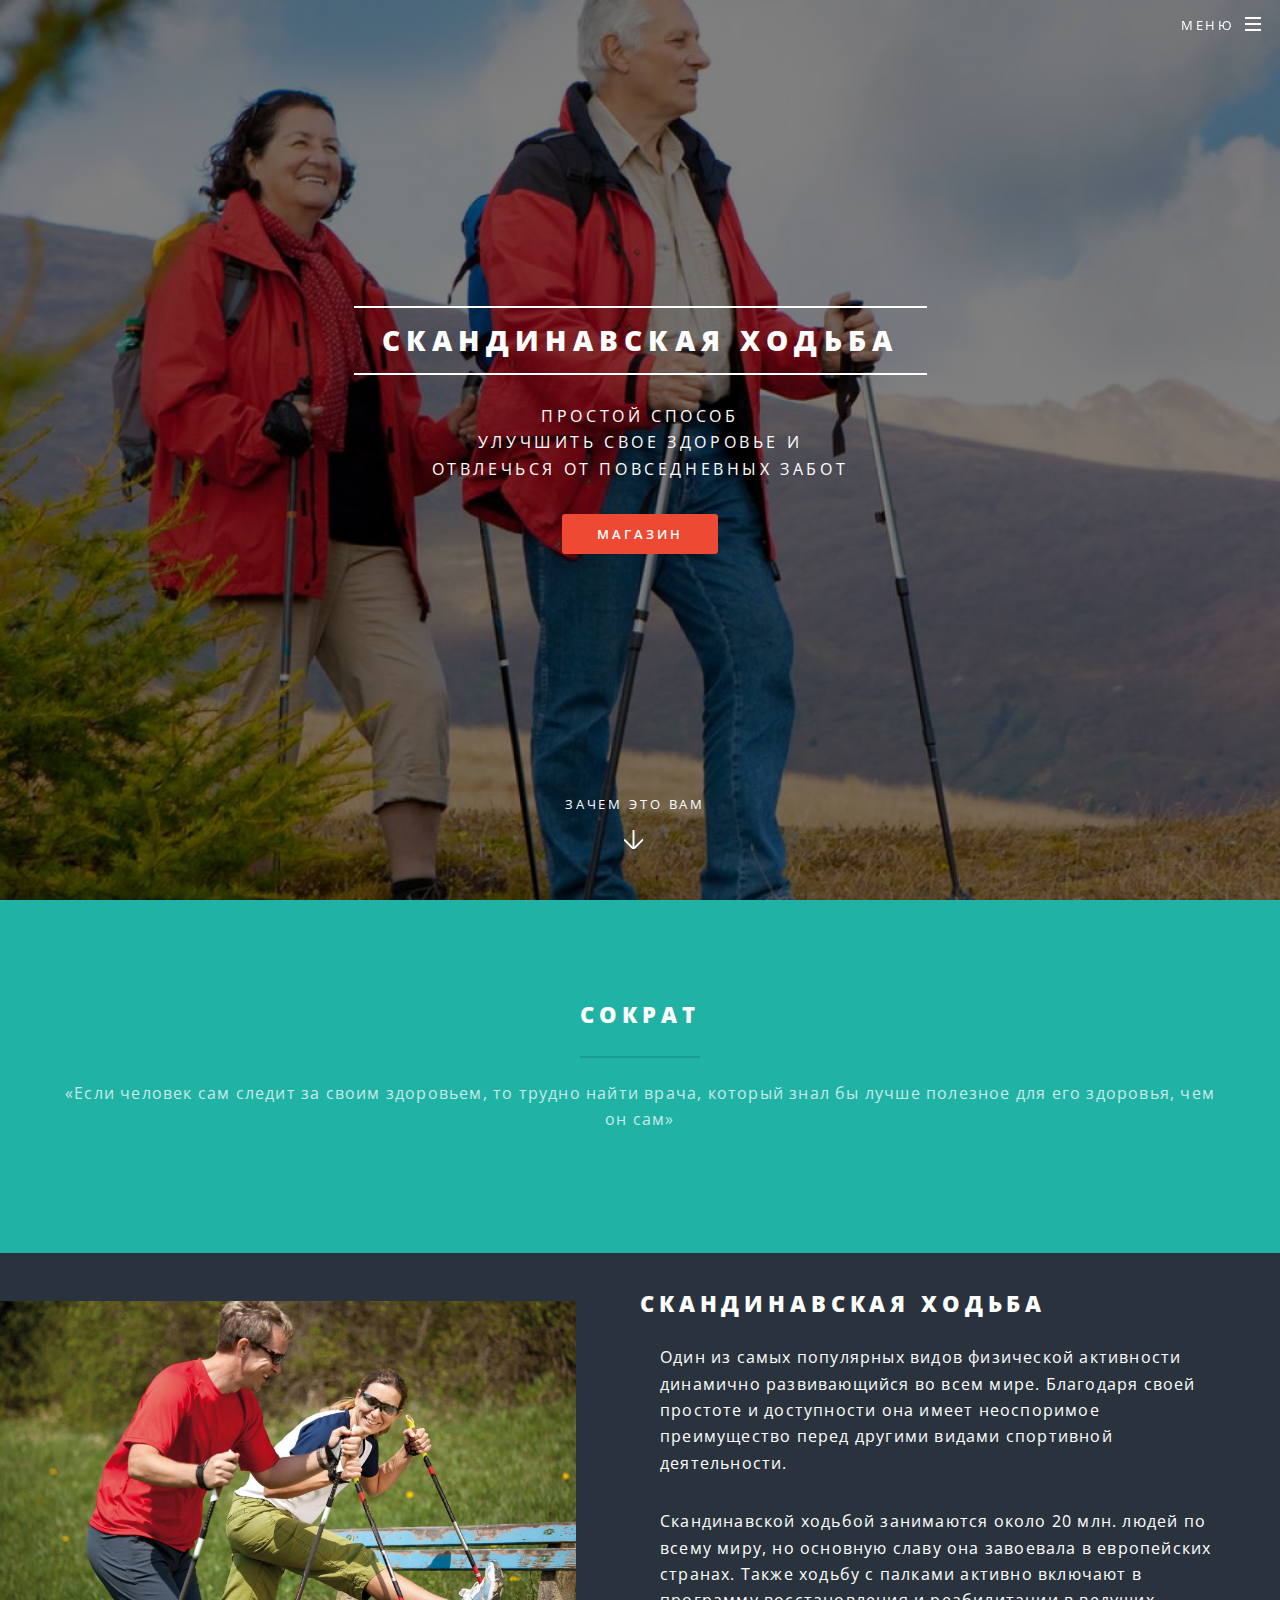
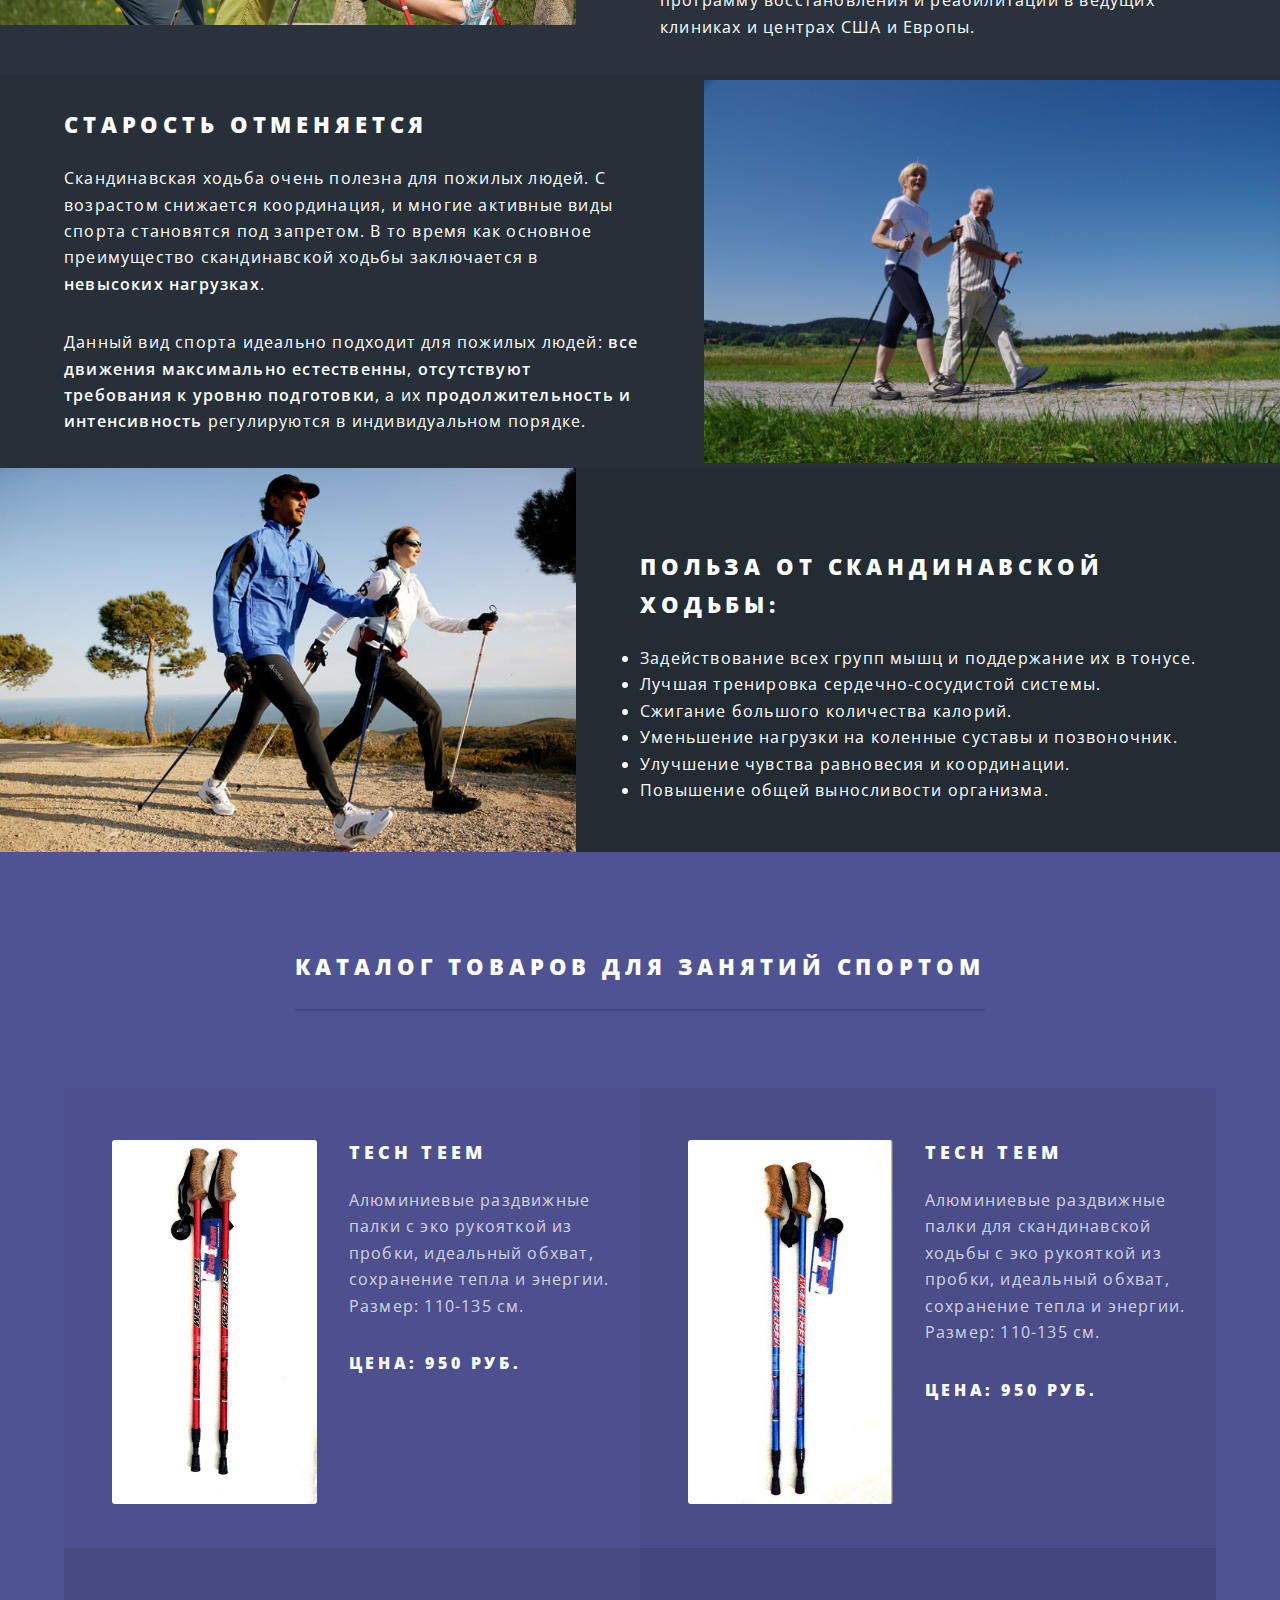
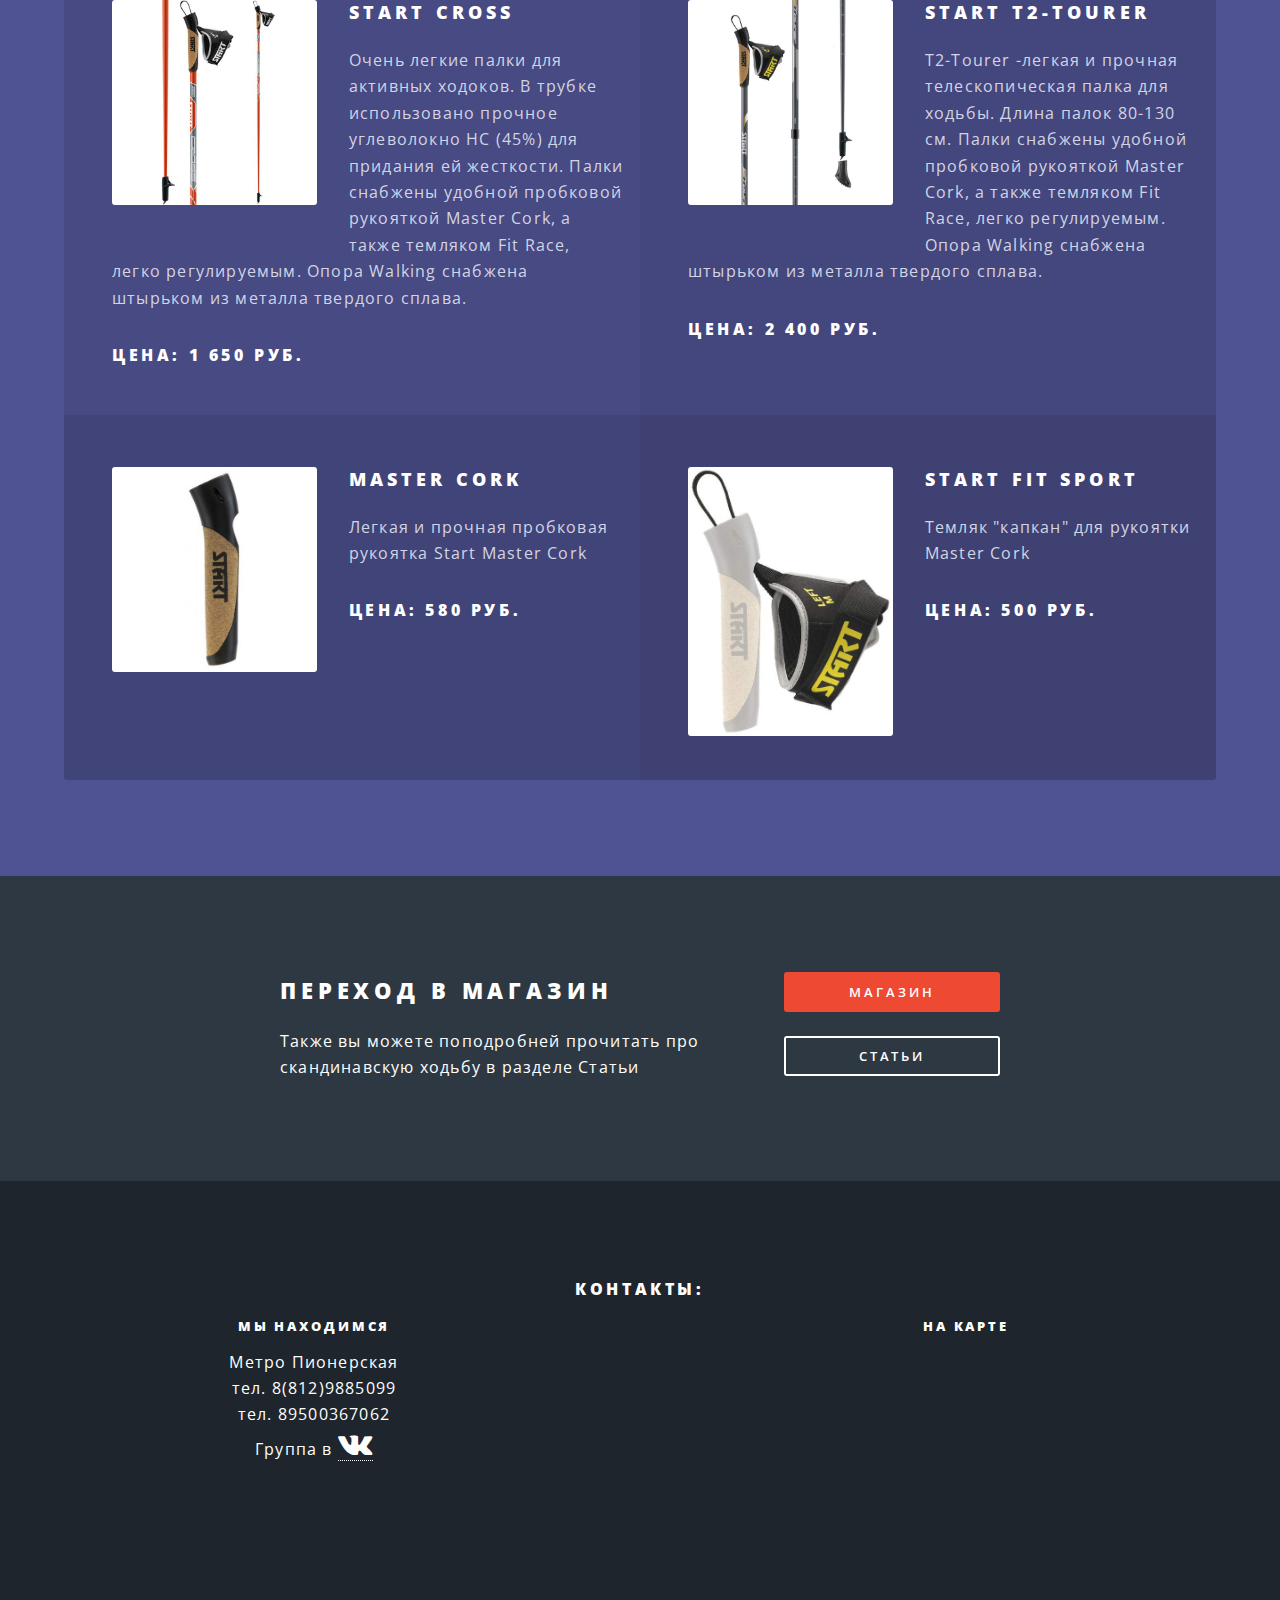
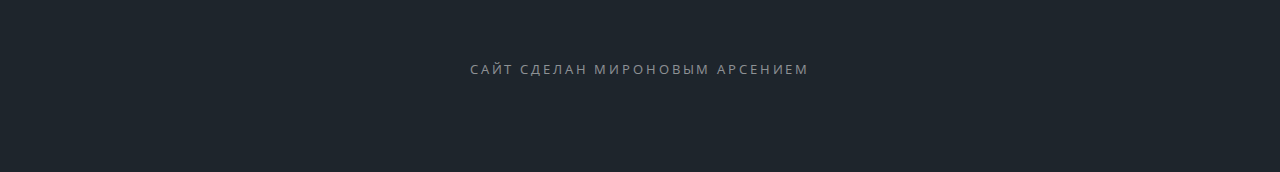
==== commit 2c066b53: "Исправленны ошибки" ====
--- a/index.html
+++ b/index.html
@@ -31,7 +31,7 @@
 											<li><a href="index.html">домашняя страница </a></li>
 											<li><a href="generic.html">cтатьи</a></li>
 											<li><a href="elements.html">магазин</a></li>
-											<!--<li><a href="#">Sign Up</a></li>-->
+											<li><a href="contacts.html">контакты</a></li>
 											<!--<li><a href="#">Log In</a></li>-->
 										</ul>
 									</div>
@@ -71,17 +71,17 @@
 							<div class="image"><img src="images/pic01.jpg" alt="" /></div><div class="content">
 								<h2> Скандинавская ходьба</h2>
 							<ol>
-								<p>один из самых популярных видов физической активности динамично 
+								<p>Один из самых популярных видов физической активности динамично
  развивающийся во всем мире. Благодаря своей простоте и доступности она имеет неоспоримое преимущество перед другими видами спортивной деятельности. </p>
 								<p>Скандинавской ходьбой занимаются около 20 млн. людей по всему миру, но основную славу она завоевала в 
-европейских странах. Так же ходьбу с палками активно включают в программу восстановления и реабилитации в ведущих клиниках и центрах США и Европы.</p>
+европейских странах. Также ходьбу с палками активно включают в программу восстановления и реабилитации в ведущих клиниках и центрах США и Европы.</p>
 							</ol>
 							</div>
 						</section>
 						<section class="spotlight">
 							<div class="image"><img src="images/pic02.jpg" alt="" /></div><div class="content">
 								<h2>Старость отменяется</h2>
-								<p>Скандинавская ходьба очень полезна для пожилых людей. С возрастом снижается координация, и многие активные виды спорта становятся под запретом. В то время, как основное преимущество скандинавской ходьбы заключается в <b>невысоких нагрузках</b>.</p> <p>Данный вид спорта идеально подходит для пожилых людей: <b>все движения максимально естественны</b>, <b>отсутствуют требования к уровню подготовки</b>, а их <b>продолжительность и интенсивность</b> регулируются в индивидуальном порядке.</p>
+								<p>Скандинавская ходьба очень полезна для пожилых людей. С возрастом снижается координация, и многие активные виды спорта становятся под запретом. В то время как основное преимущество скандинавской ходьбы заключается в <b>невысоких нагрузках</b>.</p> <p>Данный вид спорта идеально подходит для пожилых людей: <b>все движения максимально естественны</b>, <b>отсутствуют требования к уровню подготовки</b>, а их <b>продолжительность и интенсивность</b> регулируются в индивидуальном порядке.</p>
 							</div>
 						</section>
 						<section class="spotlight">
@@ -93,7 +93,6 @@
 								<li>Уменьшение нагрузки на коленные суставы и позвоночник.</li>
 								<li>Улучшение чувства равновесия и координации.</li>
 								<li>Повышение общей выносливости организма.</li>
-								
 							</div>
 						</section>
 					</section>
@@ -116,7 +115,7 @@
 									<h3>Tech Teem</h3>
 									<p>Алюминиевые раздвижные палки с эко рукояткой из пробки, идеальный обхват, сохранение тепла и энергии.<br/>
 									Размер: 110-135 см.<br/>
-									Цена: 950 руб.</p>
+									<h4>Цена: 950 руб.</h4></p>
 								</li>
 								<li>
 									<span class="image left">
@@ -127,7 +126,7 @@
 									<h3>Tech Teem</h3>
 									<p>Алюминиевые раздвижные палки для скандинавской ходьбы с эко рукояткой из пробки, идеальный обхват, сохранение тепла и энергии.<br/>
 									Размер: 110-135 см.<br/>
-									Цена: 950 руб. </p>
+									<h4>Цена: 950 руб.</h4> </p>
 								</li>
 								<li>
 									<span class="image left">
@@ -137,7 +136,7 @@
 									</span>
 									<h3>Start Cross</h3>
 									<p>Очень легкие палки для активных ходоков. В трубке использовано прочное углеволокно HC (45%) для придания ей жесткости. Палки снабжены удобной пробковой рукояткой Master Cork, а также темляком Fit Race, легко регулируемым. Опора Walking снабжена штырьком из металла твердого сплава.<br/>
-									Цена: 1 650 руб.</p>
+									<h4>Цена: 1 650 руб.</h4></p>
 								</li>
 								<li>
 									<span class="image left">
@@ -147,7 +146,7 @@
 									</span>
 									<h3>Start T2-Tourer</h3>
 									<p>T2-Tourer -легкая и прочная телескопическая палка для ходьбы. Длина палок 80-130 см. Палки снабжены удобной пробковой рукояткой Master Cork, а также темляком Fit Race, легко регулируемым. Опора Walking снабжена штырьком из металла твердого сплава.<br/>
-									Цена: 2 400 руб.</p>
+									<h4>Цена: 2 400 руб.</h4></p>
 								</li>
 								<li>
 									<span class="image left">
@@ -157,7 +156,7 @@
 									</span>
 									<h3>Master Cork</h3>
 									<p>Легкая и прочная пробковая рукоятка Start Master Cork<br/>
-									Цена: 580 руб.</p>
+									<h4>Цена: 580 руб.</h4></p>
 								</li>
 								<li>
 									<span class="image left">
@@ -167,7 +166,7 @@
 									</span>
 									<h3>Start Fit Sport</h3>
 									<p>Темляк "капкан" для рукоятки Master Cork<br/>
-									Цена: 500 руб.</p>
+									<h4>Цена: 500 руб.</h4></p>
 								</li>
 							</ul>
 						</div>
@@ -178,7 +177,7 @@
 						<div class="inner">
 							<header>
 								<h2>Переход в магазин</h2>
-								<p>Так же вы можете по подробней прочитать про скандинавскую ходьбу в разделе Статьи</p>
+								<p>Также вы можете поподробней прочитать про скандинавскую ходьбу в разделе Статьи</p>
 							</header>
 							<ul class="actions vertical">
 								<li><a href="elements.html" class="button fit special">Магазин</a></li>
@@ -201,8 +200,7 @@
 								</div>
 								<div class="6u$ 12u$(medium)">
 									<h5>На карте</h5>
-									<iframe src="https://www.google.com/maps/embed?pb=!1m18!1m12!1m3!1d1997.6401416750077!2d30.296393222228204!3d59.954704317464106!2m3!1f0!2f0!3f0!3m2!1i1024!2i768!4f13.1!3m3!1m2!1s0x46963149f2948e39%3A0x9d1fe1d3fccc137d!2z0J_QuNC-0L3QtdGA0YHQutCw0Y8g0YPQuy4sINCh0LDQvdC60YIt0J_QtdGC0LXRgNCx0YPRgNCz!5e0!3m2!1sru!2sru!4v1456511363189" width="400" height="300" frameborder="0" style="border:0" allowfullscreen></iframe>
-								</div>
+									<iframe src="https://www.google.com/maps/embed?pb=!1m18!1m12!1m3!1d1994.7588909731514!2d30.29603089524648!3d60.00249174386842!2m3!1f0!2f0!3f0!3m2!1i1024!2i768!4f13.1!3m3!1m2!1s0x46963413ae78e749%3A0x28de81f5578fd5f1!2z0J_QuNC-0L3QtdGA0YHQutCw0Y8!5e0!3m2!1sru!2sru!4v1456606247455" width="400" height="300" frameborder="0" style="border:0" allowfullscreen></iframe>								</div>
 							</div>
 						</section>
 
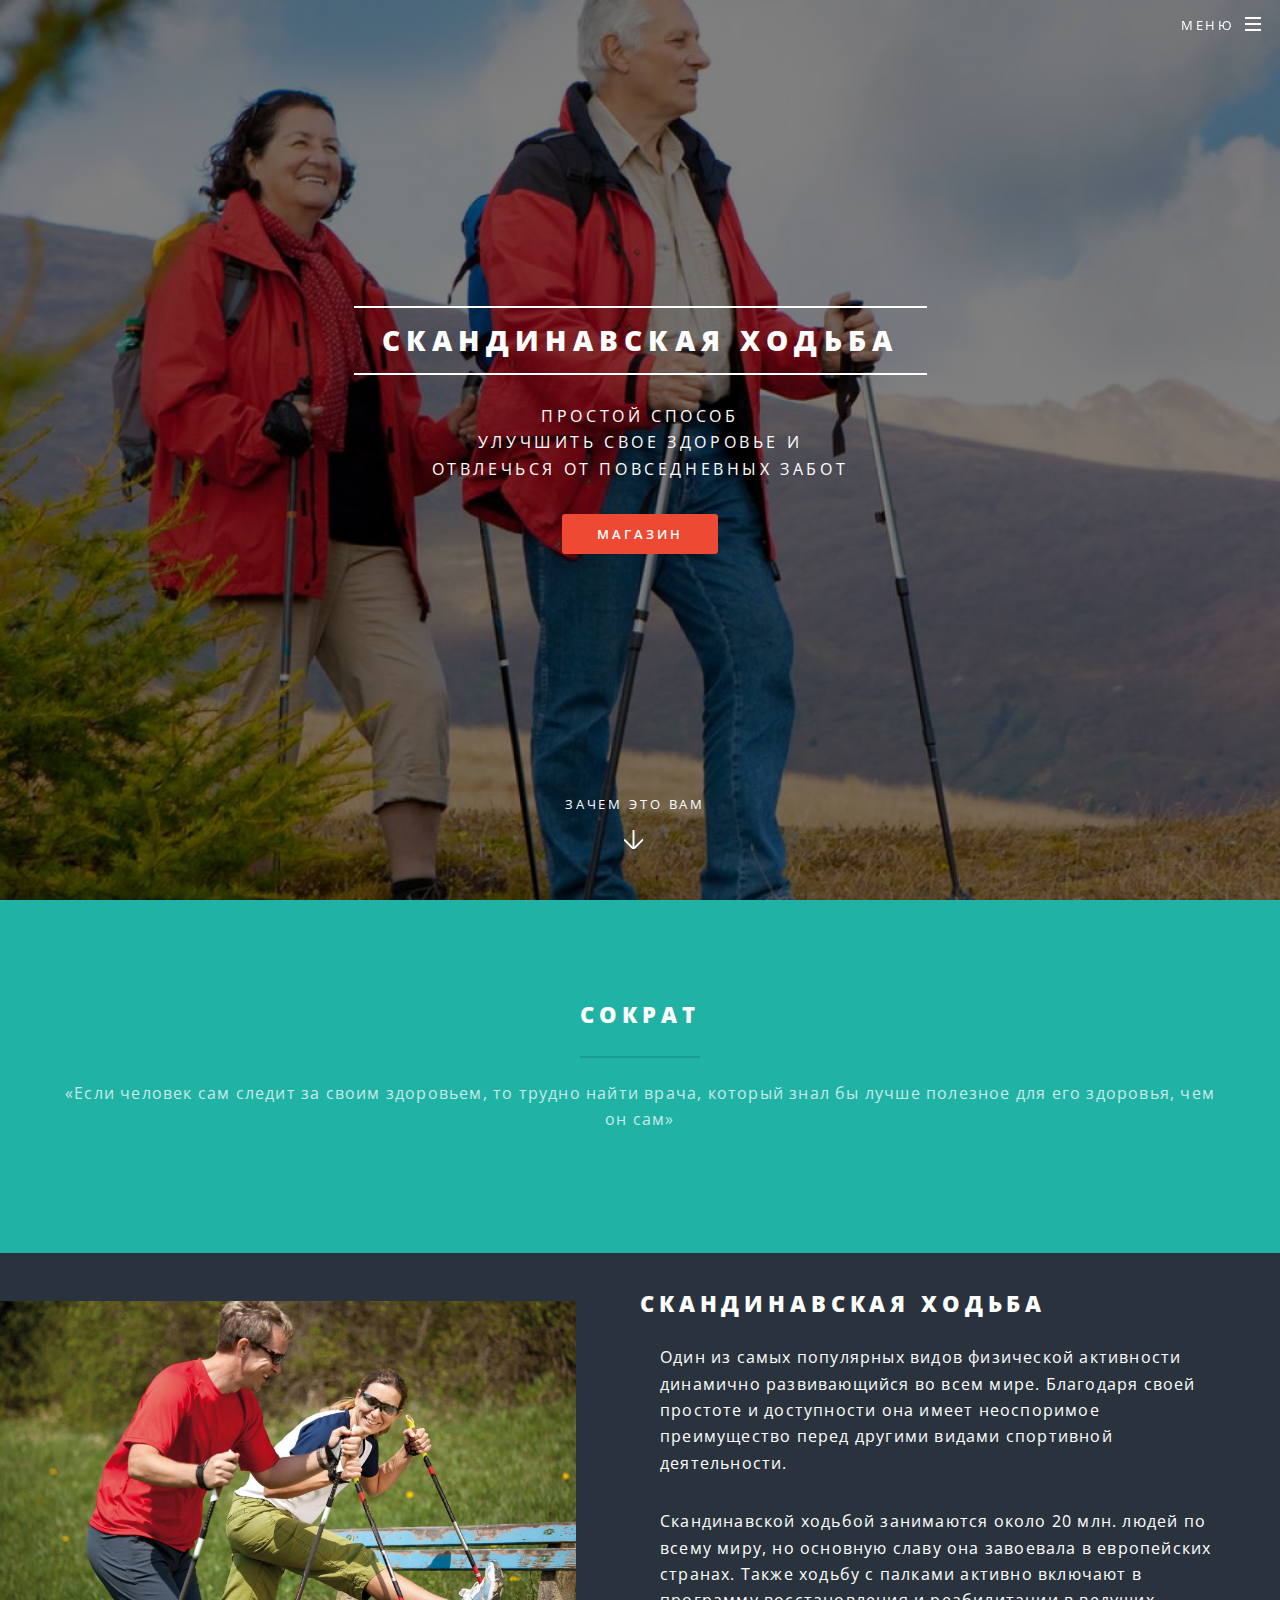
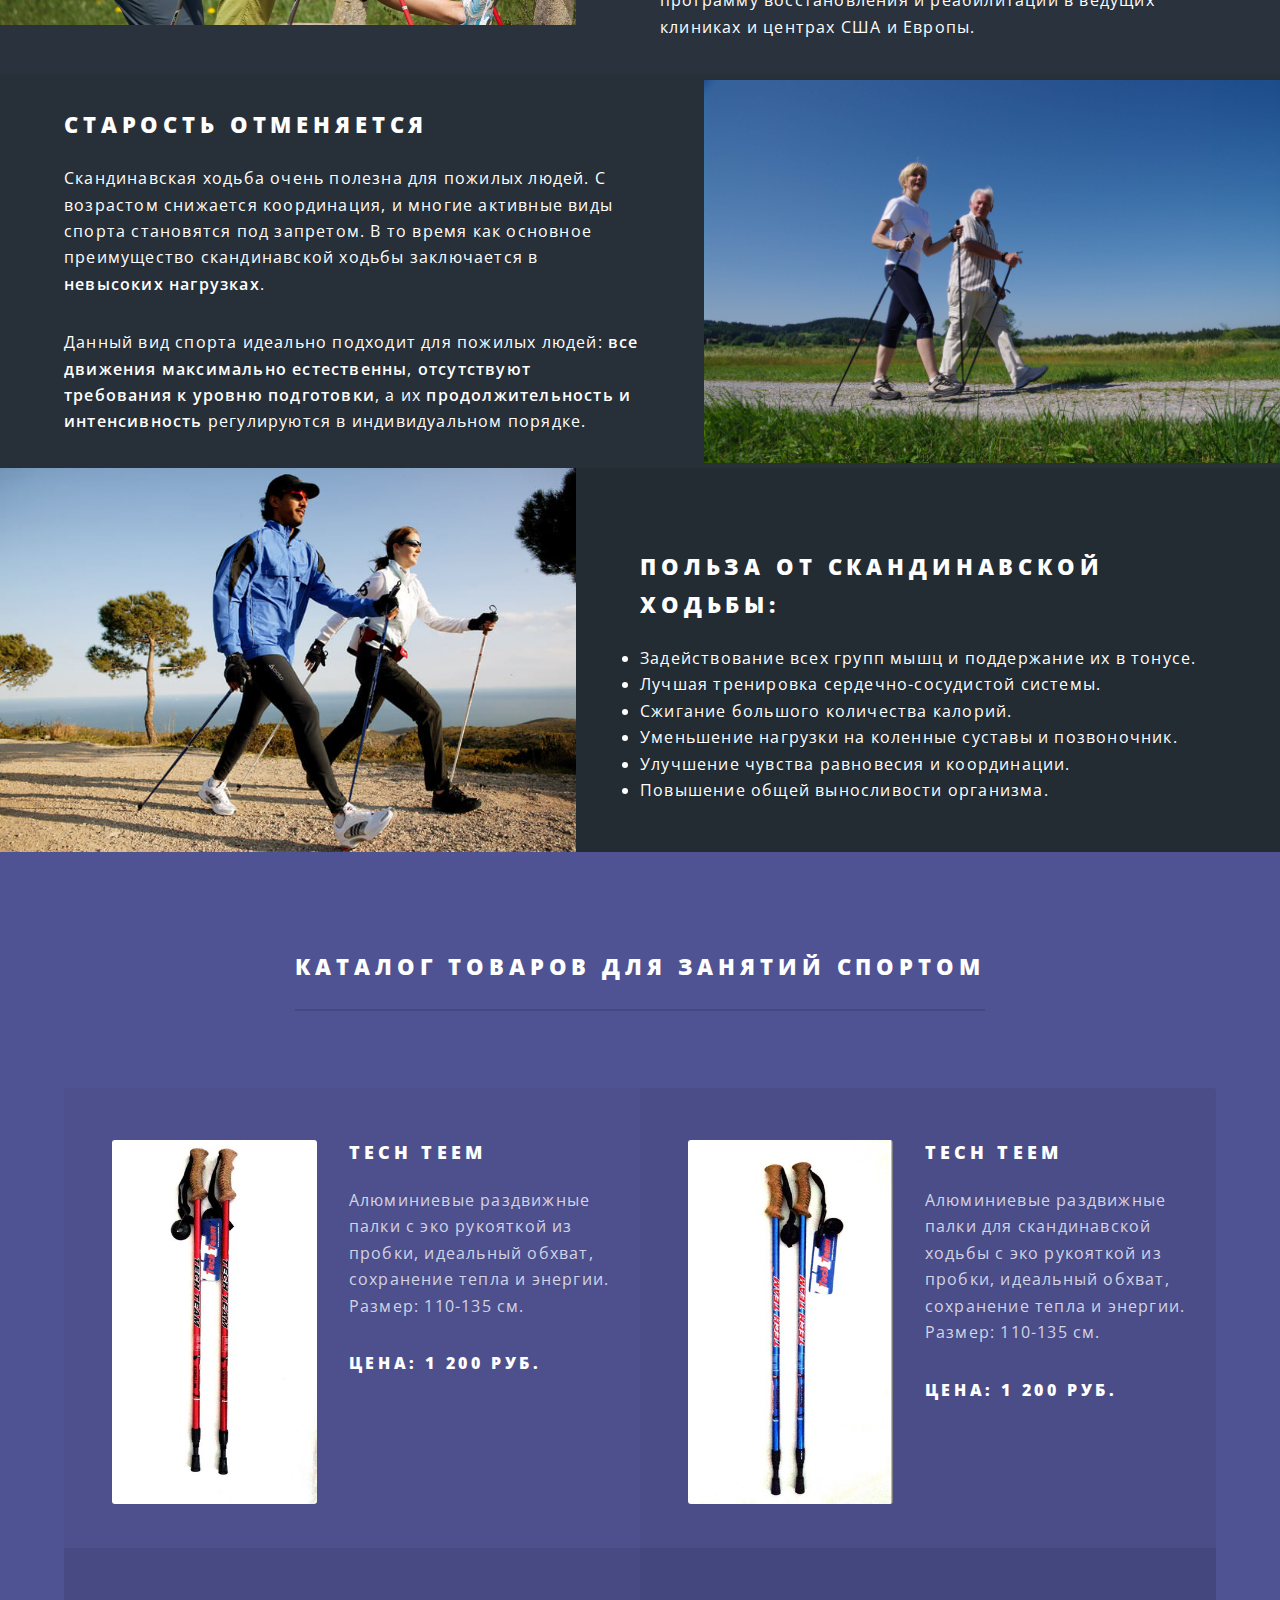
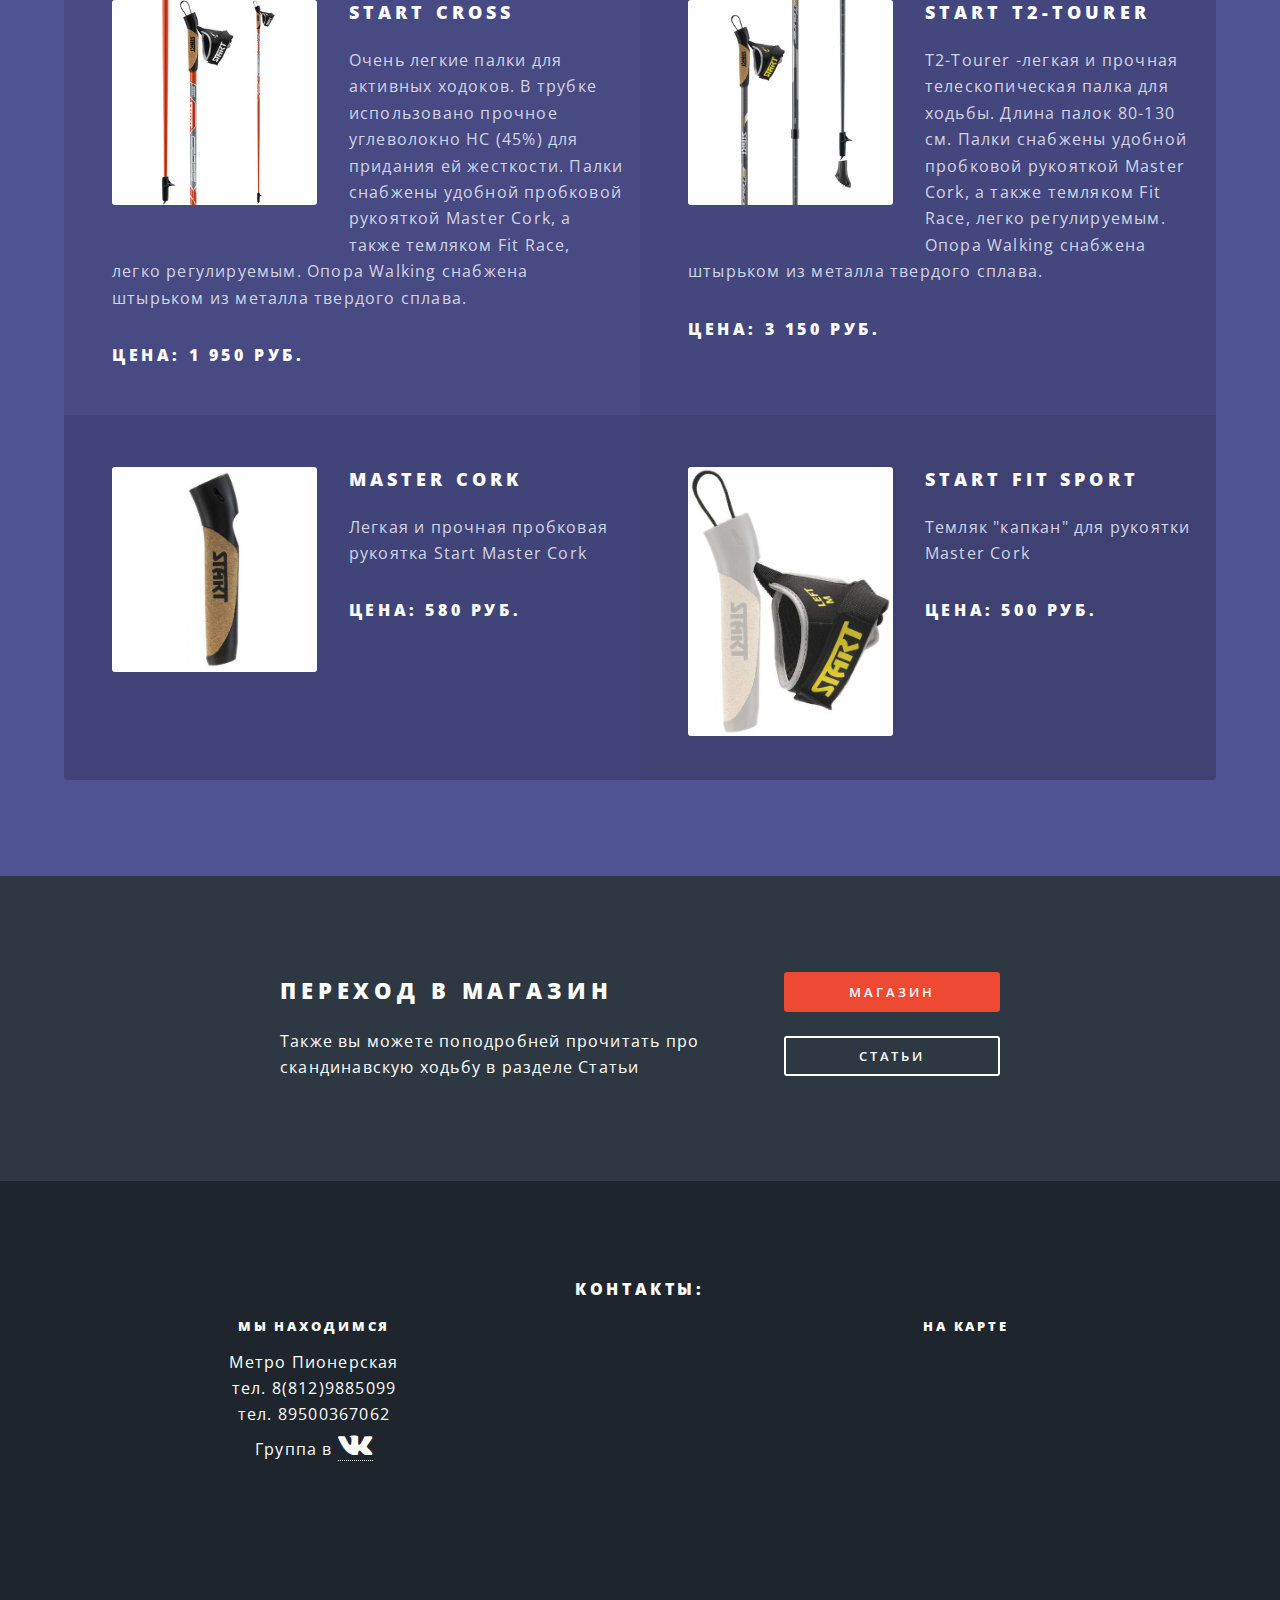
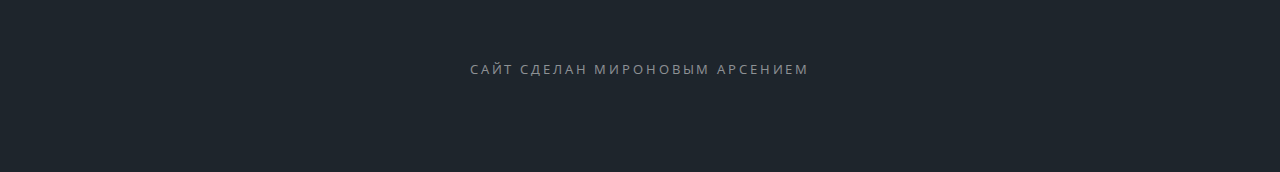
==== commit 95cf22a8: "Исправленна карта и адрес вк" ====
--- a/index.html
+++ b/index.html
@@ -115,7 +115,7 @@
 									<h3>Tech Teem</h3>
 									<p>Алюминиевые раздвижные палки с эко рукояткой из пробки, идеальный обхват, сохранение тепла и энергии.<br/>
 									Размер: 110-135 см.<br/>
-									<h4>Цена: 950 руб.</h4></p>
+									<h4>Цена: 1 200 руб.</h4></p>
 								</li>
 								<li>
 									<span class="image left">
@@ -126,7 +126,7 @@
 									<h3>Tech Teem</h3>
 									<p>Алюминиевые раздвижные палки для скандинавской ходьбы с эко рукояткой из пробки, идеальный обхват, сохранение тепла и энергии.<br/>
 									Размер: 110-135 см.<br/>
-									<h4>Цена: 950 руб.</h4> </p>
+									<h4>Цена: 1 200 руб.</h4> </p>
 								</li>
 								<li>
 									<span class="image left">
@@ -136,7 +136,7 @@
 									</span>
 									<h3>Start Cross</h3>
 									<p>Очень легкие палки для активных ходоков. В трубке использовано прочное углеволокно HC (45%) для придания ей жесткости. Палки снабжены удобной пробковой рукояткой Master Cork, а также темляком Fit Race, легко регулируемым. Опора Walking снабжена штырьком из металла твердого сплава.<br/>
-									<h4>Цена: 1 650 руб.</h4></p>
+									<h4>Цена: 1 950 руб.</h4></p>
 								</li>
 								<li>
 									<span class="image left">
@@ -146,7 +146,7 @@
 									</span>
 									<h3>Start T2-Tourer</h3>
 									<p>T2-Tourer -легкая и прочная телескопическая палка для ходьбы. Длина палок 80-130 см. Палки снабжены удобной пробковой рукояткой Master Cork, а также темляком Fit Race, легко регулируемым. Опора Walking снабжена штырьком из металла твердого сплава.<br/>
-									<h4>Цена: 2 400 руб.</h4></p>
+									<h4>Цена: 3 150 руб.</h4></p>
 								</li>
 								<li>
 									<span class="image left">
@@ -200,8 +200,7 @@
 								</div>
 								<div class="6u$ 12u$(medium)">
 									<h5>На карте</h5>
-									<iframe src="https://www.google.com/maps/embed?pb=!1m18!1m12!1m3!1d1994.7588909731514!2d30.29603089524648!3d60.00249174386842!2m3!1f0!2f0!3f0!3m2!1i1024!2i768!4f13.1!3m3!1m2!1s0x46963413ae78e749%3A0x28de81f5578fd5f1!2z0J_QuNC-0L3QtdGA0YHQutCw0Y8!5e0!3m2!1sru!2sru!4v1456606247455" width="400" height="300" frameborder="0" style="border:0" allowfullscreen></iframe>								</div>
-							</div>
+									<iframe src="https://www.google.com/maps/embed?pb=!1m18!1m12!1m3!1d1994.1384553234602!2d30.285286115870772!3d60.012779063077886!2m3!1f0!2f0!3f0!3m2!1i1024!2i768!4f13.1!3m3!1m2!1s0x46963441b071e859%3A0xb9346e0aec9ef854!2z0LDQuy4g0JrQvtGC0LXQu9GM0L3QuNC60L7QstCwLCA2LCDQodCw0L3QutGCLdCf0LXRgtC10YDQsdGD0YDQsywgMTk3MzQx!5e0!3m2!1sru!2sru!4v1456764083683" width="400" height="300" frameborder="0" style="border:0" allowfullscreen></iframe>							</div>
 						</section>
 
 
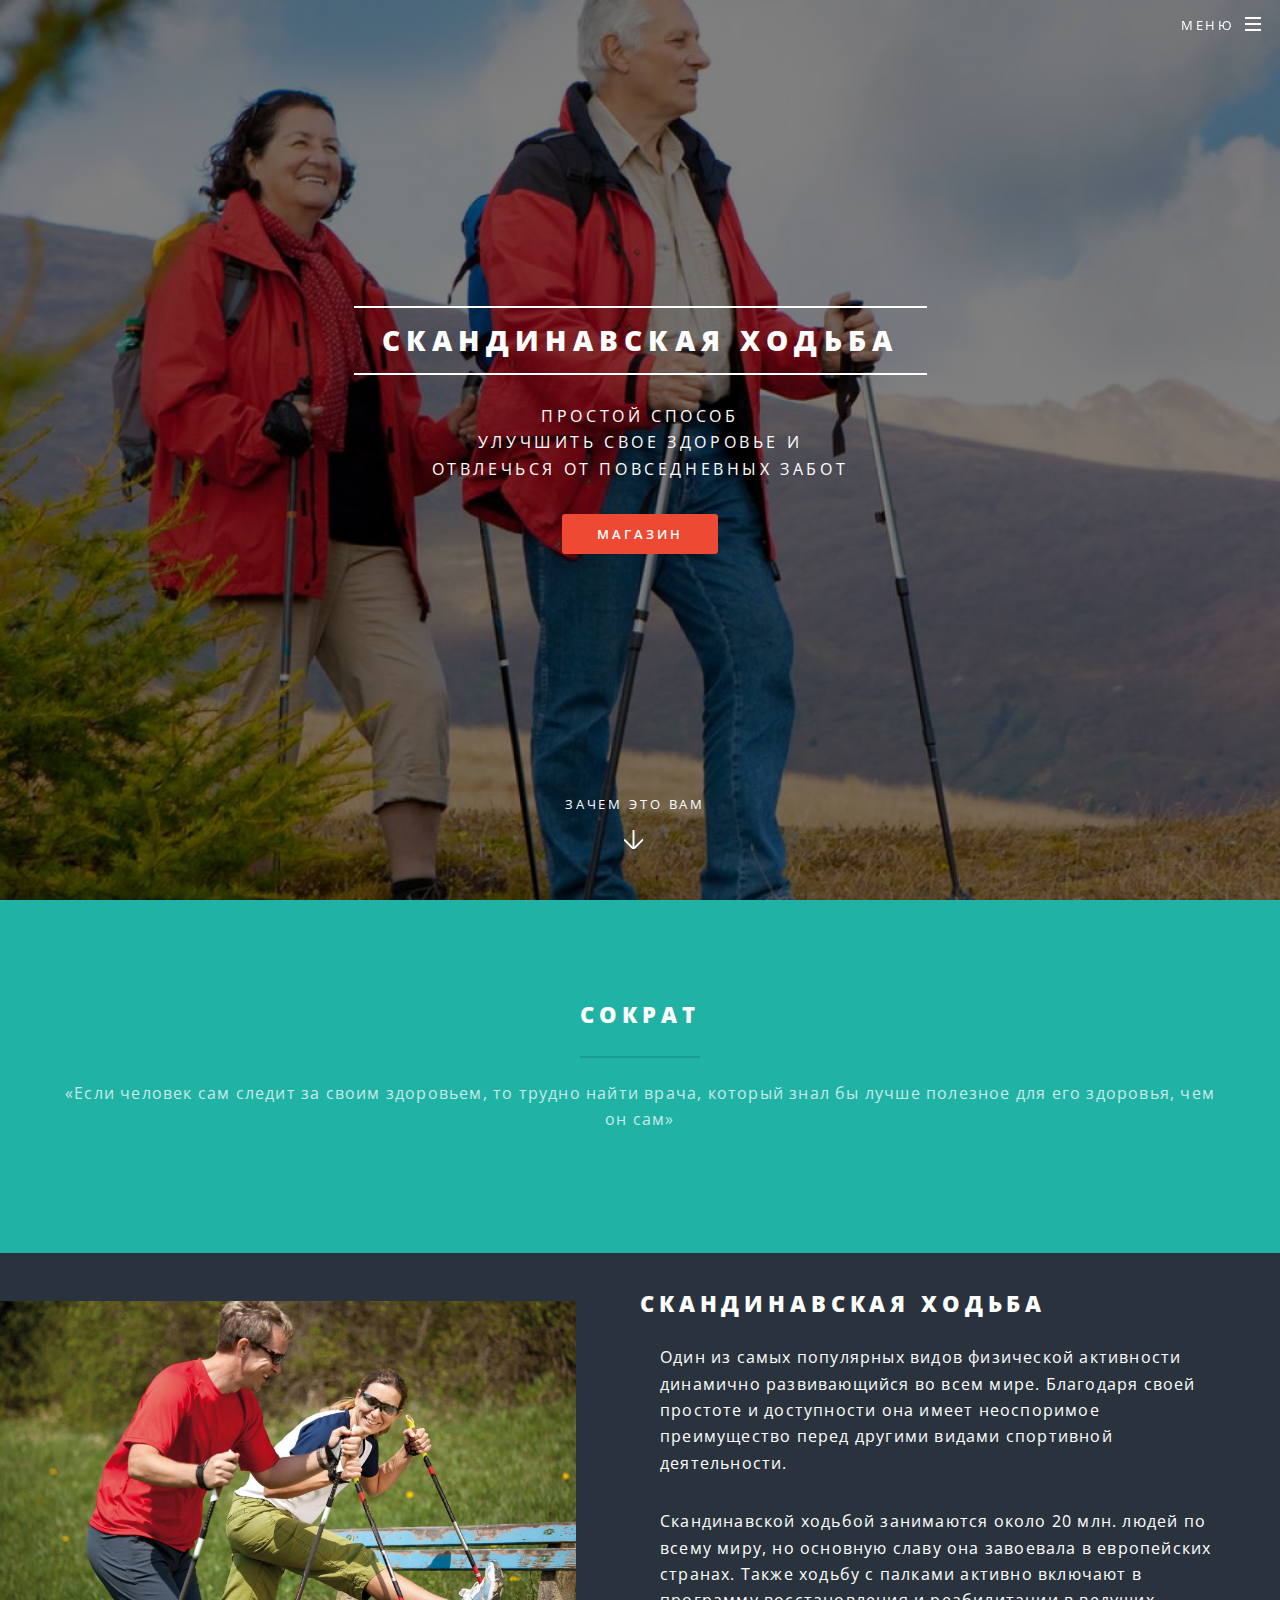
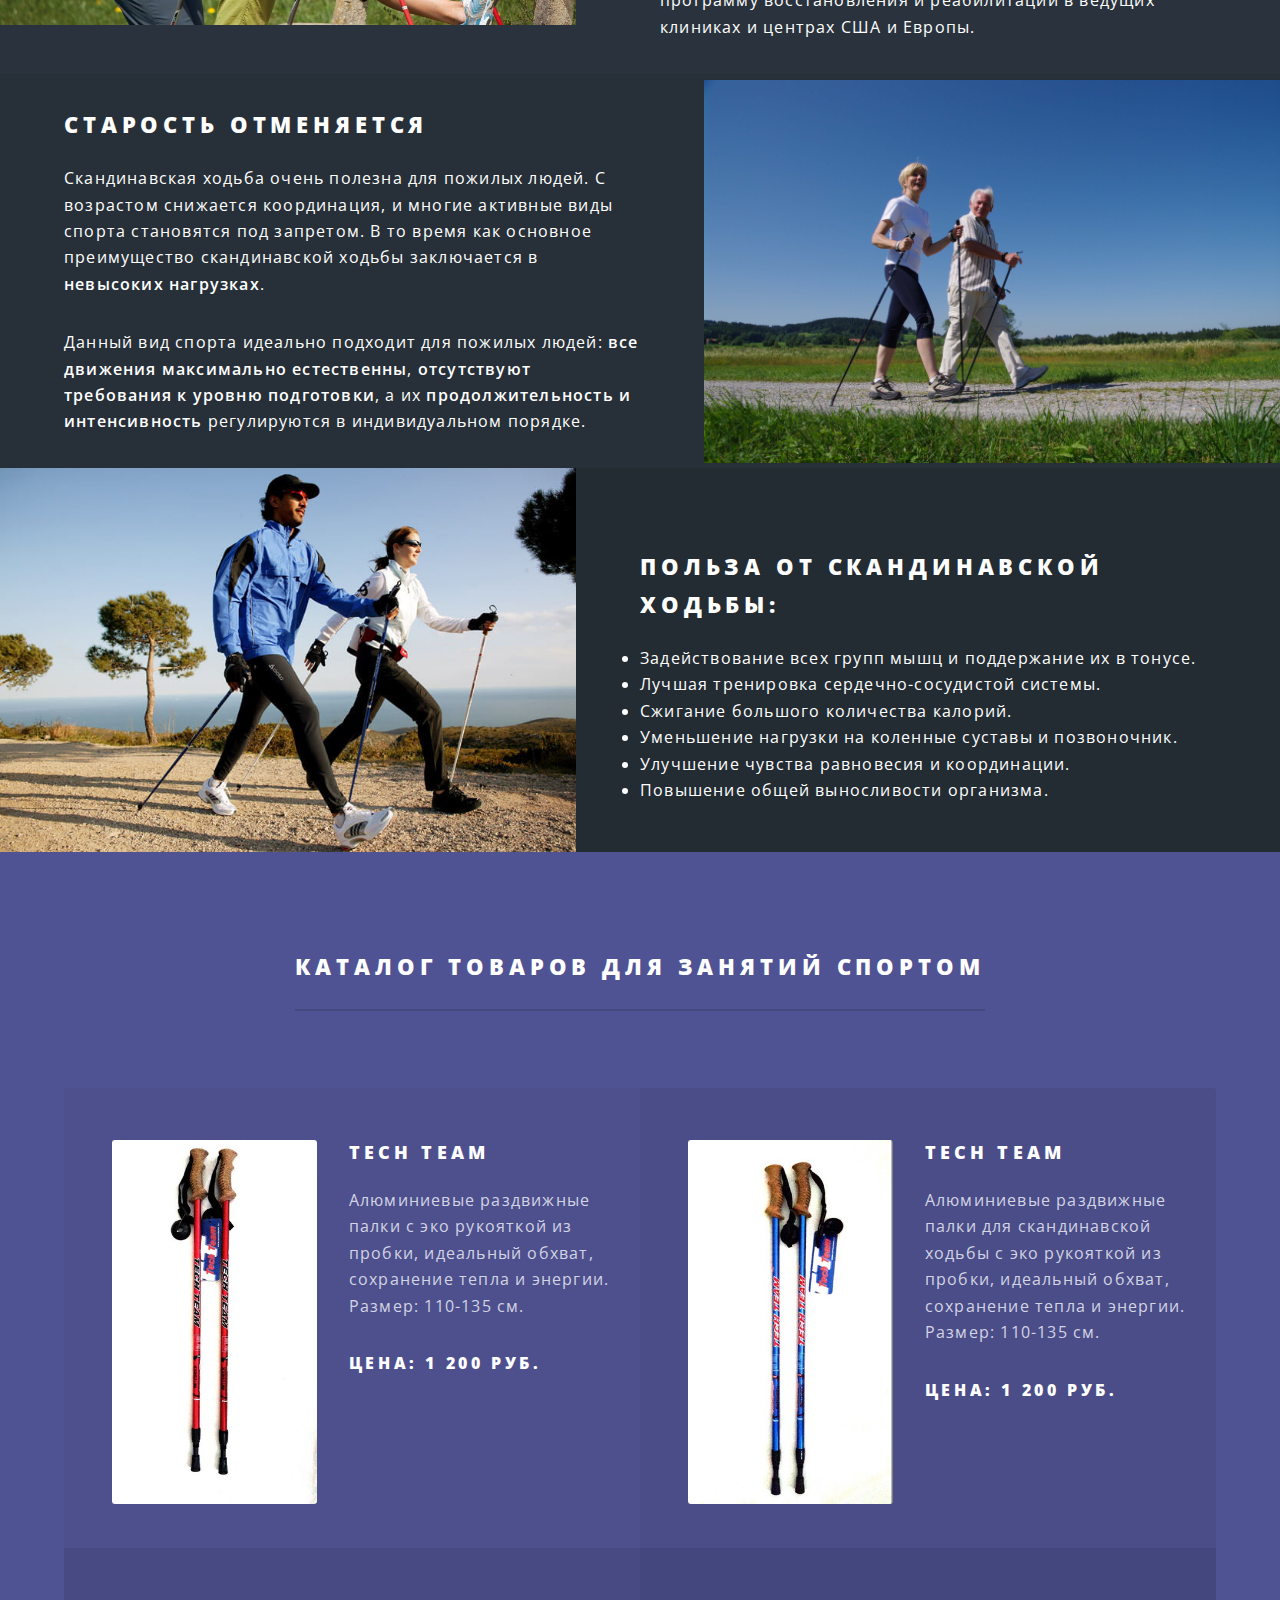
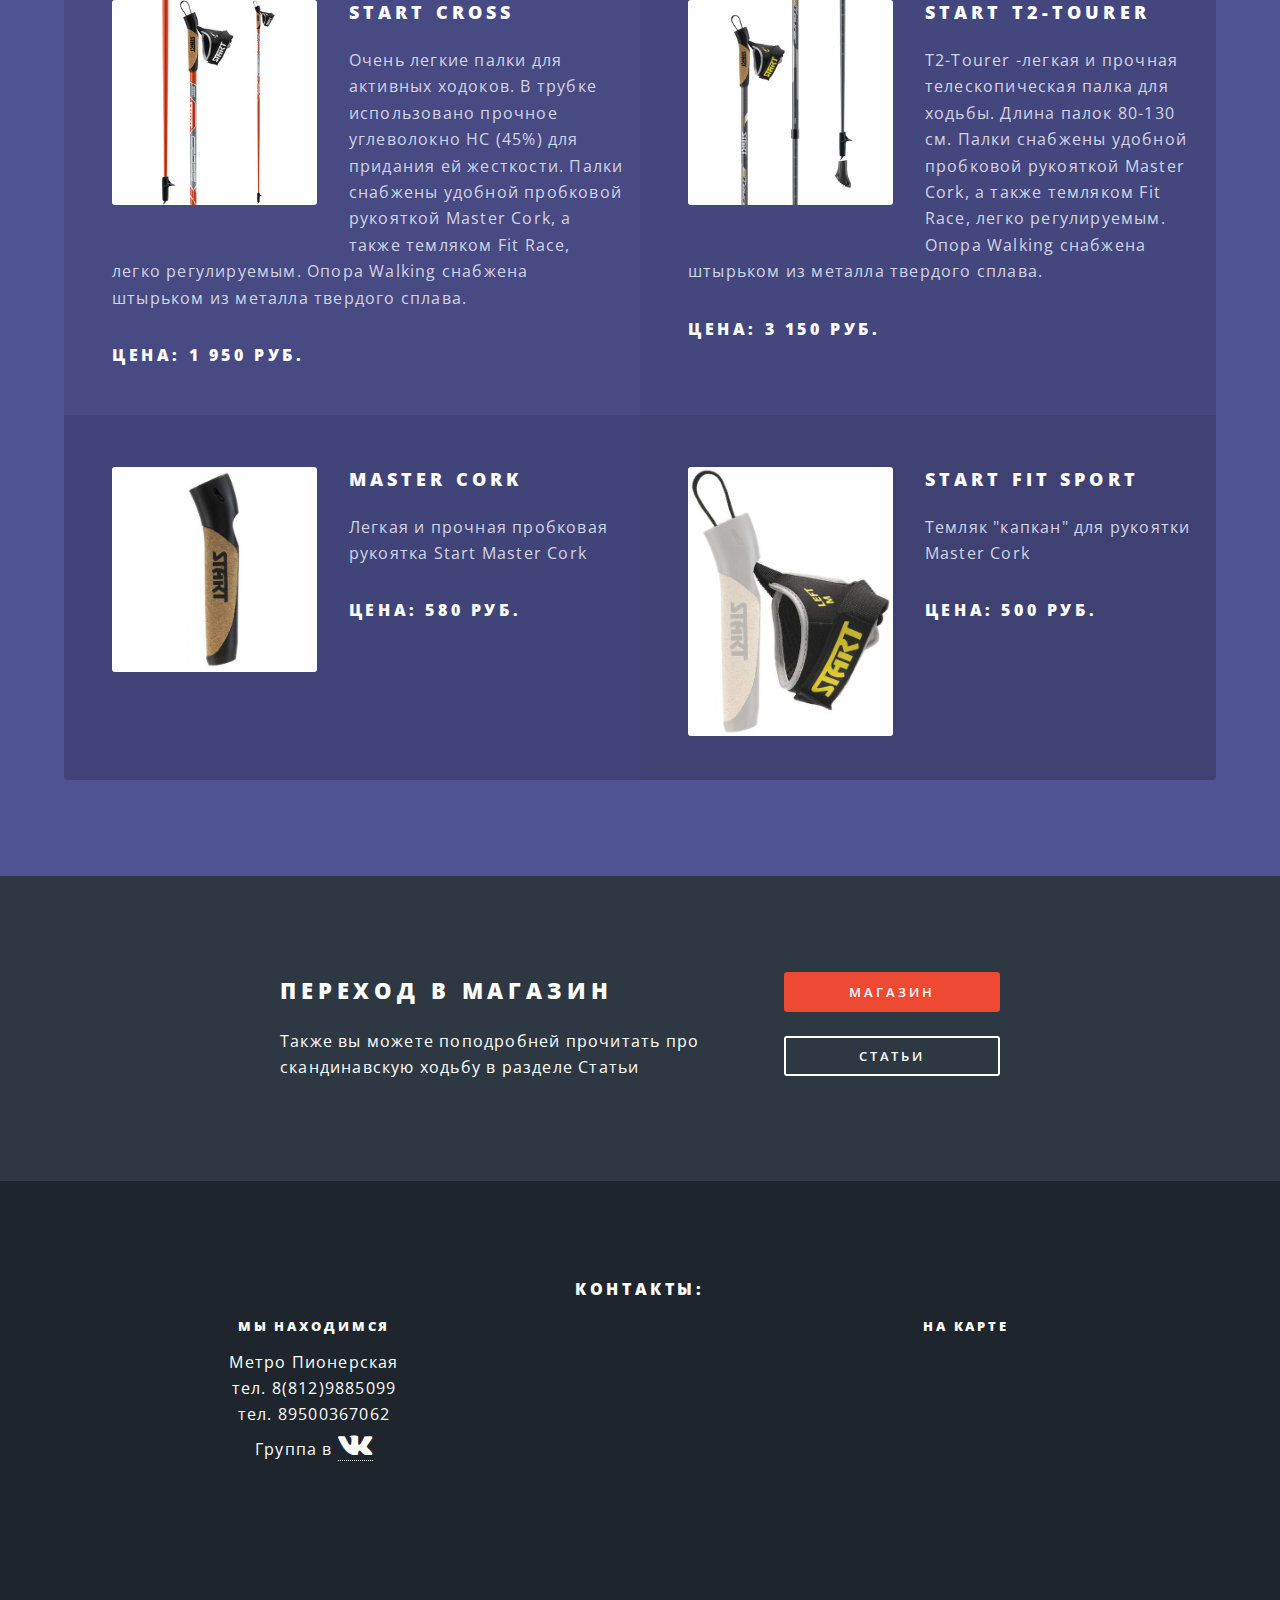
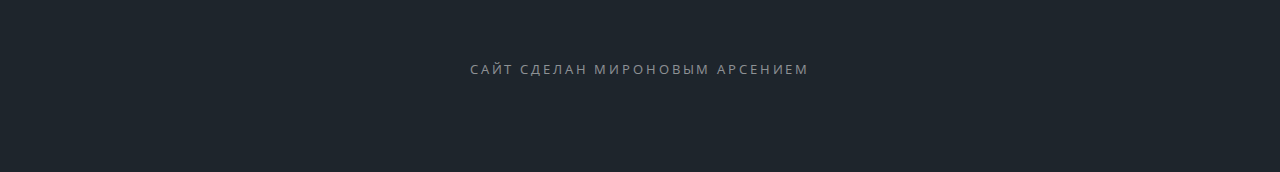
==== commit d9cecadc: "Исправлен название палок" ====
--- a/index.html
+++ b/index.html
@@ -69,7 +69,7 @@
 					<section id="two" class="wrapper alt style2">
 						<section class="spotlight">
 							<div class="image"><img src="images/pic01.jpg" alt="" /></div><div class="content">
-								<h2> Скандинавская ходьба</h2>
+								<h2>Скандинавская ходьба</h2>
 							<ol>
 								<p>Один из самых популярных видов физической активности динамично
  развивающийся во всем мире. Благодаря своей простоте и доступности она имеет неоспоримое преимущество перед другими видами спортивной деятельности. </p>
@@ -112,7 +112,7 @@
 											<img src="images/product/Tech_Teem.jpg" alt=""/>
 										</a>
 									</span>
-									<h3>Tech Teem</h3>
+									<h3>Tech Team</h3>
 									<p>Алюминиевые раздвижные палки с эко рукояткой из пробки, идеальный обхват, сохранение тепла и энергии.<br/>
 									Размер: 110-135 см.<br/>
 									<h4>Цена: 1 200 руб.</h4></p>
@@ -123,7 +123,7 @@
 											<img src="images/product/Tech_Teem2.jpg" alt=""/>
 										</a>
 									</span>
-									<h3>Tech Teem</h3>
+									<h3>Tech Team</h3>
 									<p>Алюминиевые раздвижные палки для скандинавской ходьбы с эко рукояткой из пробки, идеальный обхват, сохранение тепла и энергии.<br/>
 									Размер: 110-135 см.<br/>
 									<h4>Цена: 1 200 руб.</h4> </p>
@@ -196,7 +196,7 @@
 									Метро Пионерская<br/>
 									тел. 8(812)9885099<br/>
 									тел. 89500367062<br/>
-									Группа в <a href="https://m.vk.com/nordicsticks"> <i class="fa fa-vk fa-2x"></i> </a>
+									Группа в <a href="https://vk.com/nordicsticks"> <i class="fa fa-vk fa-2x"></i> </a>
 								</div>
 								<div class="6u$ 12u$(medium)">
 									<h5>На карте</h5>
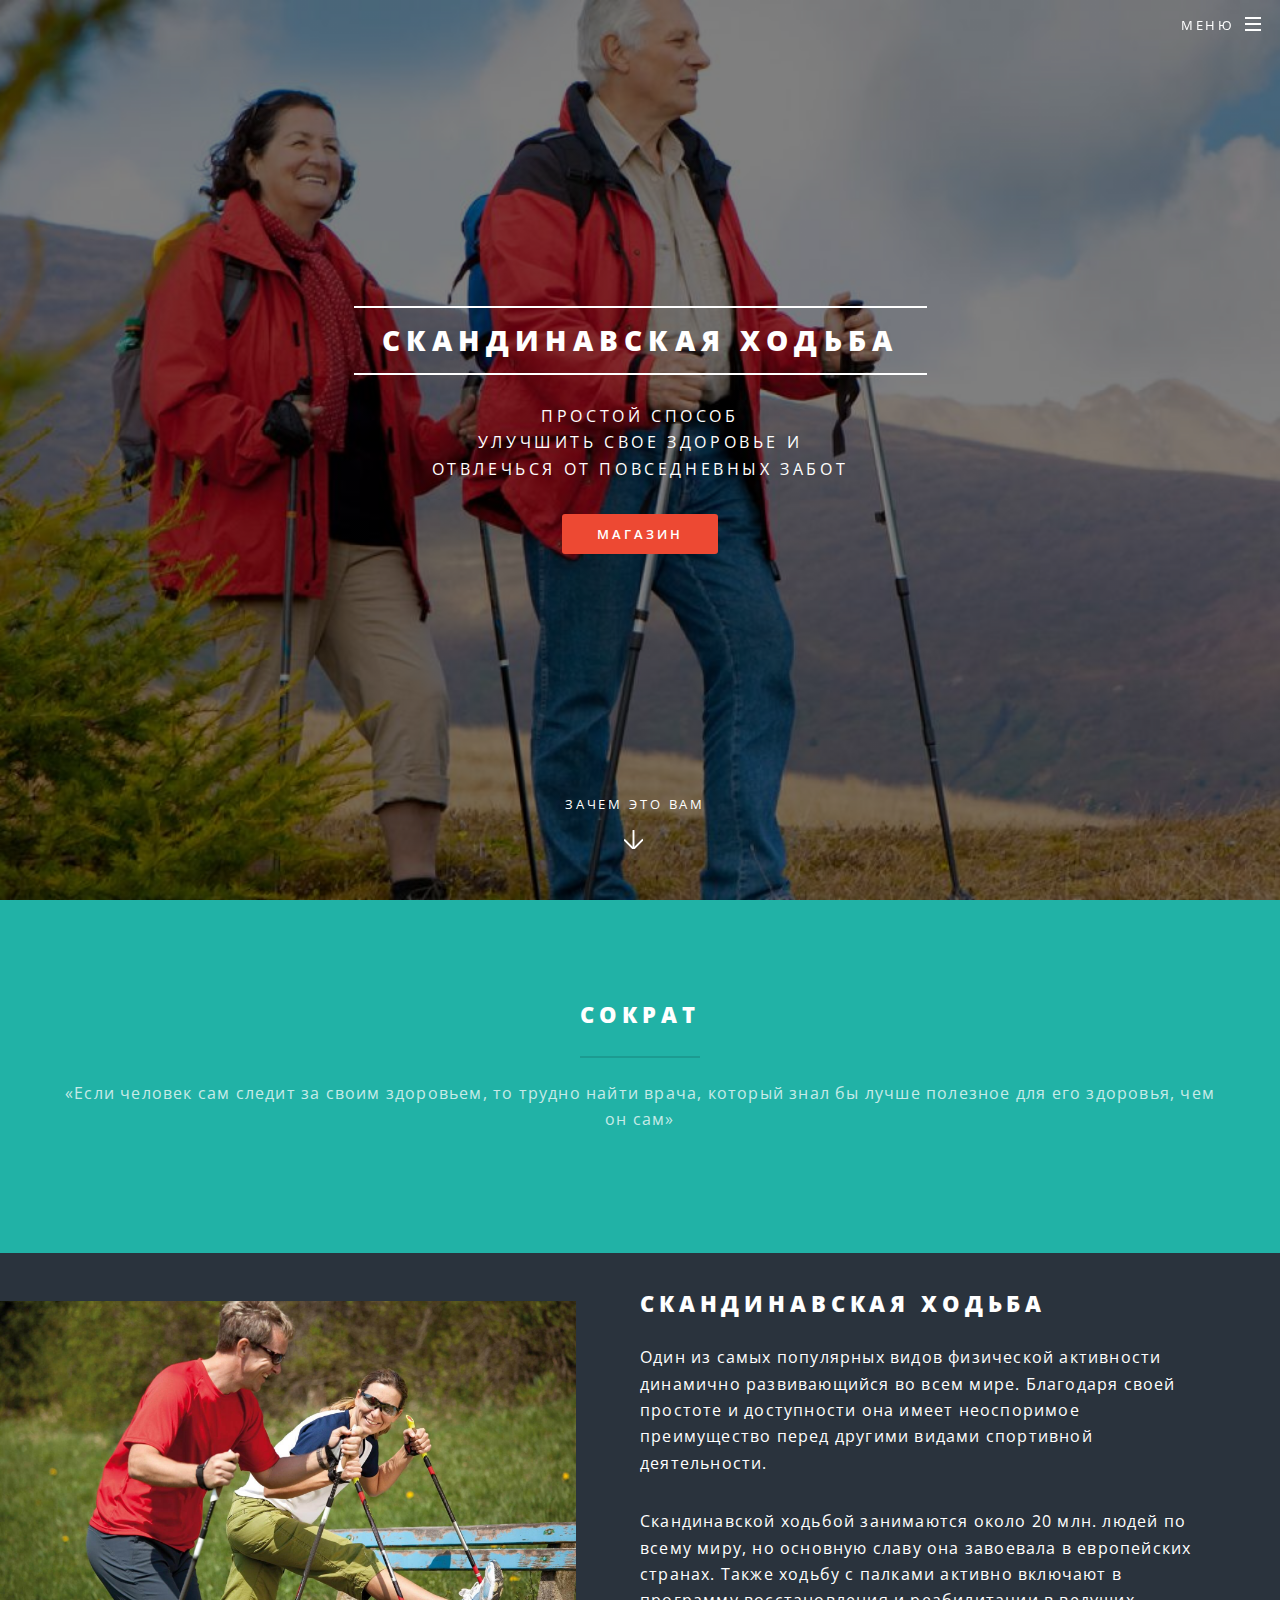
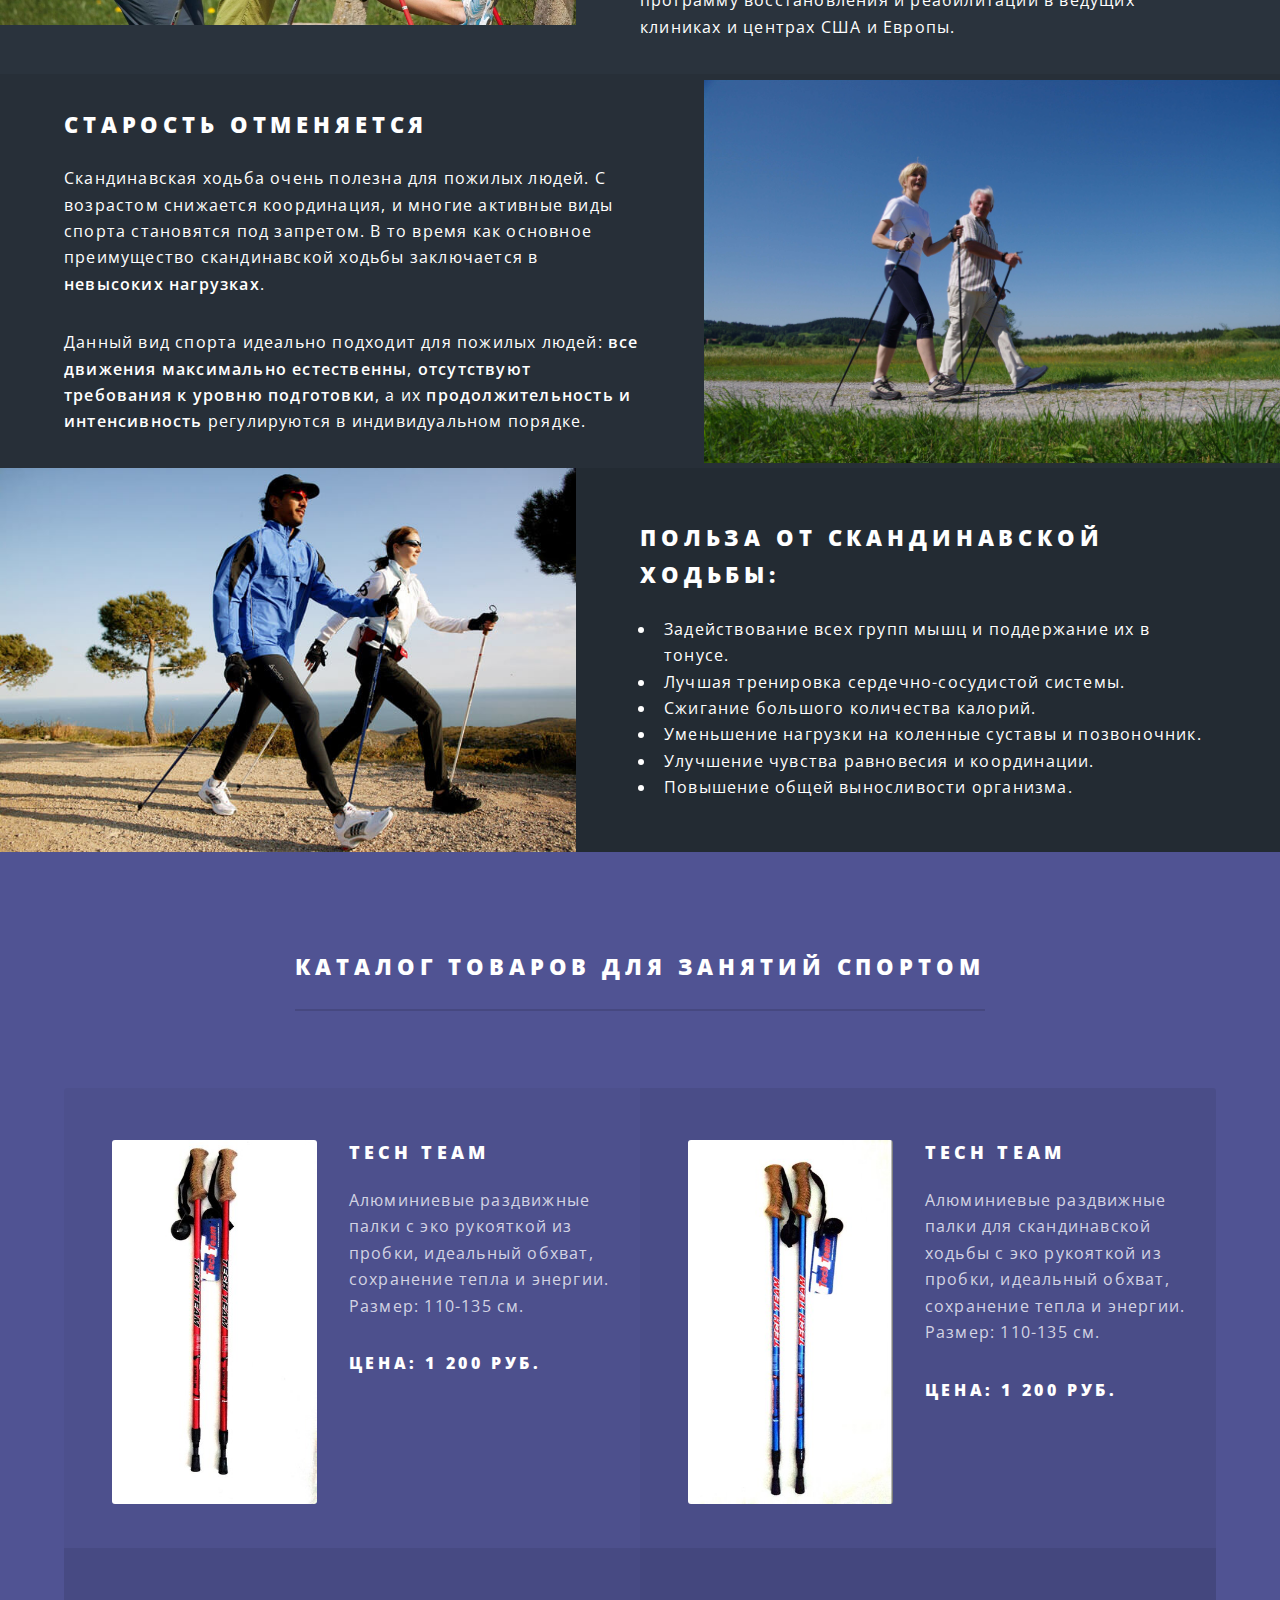
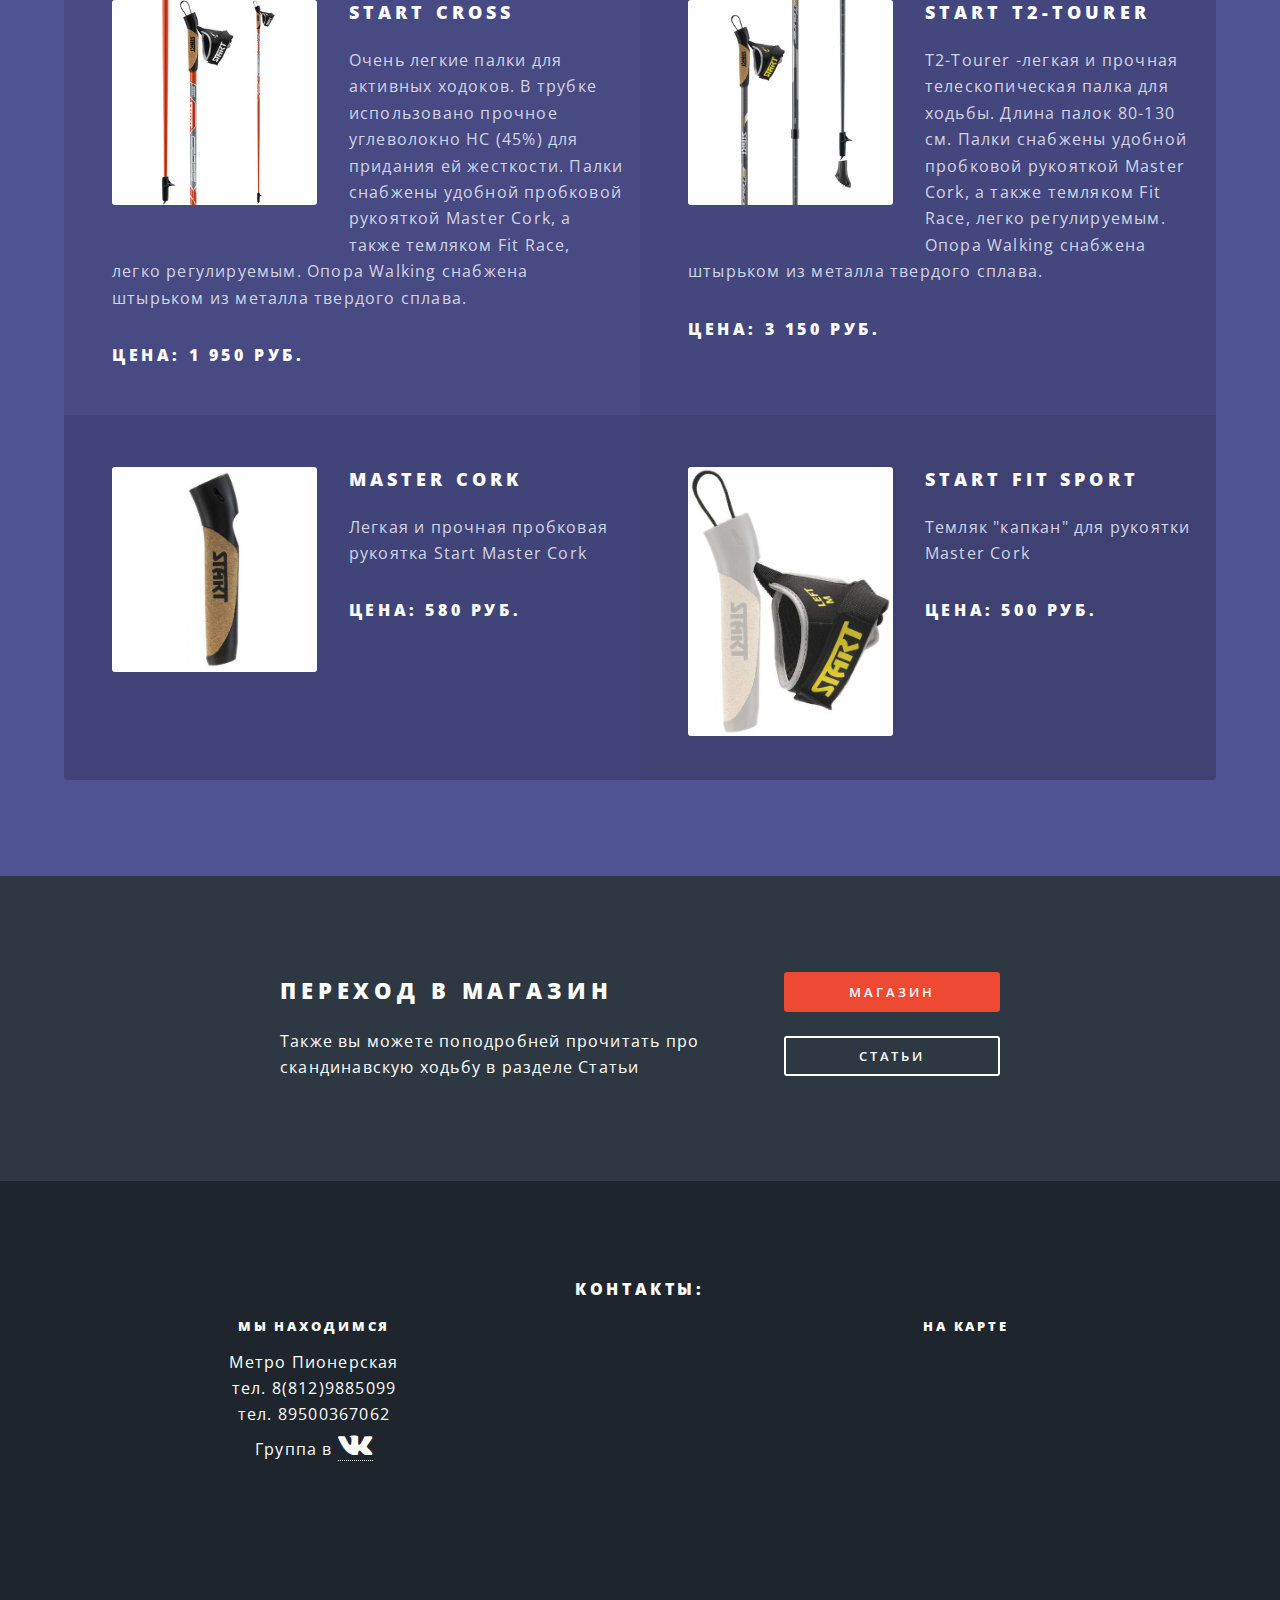
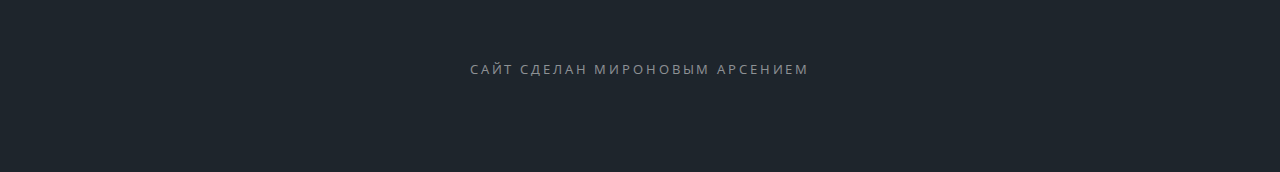
==== commit 2a9e62b4: "Добавлена кнопка" ====
--- a/index.html
+++ b/index.html
@@ -70,12 +70,10 @@
 						<section class="spotlight">
 							<div class="image"><img src="images/pic01.jpg" alt="" /></div><div class="content">
 								<h2>Скандинавская ходьба</h2>
-							<ol>
 								<p>Один из самых популярных видов физической активности динамично
  развивающийся во всем мире. Благодаря своей простоте и доступности она имеет неоспоримое преимущество перед другими видами спортивной деятельности. </p>
 								<p>Скандинавской ходьбой занимаются около 20 млн. людей по всему миру, но основную славу она завоевала в 
 европейских странах. Также ходьбу с палками активно включают в программу восстановления и реабилитации в ведущих клиниках и центрах США и Европы.</p>
-							</ol>
 							</div>
 						</section>
 						<section class="spotlight">
@@ -87,12 +85,14 @@
 						<section class="spotlight">
 							<div class="image"><img src="images/pic03.jpg" alt="" /></div><div class="content">
 								<h2>Польза от скандинавской ходьбы:</h2>
-								<li>Задействование всех групп мышц и поддержание их в тонусе.</li>
-								<li>Лучшая тренировка сердечно-сосудистой системы.</li>
-								<li>Сжигание большого количества калорий.</li>
-								<li>Уменьшение нагрузки на коленные суставы и позвоночник.</li>
-								<li>Улучшение чувства равновесия и координации.</li>
-								<li>Повышение общей выносливости организма.</li>
+                                                                <ul>
+                                                                    <li>Задействование всех групп мышц и поддержание их в тонусе.</li>
+                                                                    <li>Лучшая тренировка сердечно-сосудистой системы.</li>
+                                                                    <li>Сжигание большого количества калорий.</li>
+                                                                    <li>Уменьшение нагрузки на коленные суставы и позвоночник.</li>
+                                                                    <li>Улучшение чувства равновесия и координации.</li>
+                                                                    <li>Повышение общей выносливости организма.</li>
+                                                                </ul>
 							</div>
 						</section>
 					</section>
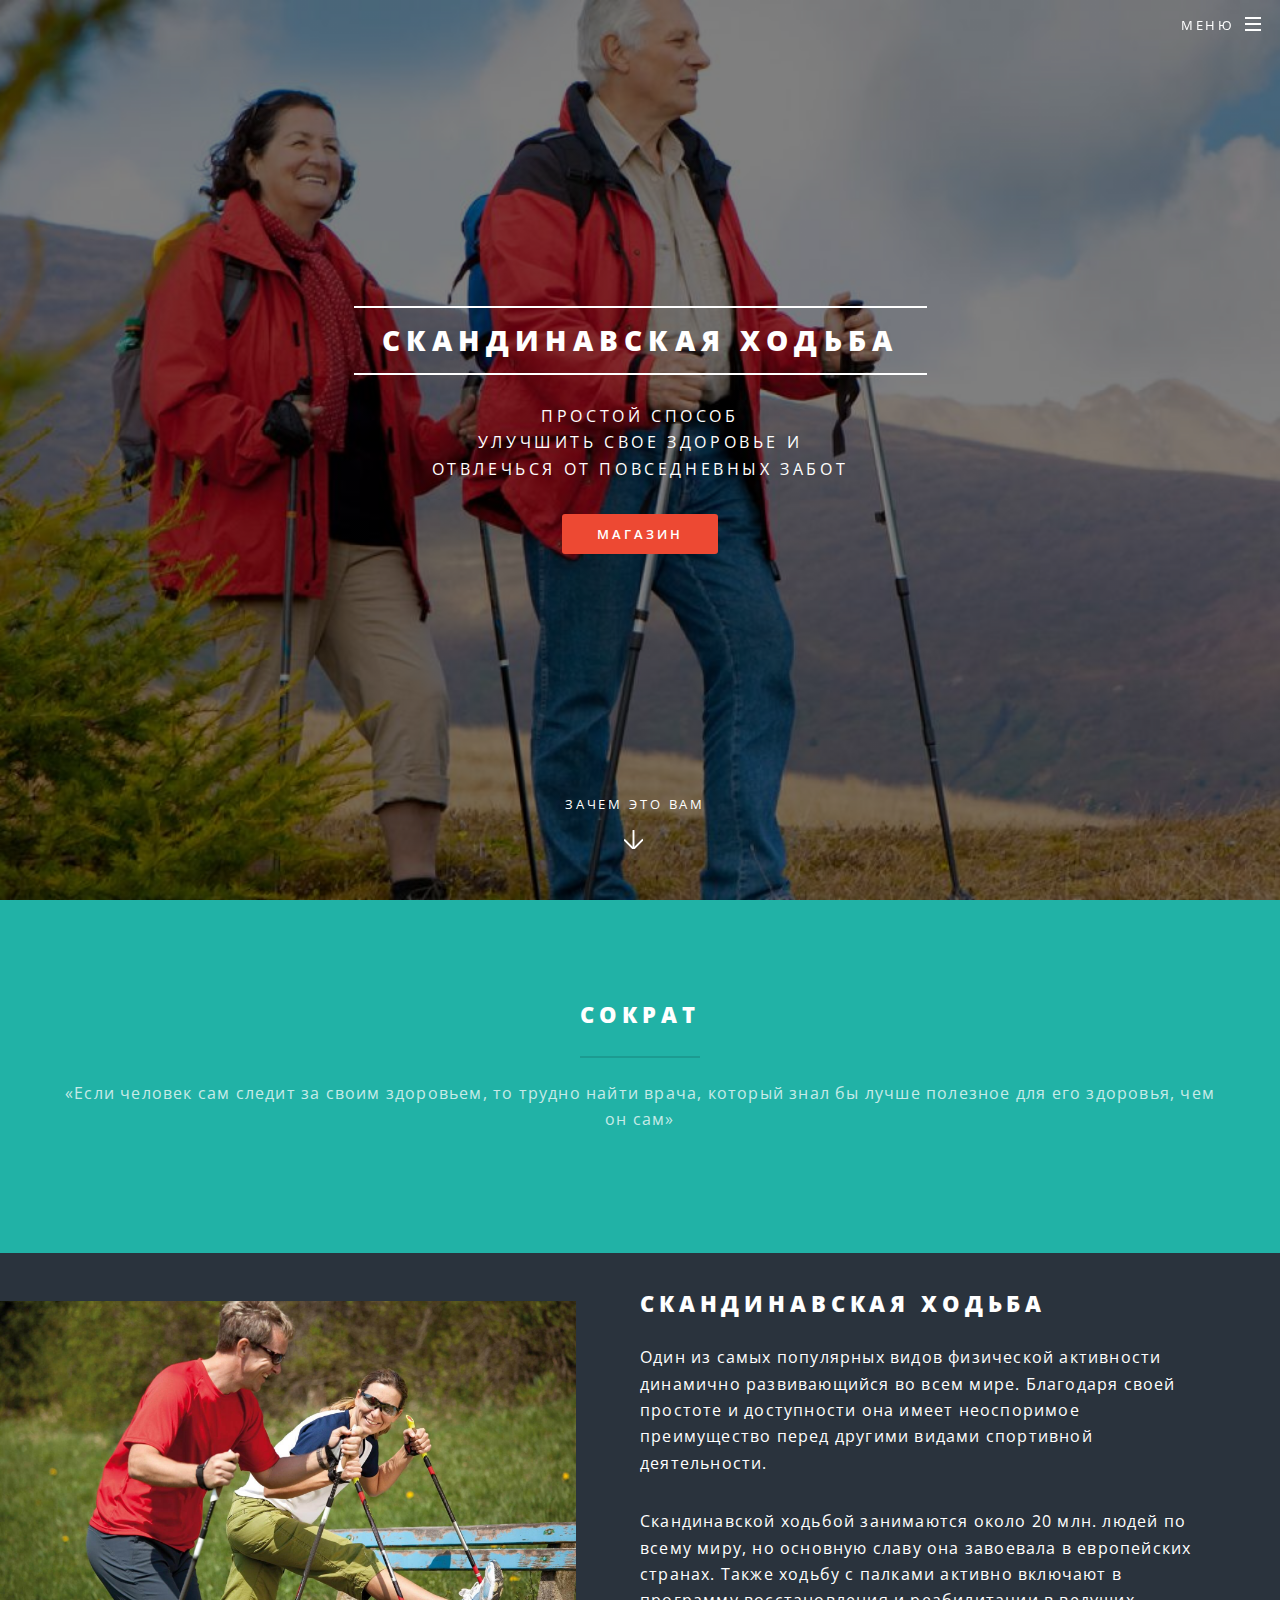
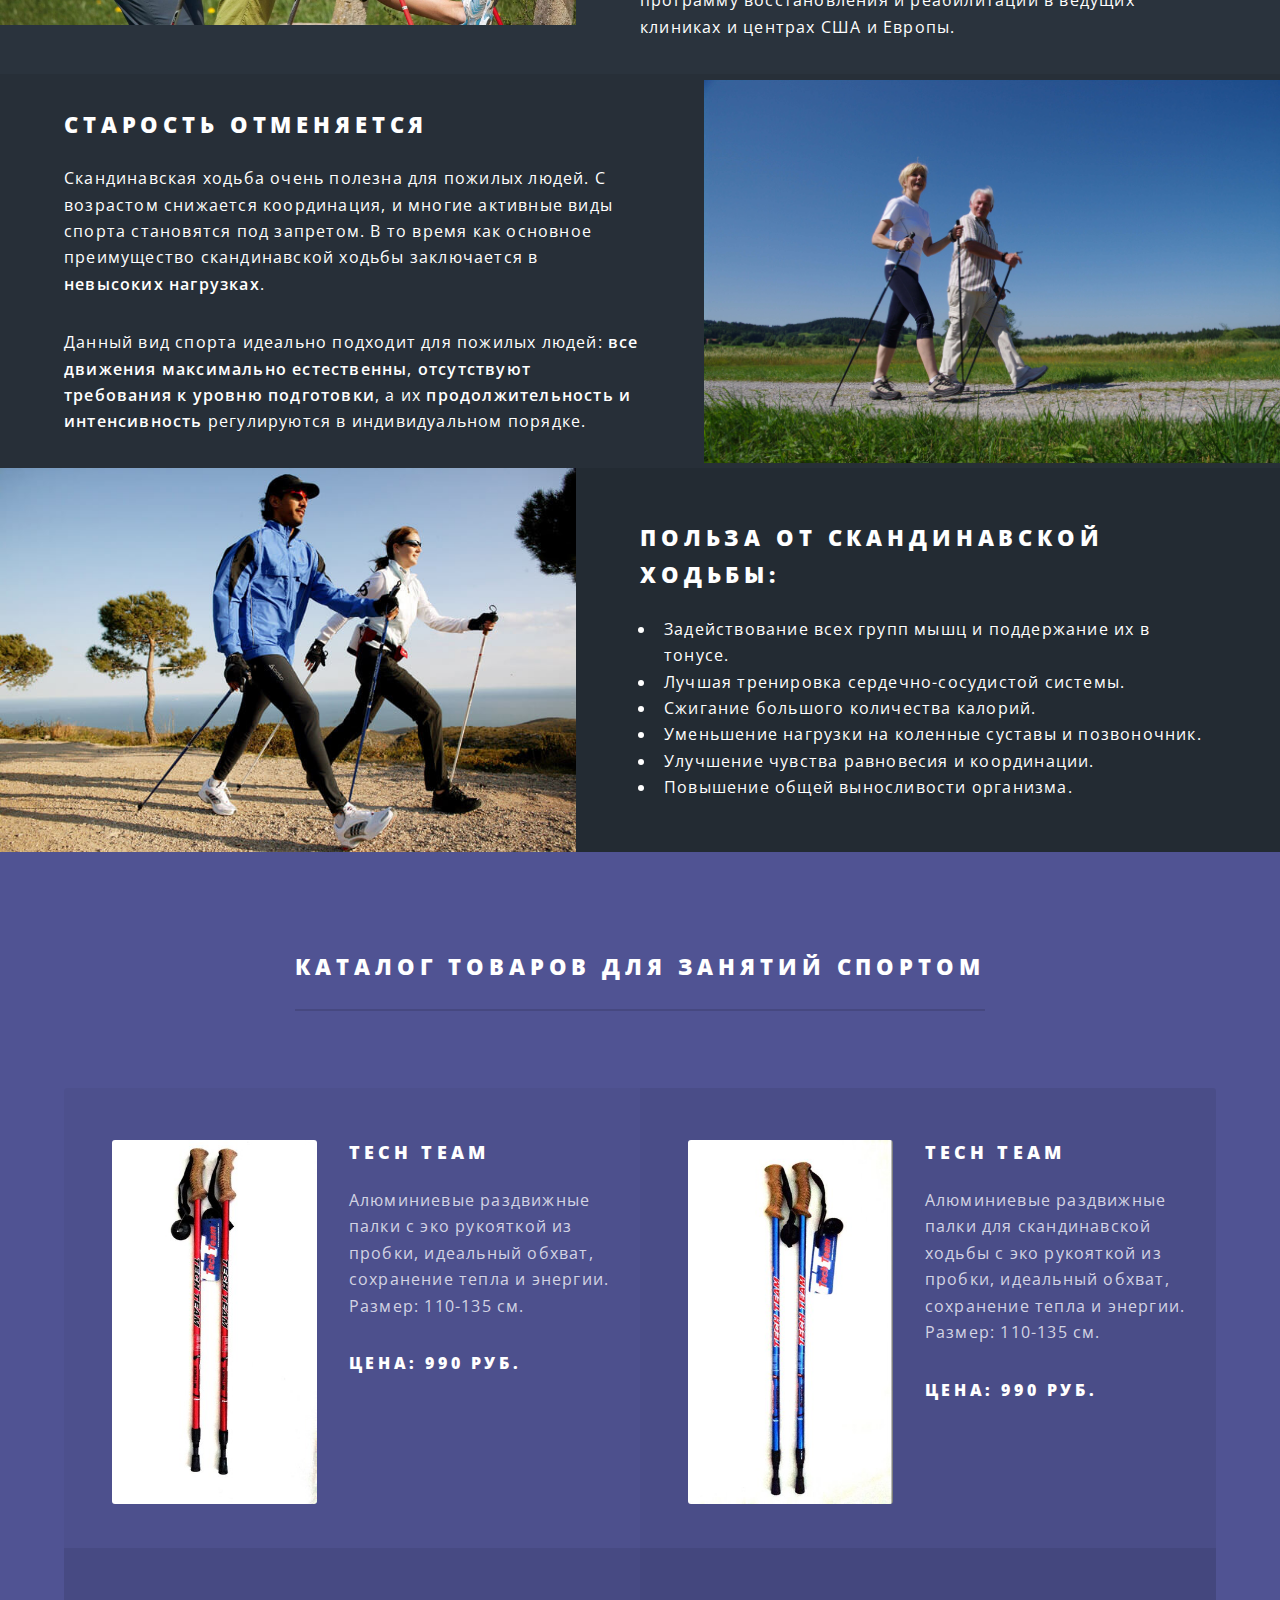
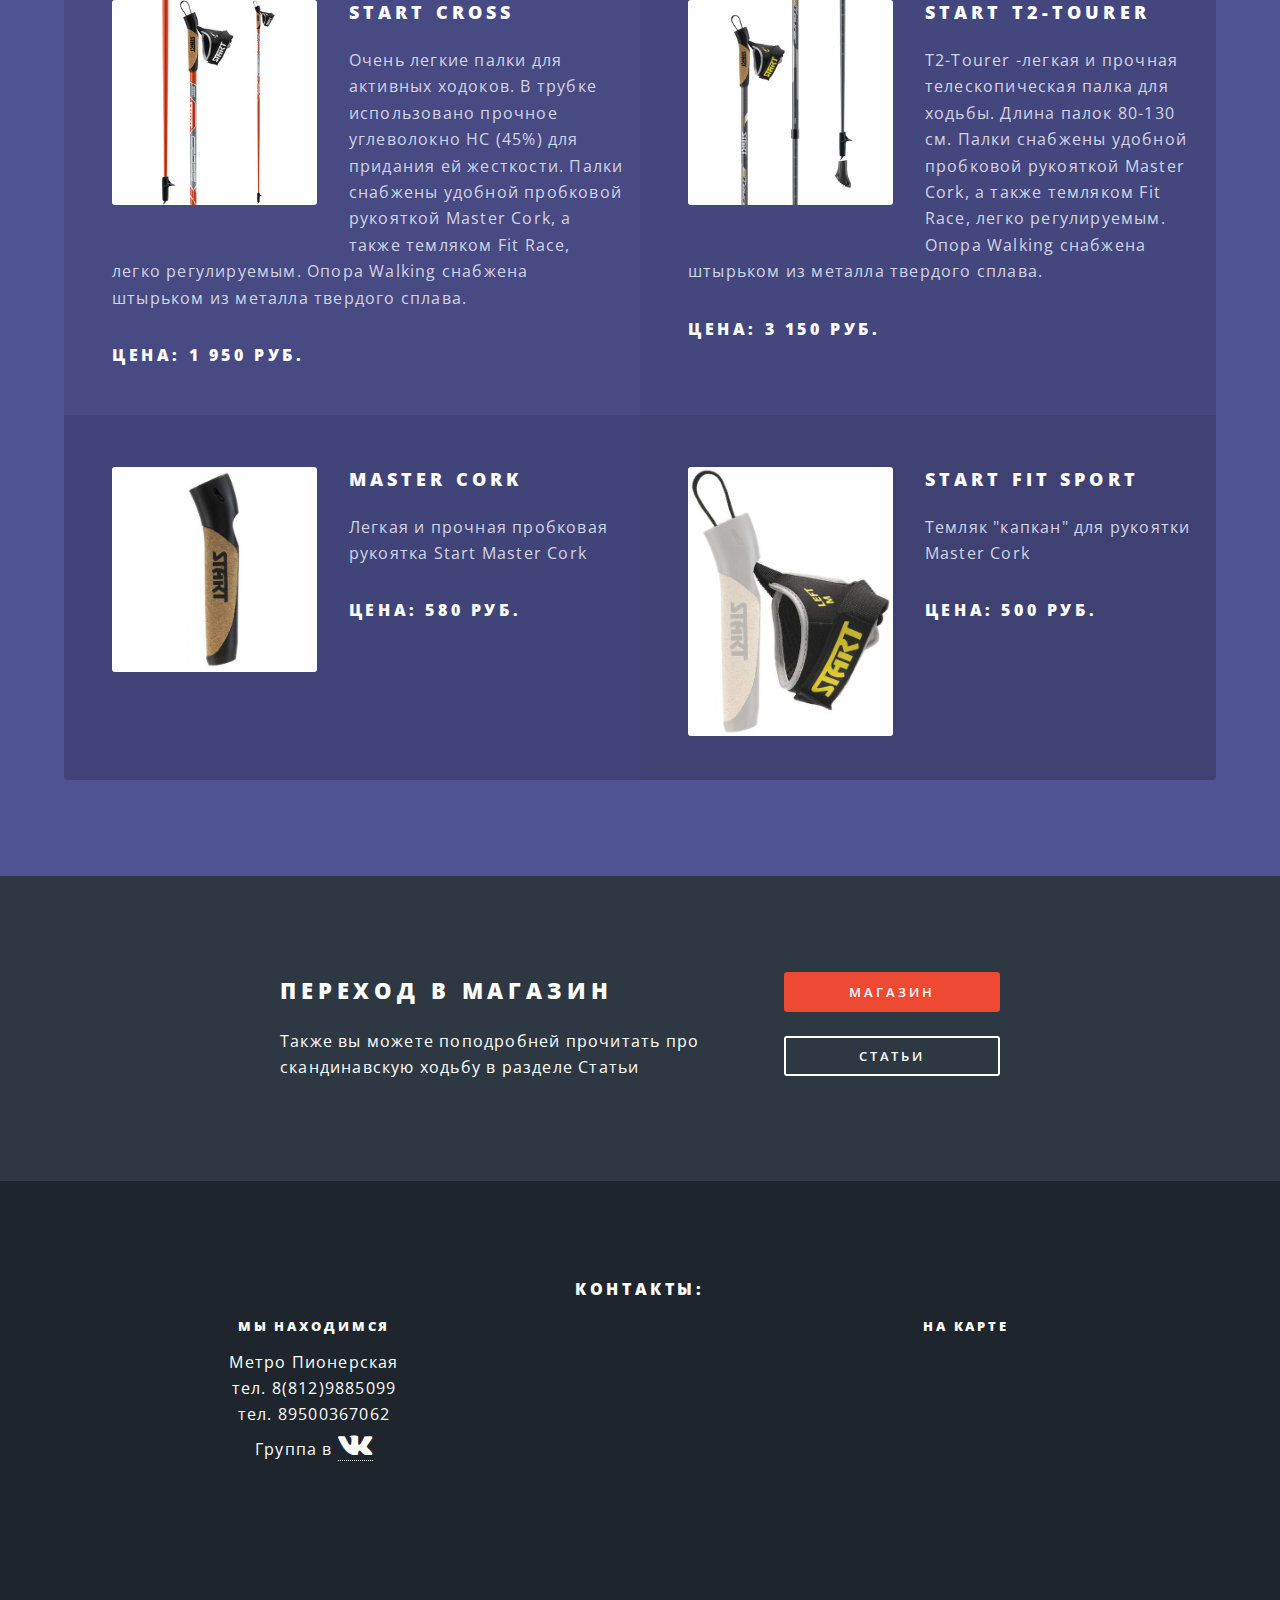
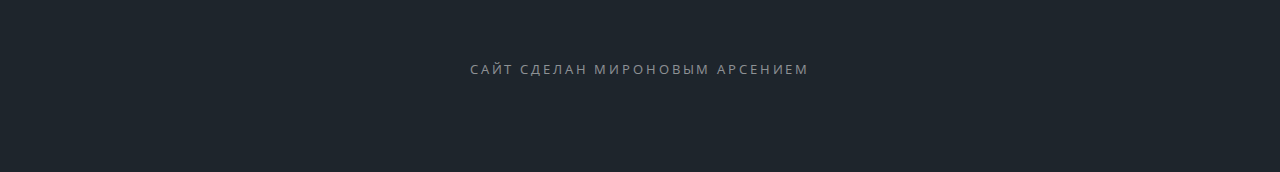
==== commit e2fcc090: "исправлены цены" ====
--- a/index.html
+++ b/index.html
@@ -115,7 +115,7 @@
 									<h3>Tech Team</h3>
 									<p>Алюминиевые раздвижные палки с эко рукояткой из пробки, идеальный обхват, сохранение тепла и энергии.<br/>
 									Размер: 110-135 см.<br/>
-									<h4>Цена: 1 200 руб.</h4></p>
+									<h4>Цена: 990 руб.</h4></p>
 								</li>
 								<li>
 									<span class="image left">
@@ -126,7 +126,7 @@
 									<h3>Tech Team</h3>
 									<p>Алюминиевые раздвижные палки для скандинавской ходьбы с эко рукояткой из пробки, идеальный обхват, сохранение тепла и энергии.<br/>
 									Размер: 110-135 см.<br/>
-									<h4>Цена: 1 200 руб.</h4> </p>
+									<h4>Цена: 990 руб.</h4> </p>
 								</li>
 								<li>
 									<span class="image left">
